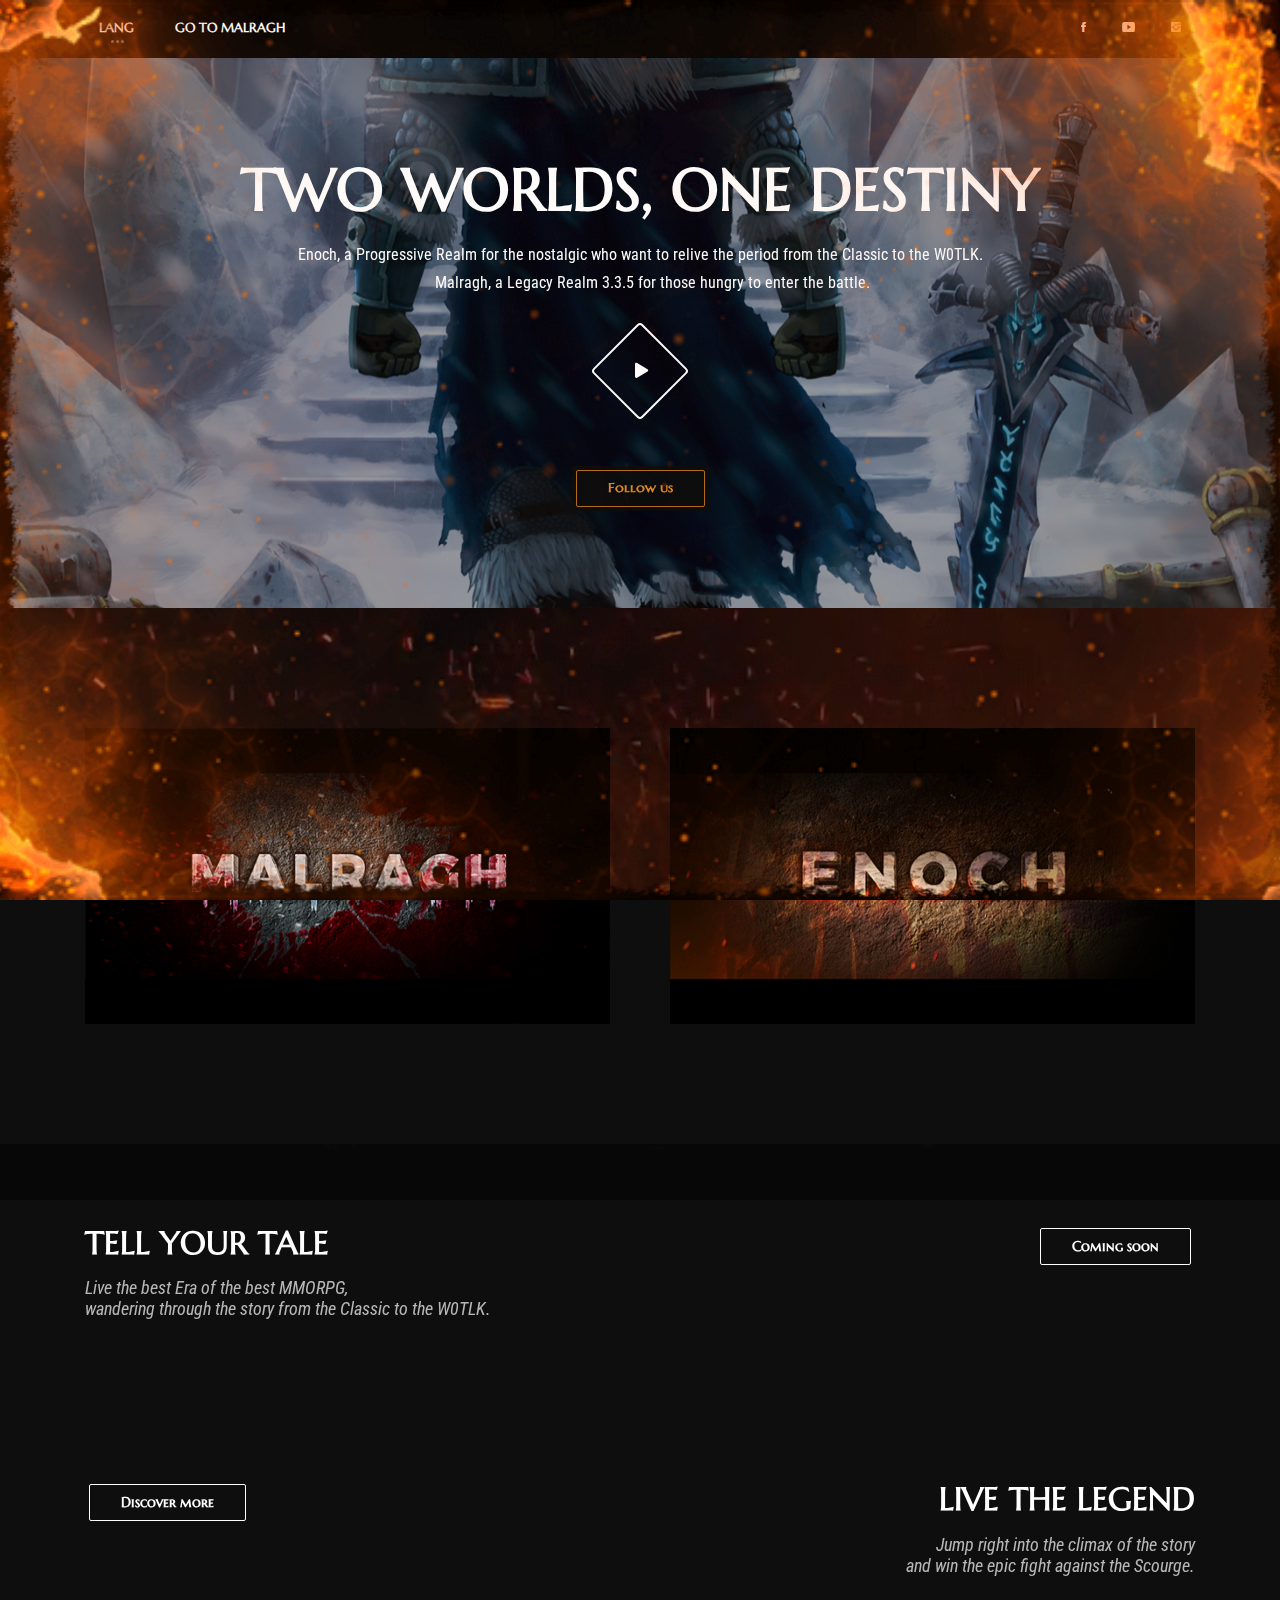
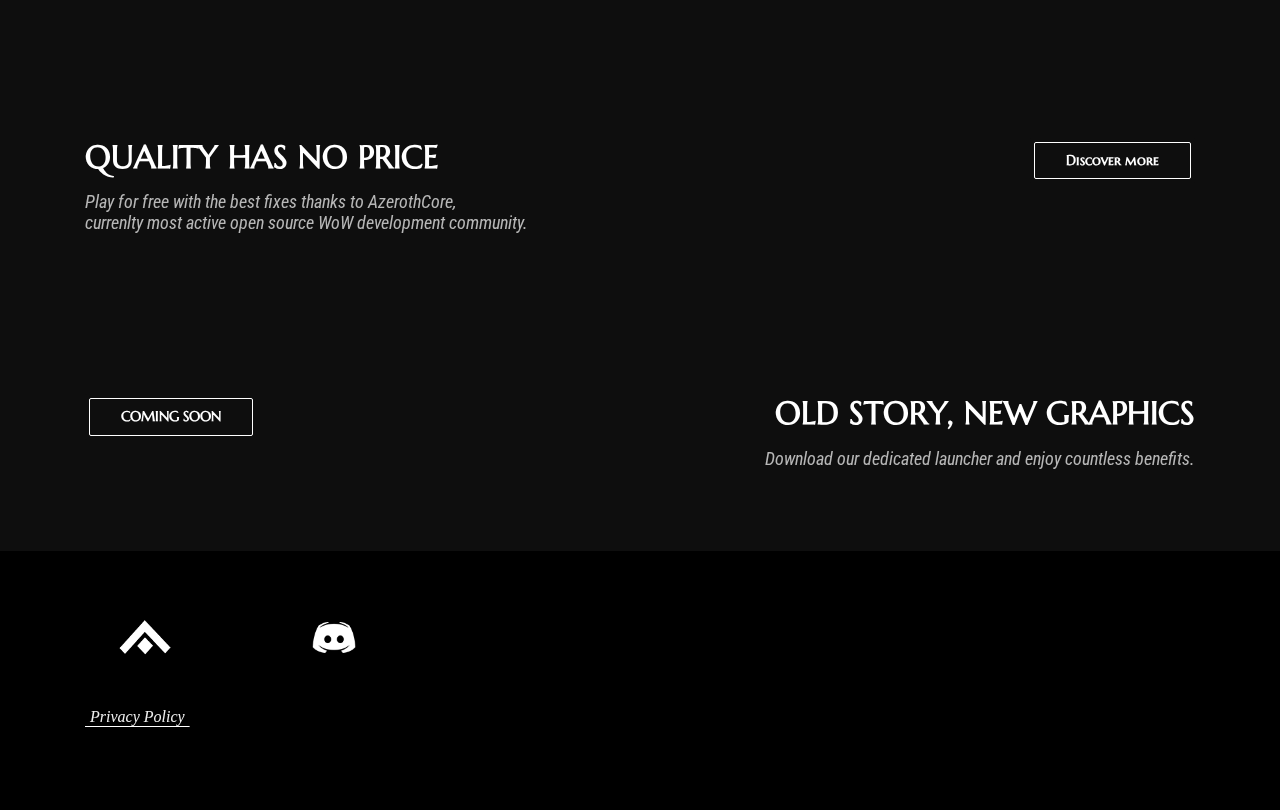
==== index.html @ ee82baf5 "Update index.html" ====
<!DOCTYPE html>


<html lang="en">
<head>
    <meta charset="utf-8">
    <meta http-equiv="X-UA-Compatible" content="IE=edge">
    <meta name="viewport" content="width=device-width, initial-scale=1">
    <meta name="description" content="">
    <meta name="author" content="_nK">
    <title>Maelstrom | Server</title>
    <link rel="icon" type="image/png" href="assets/images/favicon.png">

    <!-- START: Styles -->

    <!-- Google Fonts -->
    <link href="https://fonts.googleapis.com/css?family=Roboto+Condensed:300i,400,400i,700%7cMarcellus+SC" rel="stylesheet">

    <!-- Bootstrap -->
    <link rel="stylesheet" href="assets/vendor/bootstrap/dist/css/bootstrap.min.css">

    <!-- FontAwesome -->
    <script defer src="assets/vendor/fontawesome-free/js/all.js"></script>
    <script defer src="assets/vendor/fontawesome-free/js/v4-shims.js"></script>

    <!-- IonIcons -->
    <link rel="stylesheet" href="assets/vendor/ionicons/css/ionicons.min.css">

    <!-- Revolution Slider -->
    <link rel="stylesheet" href="assets/vendor/revolution/css/settings.css">
    <link rel="stylesheet" href="assets/vendor/revolution/css/layers.css">
    <link rel="stylesheet" href="assets/vendor/revolution/css/navigation.css">

    <!-- Flickity -->
    <link rel="stylesheet" href="assets/vendor/flickity/dist/flickity.min.css">

    <!-- Photoswipe -->
    <link rel="stylesheet" href="assets/vendor/photoswipe/dist/photoswipe.css">
    <link rel="stylesheet" href="assets/vendor/photoswipe/dist/default-skin/default-skin.css">

    <!-- DateTimePicker -->
    <link rel="stylesheet" href="assets/vendor/jquery-datetimepicker/build/jquery.datetimepicker.min.css">

    <!-- Summernote -->
    <link rel="stylesheet" href="assets/vendor/summernote/dist/summernote-bs4.css">

    <!-- GODLIKE -->
    <link rel="stylesheet" href="assets/css/godlike.css">

    <!-- Custom Styles -->
    <link rel="stylesheet" href="assets/css/custom.css">

    <!-- END: Styles -->

    <!-- jQuery -->
    <script src="assets/vendor/jquery/dist/jquery.min.js"></script>


</head>


<!--
    Additional Classes:
        .nk-page-boxed
-->
<body>
    <!-- START: Page Preloader -->
<div class="nk-preloader">
    <!--
         Preloader animation
         data-close-... data used for closing preloader
         data-open-...  data used for opening preloader
    -->
    <div class="nk-preloader-bg"
         style="background-color: #000;"
         data-close-frames="23"
         data-close-speed="1.2"
         data-close-sprites="./assets/images/preloader-bg.png"
         data-open-frames="23"
         data-open-speed="1.2"
         data-open-sprites="./assets/images/preloader-bg-bw.png">
    </div>

    <div class="nk-preloader-content">
        <div>
            <div class="nk-preloader-animation"></div>
        </div>
    </div>

    <div class="nk-preloader-skip">Skip</div>
</div>

<div class="nk-page-background op-5" data-video="https://vimeo.com/320018250" data-video-loop="true" data-video-mute="true" data-video-volume="0" data-video-start-time="0" data-video-end-time="0" data-video-pause-on-page-leave="true" style="background-image: url('assets/images/page-background.jpg');"></div>


<div class="nk-page-background-audio d-none" data-audio="assets/mp3/purpleplanetmusic-desolation.mp3" data-audio-volume="100" data-audio-autoplay="true" data-audio-loop="true" data-audio-pause-on-page-leave="true"></div>
<!-- END: Page Background -->



<!-- START: Page Border -->
<div class="nk-page-border">
    <div class="nk-page-border-t"></div>
    <div class="nk-page-border-r"></div>
    <div class="nk-page-border-b"></div>
    <div class="nk-page-border-l"></div>
</div>
<!-- END: Page Border -->







<!--
    Additional Classes:
        .nk-header-opaque
-->
<header class="nk-header nk-header-opaque">



<!--
    START: Top Contacts

    Additional Classes:
        .nk-contacts-top-light
-->
<div class="nk-contacts-top">
    <div class="container">
        <div class="nk-contacts-left">
            <div class="nk-navbar">
                <ul class="nk-nav">
                    <li class="nk-drop-item">
                        <a href="#">LANG</a>
                        <ul class="dropdown">
                            <li><a href="index.html">ENG</a></li>
                            <li><a href="indexita.html">ITA</a></li>

                        </ul>
                    </li>
                    <li>
                        <li><a href="https://www.maelstrom-server.net">GO TO MALRAGH</a></li>
                    </li>
                </ul>
            </div>
        </div>
        <div class="nk-contacts-right">
            <div class="nk-navbar">
                <ul class="nk-nav">
                    <li><a href="https://www.facebook.com/MaelstromServer/" target="_blank"><span class="ion-social-facebook"></span></a></li>
                    <li><a href=" https://www.youtube.com/channel/UCAdlsifQtJxBDAQW_4pKDVQ
" target="_blank"><span class="ion-social-youtube"></span></a></li>
                    <li><a href="https://www.instagram.com/maelstrom_server/" target="_blank"><span class="ion-social-instagram"></span></a></li>
                </ul>
            </div>
        </div>
    </div>
</div>
<!-- END: Top Contacts -->



    <!--
        START: Navbar

        Additional Classes:
            .nk-navbar-sticky
            .nk-navbar-transparent
            .nk-navbar-autohide
            .nk-navbar-light
            .nk-navbar-no-link-effect
    -->


</header>





<div id="nk-nav-mobile" class="nk-navbar nk-navbar-side nk-navbar-left-side nk-navbar-overlay-content d-lg-none">
    <div class="nano">
        <div class="nano-content">
            <a href="index.html" class="nk-nav-logo">
                <img src="assets/images/logo.svg" alt="" width="90">
            </a>
            <div class="nk-navbar-mobile-content">
                <ul class="nk-nav">
                    <!-- Here will be inserted menu from [data-mobile-menu="#nk-nav-mobile"] -->
                </ul>
            </div>
        </div>
    </div>
</div>
<!-- END: Navbar Mobile -->



    <div class="nk-main">


<!-- START: Header Title -->
<!--
    Additional Classes:
        .nk-header-title-sm
        .nk-header-title-md
        .nk-header-title-lg
        .nk-header-title-xl
        .nk-header-title-full
        .nk-header-title-parallax
        .nk-header-title-parallax-opacity
        .nk-header-title-boxed
-->
<div class="nk-header-title nk-header-title-md nk-header-title-parallax nk-header-title-parallax-opacity">
    <div class="bg-image op-6">
        <img src="assets/images/image-1.jpg" alt="" class="jarallax-img">
    </div>
    <div class="nk-header-table">
        <div class="nk-header-table-cell">
            <div class="container">




                    <div class="nk-header-text">

    <h1 class="nk-title display-3">TWO WORLDS, ONE DESTINY</h1>

    <div>

      Enoch, a Progressive Realm for the nostalgic who want to relive the period from the Classic to the W0TLK. <br>
      Malragh, a Legacy Realm 3.3.5 for those hungry to enter the battle.    </div>

      <div class="nk-gap-2"></div>

          <a class="nk-video-fullscreen-toggle" href="https://www.youtube.com/watch?v=EmkPgJ071i0">
              <span class="nk-video-icon"><i class="fa fa-play pl-5"></i></span>
          </a>



    </div>

    <div class="nk-gap-3"></div>
    <a href="https://discord.gg/VMFpprN " target="_blank" class="nk-btn nk-btn-lg nk-btn-color-main-1 link-effect-4">
        <span>Follow us</span>
    </a>


                    </div>


            </div>
        </div>
    </div>

</div>
<!-- END: Header Title -->





    <!-- START: Demos -->
    <div class="container" id="demos">
        <div class="nk-gap-6"></div>
        <div class="row vertical-gap lg-gap">
            <div class="col-md-6">
                <div class="nk-image-box-1-a nk-no-effect">
                    <img src="assets/images/demo-main.jpg" alt="Malragh Realm">
                    <div class="nk-image-box-overlay nk-image-box-center">
                        <div>
                            <h1 class="nk-image-box-title h1">Malragh</h1>
                            <h4 class="nk-image-box-title h4"><i>" Finish the fight "</i></h4>

                            <p> <u> End Content | W0TLK </u></p>

                            <p> <b> REVIVE THE LEGEND </b>,
Enjoy the story and end the epic battle against the Scourge </p>
                        </div>
                    </div>
                </div>
            </div>
            <div class="col-md-6">
                <div class="nk-image-box-1-a nk-no-effect">
                    <img src="assets/images/demo-game-promo.jpg" alt="Enoch Realm">
                    <div class="nk-image-box-overlay nk-image-box-center">
                        <div>
                            <h1 class="nk-image-box-title h1">Enoch</h1>
                            <h4 class="nk-image-box-title h4"><i>" Begin your journey "</i></h4>
                            <p> <u> Progressive </u></p>


                            <p> Relive the best Era of the best MMORPG by retracing the story from Classic to W0TLK. </p>
                        </div>
                    </div>
                </div>
            </div>
        </div>
        <div class="nk-gap-6"></div>
    </div>
    <!-- END: Demos -->

    <!-- START: CTA 1 -->
    <div class="nk-box text-center text-white bg-dark-1">
        <div class="bg-image bg-image-parallax op-5">
            <img src="assets/images/enoch.jpg" alt="Enoch" class="jarallax-img">
        </div>
        <div class="nk-gap-4"></div>
        <div class="container">
            <div class="row">
                <div class="col-md-8 text-md-left">
                    <h2 class="nk-title">TELL YOUR TALE</h2>
                    <h3 class="nk-sub-title mb-0 text-white op-7">Live the best Era of the best MMORPG, <br> wandering through the story from the Classic to the W0TLK.</h3>
                </div>
                <div class="col-md-4 text-md-right">
                    <div class="nk-gap-2 d-md-none"></div>
                    <a href="#!" class="nk-btn nk-btn-lg">
                        <span>Coming soon</span>
                    </a>
                </div>
            </div>
        </div>
        <div class="nk-gap-4"></div>
    </div>
    <!-- END: CTA 1 -->

    <!-- START: CTA 1 -->
    <div class="nk-box text-center text-white bg-dark-1">
        <div class="bg-image bg-image-parallax op-5">
            <img src="assets/images/malragh.jpg" alt="" class="jarallax-img">
        </div>

        <div class="nk-gap-4"></div>

        <div class="container">

            <div class="row">
              <div class="col-md-4 text-md-left">
                  <div class="nk-gap-2 d-md-none"></div>
                  <a href="https://www.maelstrom-server.net" class="nk-btn nk-btn-lg">
                      <span>Discover more</span>
                  </a> </div>

                <div class="col-md-8 text-md-right">
                    <h2 class="nk-title">LIVE THE LEGEND
</h2>
                    <h3 class="nk-sub-title mb-0 text-white op-7">Jump right into the climax of the story <br> and win the epic fight against the Scourge.
</h3>
                </div>
                <div class="col-md-4 text-md-left">
                    <div class="nk-gap-2 d-md-none"></div>

                </div>
            </div>
        </div>
        <div class="nk-gap-4"></div>
    </div>
    <!-- END: CTA 1 -->
    <!-- START: CTA 1 -->
    <div class="nk-box text-center text-white bg-dark-1">
        <div class="bg-image bg-image-parallax op-5">
            <img src="assets/images/ac.jpg" alt="" class="jarallax-img">
        </div>
        <div class="nk-gap-4"></div>
        <div class="container">
            <div class="row">
                <div class="col-md-8 text-md-left">
                    <h2 class="nk-title">QUALITY HAS NO PRICE
</h2>
                    <h3 class="nk-sub-title mb-0 text-white op-7">Play for free with the best fixes thanks to AzerothCore, <br> currenlty most active open source WoW development community.</h3>

                </div>
                <div class="col-md-4 text-md-right">
                    <div class="nk-gap-2 d-md-none"></div>
                    <a href="https://www.azerothcore.org/" target="_blank" class="nk-btn nk-btn-lg">
                        <span>Discover more</span>
                    </a>
                </div>
            </div>
        </div>
        <div class="nk-gap-4"></div>
    </div>
    <!-- END: CTA 1 -->

    <!-- START: CTA 1 -->
    <div class="nk-box text-center text-white bg-dark-1">
        <div class="bg-image bg-image-parallax op-5">
            <img src="assets/images/dressil.jpg" alt="" class="jarallax-img">
        </div>

        <div class="nk-gap-4"></div>

        <div class="container">

            <div class="row">
              <div class="col-md-4 text-md-left">
                  <div class="nk-gap-2 d-md-none"></div>
                  <a href="#!" class="nk-btn nk-btn-lg">
                      <span>COMING SOON</span>
                  </a> </div>

                <div class="col-md-8 text-md-right">
                    <h2 class="nk-title">OLD STORY, NEW GRAPHICS
</h2>
                    <h3 class="nk-sub-title mb-0 text-white op-7">Download our dedicated launcher and enjoy countless benefits.
</h3>

                </div>
                <div class="col-md-4 text-md-left">
                    <div class="nk-gap-2 d-md-none"></div>


                </div>
            </div>
        </div>
        <div class="nk-gap-4"></div>
    </div>
    <!-- END: CTA 1 -->






            <!-- START: Footer -->
<!--
    Additional Classes:
        .nk-footer-parallax
        .nk-footer-parallax-opacity
-->
<footer class="nk-footer nk-footer-parallax nk-footer-parallax-opacity">



    <div class="container">
        <div class="nk-gap-2"></div>
        <div class="nk-footer-logos">
            <a href="http://www.azerothcore.org/" target="_blank"><img class="nk-img" src="assets/images/footer-logo-godlike.png" alt="" width="120"></a>
            <a href="https://discord.gg/VMFpprN " target="_blank"><img class="nk-img" src="assets/images/footer-logo-nk-team.png" alt="" width="150"></a>
                        
</div>
        <div class="nk-gap"></div>


        <div class="nk-footer-links">
             <a href="https://azerothshard.org/privacy-and-policy/" target="_blank" class="link-effect">Privacy Policy </a>
        </div>


        <div class="nk-gap-4"></div>
    </div>
        
</footer>
<!-- END: Footer -->
















<!-- START: Scripts -->

<!-- Object Fit Polyfill -->
<script src="assets/vendor/object-fit-images/dist/ofi.min.js"></script>

<!-- GSAP -->
<script src="assets/vendor/gsap/src/minified/TweenMax.min.js"></script>
<script src="assets/vendor/gsap/src/minified/plugins/ScrollToPlugin.min.js"></script>

<!-- Popper -->
<script src="assets/vendor/popper.js/dist/umd/popper.min.js"></script>

<!-- Bootstrap -->
<script src="assets/vendor/bootstrap/dist/js/bootstrap.min.js"></script>

<!-- Sticky Kit -->
<script src="assets/vendor/sticky-kit/dist/sticky-kit.min.js"></script>

<!-- Jarallax -->
<script src="assets/vendor/jarallax/dist/jarallax.min.js"></script>
<script src="assets/vendor/jarallax/dist/jarallax-video.min.js"></script>

<!-- imagesLoaded -->
<script src="assets/vendor/imagesloaded/imagesloaded.pkgd.min.js"></script>

<!-- Flickity -->
<script src="assets/vendor/flickity/dist/flickity.pkgd.min.js"></script>

<!-- Isotope -->
<script src="assets/vendor/isotope-layout/dist/isotope.pkgd.min.js"></script>

<!-- Photoswipe -->
<script src="assets/vendor/photoswipe/dist/photoswipe.min.js"></script>
<script src="assets/vendor/photoswipe/dist/photoswipe-ui-default.min.js"></script>

<!-- Typed.js -->
<script src="assets/vendor/typed.js/lib/typed.min.js"></script>

<!-- Jquery Validation -->
<script src="assets/vendor/jquery-validation/dist/jquery.validate.min.js"></script>

<!-- Jquery Countdown + Moment -->
<script src="assets/vendor/jquery-countdown/dist/jquery.countdown.min.js"></script>
<script src="assets/vendor/moment/min/moment.min.js"></script>
<script src="assets/vendor/moment-timezone/builds/moment-timezone-with-data.min.js"></script>

<!-- Hammer.js -->
<script src="assets/vendor/hammerjs/hammer.min.js"></script>

<!-- NanoSroller -->
<script src="assets/vendor/nanoscroller/bin/javascripts/jquery.nanoscroller.js"></script>

<!-- SoundManager2 -->
<script src="assets/vendor/soundmanager2/script/soundmanager2-nodebug-jsmin.js"></script>

<!-- DateTimePicker -->
<script src="assets/vendor/jquery-datetimepicker/build/jquery.datetimepicker.full.min.js"></script>

<!-- Revolution Slider -->
<script src="assets/vendor/revolution/js/jquery.themepunch.tools.min.js"></script>
<script src="assets/vendor/revolution/js/jquery.themepunch.revolution.min.js"></script>
<script src="assets/vendor/revolution/js/extensions/revolution.extension.video.min.js"></script>
<script src="assets/vendor/revolution/js/extensions/revolution.extension.carousel.min.js"></script>
<script src="assets/vendor/revolution/js/extensions/revolution.extension.navigation.min.js"></script>

<!-- Keymaster -->
<script src="assets/vendor/keymaster/keymaster.js"></script>

<!-- Summernote -->
<script src="assets/vendor/summernote/dist/summernote-bs4.min.js"></script>

<!-- GODLIKE -->
<script src="assets/js/godlike.min.js"></script>
<script src="assets/js/godlike-init.js"></script>
<!-- END: Scripts -->



    <script type="text/javascript">

        var tpj=jQuery;
        var revapi50;
        tpj(document).ready(function() {
            if(tpj("#rev_slider_50_1").revolution == undefined){
                revslider_showDoubleJqueryError("#rev_slider_50_1");
            }else{
                revapi50 = tpj("#rev_slider_50_1").show().revolution({
                    sliderType:"carousel",
                    jsFileLocation:"assets/vendor/revolution/js/",
                    sliderLayout:"auto",
                    dottedOverlay:"none",
                    delay:9000,
                    navigation: {
                        keyboardNavigation:"off",
                        keyboard_direction: "horizontal",
                        onHoverStop:"off",
                    },
                    carousel: {
                        maxRotation: 8,
                        vary_rotation: "off",
                        minScale: 20,
                        vary_scale: "off",
                        horizontal_align: "center",
                        vertical_align: "center",
                        fadeout: "off",
                        vary_fade: "off",
                        maxVisibleItems: 3,
                        infinity: "on",
                        space: -90,
                        stretch: "off"
                    },
                    responsiveLevels:[1240,1024,778,480],
                    gridwidth:[800,600,400,320],
                    gridheight:[600,400,320,280],
                    lazyType:"none",
                    shadow:0,
                    spinner:"off",
                    stopLoop:"on",
                    stopAfterLoops:0,
                    stopAtSlide:0,
                    shuffle:"off",
                    autoHeight:"off",
                    fullScreenAlignForce:"off",
                    fullScreenOffsetContainer: "",
                    fullScreenOffset: "",
                    disableProgressBar:"on",
                    hideThumbsOnMobile:"off",
                    hideSliderAtLimit:0,
                    hideCaptionAtLimit:0,
                    hideAllCaptionAtLilmit:0,
                    debugMode:false,
                    fallbacks: {
                        simplifyAll:"off",
                        nextSlideOnWindowFocus:"off",
                        disableFocusListener:false,
                    }
                });
            }
        });
    </script>

</body>
</html>
---- assets/vendor/revolution/css/settings.css ----
/*-----------------------------------------------------------------------------

-	Revolution Slider 5.0 Default Style Settings -

Screen Stylesheet

version:   	5.0.0
date:      	29/10/15
author:		themepunch
email:     	info@themepunch.com
website:   	http://www.themepunch.com
-----------------------------------------------------------------------------*/



.rtl {	direction: rtl;}
@font-face {
  font-family: 'revicons';
  src: url('../fonts/revicons/revicons.eot?5510888');
  src: url('../fonts/revicons/revicons.eot?5510888#iefix') format('embedded-opentype'),
       url('../fonts/revicons/revicons.woff?5510888') format('woff'),
       url('../fonts/revicons/revicons.ttf?5510888') format('truetype'),
       url('../fonts/revicons/revicons.svg?5510888#revicons') format('svg');
  font-weight: normal;
  font-style: normal;
}

 [class^="revicon-"]:before, [class*=" revicon-"]:before {
  font-family: "revicons";
  font-style: normal;
  font-weight: normal;
  speak: none;
  display: inline-block;
  text-decoration: inherit;
  width: 1em;
  margin-right: .2em;
  text-align: center; 

  /* For safety - reset parent styles, that can break glyph codes*/
  font-variant: normal;
  text-transform: none;

  /* fix buttons height, for twitter bootstrap */
  line-height: 1em;

  /* Animation center compensation - margins should be symmetric */
  /* remove if not needed */
  margin-left: .2em;

  /* you can be more comfortable with increased icons size */
  /* font-size: 120%; */

  /* Uncomment for 3D effect */
  /* text-shadow: 1px 1px 1px rgba(127, 127, 127, 0.3); */
}

.revicon-search-1:before { content: '\e802'; } /* '' */
.revicon-pencil-1:before { content: '\e831'; } /* '' */
.revicon-picture-1:before { content: '\e803'; } /* '' */
.revicon-cancel:before { content: '\e80a'; } /* '' */
.revicon-info-circled:before { content: '\e80f'; } /* '' */
.revicon-trash:before { content: '\e801'; } /* '' */
.revicon-left-dir:before { content: '\e817'; } /* '' */
.revicon-right-dir:before { content: '\e818'; } /* '' */
.revicon-down-open:before { content: '\e83b'; } /* '' */
.revicon-left-open:before { content: '\e819'; } /* '' */
.revicon-right-open:before { content: '\e81a'; } /* '' */
.revicon-angle-left:before { content: '\e820'; } /* '' */
.revicon-angle-right:before { content: '\e81d'; } /* '' */
.revicon-left-big:before { content: '\e81f'; } /* '' */
.revicon-right-big:before { content: '\e81e'; } /* '' */
.revicon-magic:before { content: '\e807'; } /* '' */
.revicon-picture:before { content: '\e800'; } /* '' */
.revicon-export:before { content: '\e80b'; } /* '' */
.revicon-cog:before { content: '\e832'; } /* '' */
.revicon-login:before { content: '\e833'; } /* '' */
.revicon-logout:before { content: '\e834'; } /* '' */
.revicon-video:before { content: '\e805'; } /* '' */
.revicon-arrow-combo:before { content: '\e827'; } /* '' */
.revicon-left-open-1:before { content: '\e82a'; } /* '' */
.revicon-right-open-1:before { content: '\e82b'; } /* '' */
.revicon-left-open-mini:before { content: '\e822'; } /* '' */
.revicon-right-open-mini:before { content: '\e823'; } /* '' */
.revicon-left-open-big:before { content: '\e824'; } /* '' */
.revicon-right-open-big:before { content: '\e825'; } /* '' */
.revicon-left:before { content: '\e836'; } /* '' */
.revicon-right:before { content: '\e826'; } /* '' */
.revicon-ccw:before { content: '\e808'; } /* '' */
.revicon-arrows-ccw:before { content: '\e806'; } /* '' */
.revicon-palette:before { content: '\e829'; } /* '' */
.revicon-list-add:before { content: '\e80c'; } /* '' */
.revicon-doc:before { content: '\e809'; } /* '' */
.revicon-left-open-outline:before { content: '\e82e'; } /* '' */
.revicon-left-open-2:before { content: '\e82c'; } /* '' */
.revicon-right-open-outline:before { content: '\e82f'; } /* '' */
.revicon-right-open-2:before { content: '\e82d'; } /* '' */
.revicon-equalizer:before { content: '\e83a'; } /* '' */
.revicon-layers-alt:before { content: '\e804'; } /* '' */
.revicon-popup:before { content: '\e828'; } /* '' */

							

/******************************
	-	BASIC STYLES		-
******************************/

.rev_slider_wrapper{
	position:relative;
	z-index: 0;
}


.rev_slider{
	position:relative;
	overflow:visible;
}

.tp-overflow-hidden { overflow:hidden;}

.tp-simpleresponsive img,
.rev_slider img{
	max-width:none !important;
	-moz-transition: none;
	-webkit-transition: none;
	-o-transition: none;
	transition: none;
	margin:0px;
	padding:0px;
	border-width:0px;
	border:none;
}

.rev_slider .no-slides-text{
	font-weight:bold;
	text-align:center;
	padding-top:80px;
}

.rev_slider >ul,
.rev_slider_wrapper >ul,
.tp-revslider-mainul >li,
.rev_slider >ul >li,
.rev_slider >ul >li:before,
.tp-revslider-mainul >li:before,
.tp-simpleresponsive >ul,
.tp-simpleresponsive >ul >li,
.tp-simpleresponsive >ul >li:before,
.tp-revslider-mainul >li,
.tp-simpleresponsive >ul >li{
	list-style:none !important;
	position:absolute;	
	margin:0px !important;
	padding:0px !important;
	overflow-x: visible;
	overflow-y: visible;
	list-style-type: none !important;
	background-image:none;
	background-position:0px 0px;
	text-indent: 0em;
	top:0px;left:0px;
}


.tp-revslider-mainul >li,
.rev_slider >ul >li,
.rev_slider >ul >li:before,
.tp-revslider-mainul >li:before,
.tp-simpleresponsive >ul >li,
.tp-simpleresponsive >ul >li:before,
.tp-revslider-mainul >li,
.tp-simpleresponsive >ul >li { 
	visibility:hidden; 
}

.tp-revslider-slidesli,
.tp-revslider-mainul	{	
	padding:0 !important; 
	margin:0 !important; 
	list-style:none !important;
}

.rev_slider li.tp-revslider-slidesli {
    position: absolute !important;
}


.tp-caption .rs-untoggled-content { display:block;}
.tp-caption .rs-toggled-content { display:none;}

.rs-toggle-content-active.tp-caption .rs-toggled-content { display:block;}
.rs-toggle-content-active.tp-caption .rs-untoggled-content { display:none;}

.rev_slider .tp-caption,
.rev_slider .caption 	{ 
	position:relative;  
	visibility:hidden; 
	white-space: nowrap;
	display: block;
}


.rev_slider .tp-mask-wrap .tp-caption,
.rev_slider .tp-mask-wrap *:last-child,
.wpb_text_column .rev_slider .tp-mask-wrap .tp-caption,
.wpb_text_column .rev_slider .tp-mask-wrap *:last-child{
	margin-bottom:0;

}

.tp-svg-layer svg {	width:100%; height:100%;position: relative;vertical-align: top}

	
/* CAROUSEL FUNCTIONS */
.tp-carousel-wrapper {
	cursor:url(openhand.cur), move;
}
.tp-carousel-wrapper.dragged {
	cursor:url(closedhand.cur), move;
}

/* ADDED FOR SLIDELINK MANAGEMENT */
.tp-caption {
	z-index:1
}

.tp_inner_padding {	
	box-sizing:border-box;	
	-webkit-box-sizing:border-box;
	-moz-box-sizing:border-box;
	max-height:none !important;	
}


.tp-caption {	
	-moz-user-select: none;
	-khtml-user-select: none;
	-webkit-user-select: none;
	-o-user-select: none;	
	position:absolute;
	-webkit-font-smoothing: antialiased !important;
}

.tp-caption.tp-layer-selectable {
	-moz-user-select: all;
	-khtml-user-select: all;
	-webkit-user-select: all;
	-o-user-select: all;	
}

.tp-forcenotvisible,
.tp-hide-revslider,
.tp-caption.tp-hidden-caption {	
	visibility:hidden !important; 
	display:none !important
}

.rev_slider embed,
.rev_slider iframe,
.rev_slider object,
.rev_slider audio,
.rev_slider video {
	max-width: none !important
}






/**********************************************
	-	FULLSCREEN AND FULLWIDHT CONTAINERS	-
**********************************************/
.rev_slider_wrapper	{	width:100%;}

.fullscreen-container {	
	position:relative;
	padding:0;
}


.fullwidthbanner-container{
	position:relative;
	padding:0;
	overflow:hidden;
}

.fullwidthbanner-container .fullwidthabanner{
	width:100%;
	position:relative;
}



/*********************************
	-	SPECIAL TP CAPTIONS -
**********************************/

.tp-static-layers				{	
	position:absolute; z-index:101; top:0px;left:0px;
	/*pointer-events:none;*/

}


.tp-caption .frontcorner		{
	width: 0;
	height: 0;
	border-left: 40px solid transparent;
	border-right: 0px solid transparent;
	border-top: 40px solid #00A8FF;
	position: absolute;left:-40px;top:0px;
}

.tp-caption .backcorner		{
	width: 0;
	height: 0;
	border-left: 0px solid transparent;
	border-right: 40px solid transparent;
	border-bottom: 40px solid #00A8FF;
	position: absolute;right:0px;top:0px;
}

.tp-caption .frontcornertop		{
	width: 0;
	height: 0;
	border-left: 40px solid transparent;
	border-right: 0px solid transparent;
	border-bottom: 40px solid #00A8FF;
	position: absolute;left:-40px;top:0px;
}

.tp-caption .backcornertop		{
	width: 0;
	height: 0;
	border-left: 0px solid transparent;
	border-right: 40px solid transparent;
	border-top: 40px solid #00A8FF;
	position: absolute;right:0px;top:0px;
}
									
.tp-layer-inner-rotation {	
	position: relative !important;
}		


/***********************************************
	-	SPECIAL ALTERNATIVE IMAGE SETTINGS	-
***********************************************/

img.tp-slider-alternative-image	{	
	width:100%; height:auto;
}


/******************************
	-	IE8 HACKS	-
*******************************/
.noFilterClass {
	filter:none !important;
}


/********************************
	-	FULLSCREEN VIDEO	-
*********************************/

.rs-background-video-layer 		{	position: absolute;top:0px;left:0px; width:100%;height:100%;visibility: hidden;z-index: 0;}

.tp-caption.coverscreenvideo	{	width:100%;height:100%;top:0px;left:0px;position:absolute;}
.caption.fullscreenvideo,
.tp-caption.fullscreenvideo		{	left:0px; top:0px; position:absolute;width:100%;height:100%}

.caption.fullscreenvideo iframe,
.caption.fullscreenvideo audio,
.caption.fullscreenvideo video,
.tp-caption.fullscreenvideo iframe,
.tp-caption.fullscreenvideo iframe audio,
.tp-caption.fullscreenvideo iframe video	{ width:100% !important; height:100% !important; display: none}

.fullcoveredvideo audio,
.fullscreenvideo audio
.fullcoveredvideo video,
.fullscreenvideo video				{	background: #000}

.fullcoveredvideo .tp-poster		{	background-position: center center;background-size: cover;width:100%;height:100%;top:0px;left:0px}


.videoisplaying .html5vid .tp-poster	{	display: none}

.tp-video-play-button					{	
	background:#000;
	background:rgba(0,0,0,0.3);										
	border-radius:5px;-moz-border-radius:5px;-webkit-border-radius:5px;
	position: absolute;
	top: 50%;
	left: 50%;										
	color: #FFF;
	z-index: 3;
	margin-top: -25px;
	margin-left: -25px;
	line-height: 50px !important;
	text-align: center;
	cursor: pointer;
	width: 50px;
	height:50px;
	box-sizing: border-box;
	-moz-box-sizing: border-box;	
	display: inline-block;	
	vertical-align: top;
	z-index: 4;
	opacity: 0;
	-webkit-transition:opacity 300ms ease-out !important;
	-moz-transition:opacity 300ms ease-out !important;
	-o-transition:opacity 300ms ease-out !important;
	transition:opacity 300ms ease-out !important;				
}

.tp-hiddenaudio,
.tp-audio-html5 .tp-video-play-button { display:none !important;}
.tp-caption .html5vid					{	width:100% !important; height:100% !important;}									
.tp-video-play-button i 				{	width:50px;height:50px; display:inline-block; text-align: center; vertical-align: top; line-height: 50px !important; font-size: 40px !important;}									
.tp-caption:hover .tp-video-play-button	{	opacity: 1;}
.tp-caption .tp-revstop					{	display:none; border-left:5px solid #fff !important; border-right:5px solid #fff !important;margin-top:15px !important;line-height: 20px !important;vertical-align: top; font-size:25px !important;}
.videoisplaying .revicon-right-dir		{	display:none}
.videoisplaying .tp-revstop				{	display:inline-block}

.videoisplaying  .tp-video-play-button			{	display:none}
.tp-caption:hover .tp-video-play-button 		{ 	display:block}

.fullcoveredvideo .tp-video-play-button			{	display:none !important}


.fullscreenvideo .fullscreenvideo audio 		{	object-fit:contain !important;}
.fullscreenvideo .fullscreenvideo video 		{	object-fit:contain !important;}

.fullscreenvideo .fullcoveredvideo audio 		{	object-fit:cover !important;}
.fullscreenvideo .fullcoveredvideo video 		{	object-fit:cover !important;}

.tp-video-controls {
	position: absolute;
	bottom: 0;
	left: 0;
	right: 0;
	padding: 5px;
	opacity: 0;
	-webkit-transition: opacity .3s;
	-moz-transition: opacity .3s;
	-o-transition: opacity .3s;
	-ms-transition: opacity .3s;
	transition: opacity .3s;
	background-image: linear-gradient(to bottom, rgb(0,0,0) 13%, rgb(50,50,50) 100%);
	background-image: -o-linear-gradient(bottom, rgb(0,0,0) 13%, rgb(50,50,50) 100%);
	background-image: -moz-linear-gradient(bottom, rgb(0,0,0) 13%, rgb(50,50,50) 100%);
	background-image: -webkit-linear-gradient(bottom, rgb(0,0,0) 13%, rgb(50,50,50) 100%);
	background-image: -ms-linear-gradient(bottom, rgb(0,0,0) 13%, rgb(50,50,50) 100%);
	background-image: -webkit-gradient(linear,left bottom,left top,color-stop(0.13, rgb(0,0,0)),color-stop(1, rgb(50,50,50)));	
	display:table;max-width:100%; overflow:hidden;box-sizing:border-box;-moz-box-sizing:border-box;-webkit-box-sizing:border-box;
}

.tp-caption:hover .tp-video-controls {	opacity: .9;}

.tp-video-button {
	background: rgba(0,0,0,.5);
	border: 0;
	color: #EEE;
	-webkit-border-radius: 3px;
	-moz-border-radius: 3px;
	-o-border-radius: 3px;
	border-radius: 3px;
	cursor:pointer;
	line-height:12px;
	font-size:12px;
	color:#fff;
	padding:0px;
	margin:0px;
	outline: none;
	}
.tp-video-button:hover 				{	cursor: pointer;}


.tp-video-button-wrap,
.tp-video-seek-bar-wrap,
.tp-video-vol-bar-wrap 				{ 	padding:0px 5px;display:table-cell; vertical-align: middle;}

.tp-video-seek-bar-wrap				{	width:80%}
.tp-video-vol-bar-wrap				{	width:20%}

.tp-volume-bar,
.tp-seek-bar						{	width:100%; cursor: pointer;  outline:none; line-height:12px;margin:0; padding:0;}


.rs-fullvideo-cover					{	width:100%;height:100%;top:0px;left:0px;position: absolute; background:transparent;z-index:5;}


.rs-background-video-layer video::-webkit-media-controls { display:none !important;}
.rs-background-video-layer audio::-webkit-media-controls { display:none !important;}

.tp-audio-html5 .tp-video-controls {	opacity: 1 !important; visibility: visible !important}

/********************************
	-	DOTTED OVERLAYS	-
*********************************/
.tp-dottedoverlay						{	background-repeat:repeat;width:100%;height:100%;position:absolute;top:0px;left:0px;z-index:3}
.tp-dottedoverlay.twoxtwo				{	background:url(../assets/gridtile.png)}
.tp-dottedoverlay.twoxtwowhite			{	background:url(../assets/gridtile_white.png)}
.tp-dottedoverlay.threexthree			{	background:url(../assets/gridtile_3x3.png)}
.tp-dottedoverlay.threexthreewhite		{	background:url(../assets/gridtile_3x3_white.png)}


/******************************
	-	SHADOWS		-
******************************/

.tp-shadowcover	{	width:100%;height:100%;top:0px;left:0px;background: #fff;position: absolute; z-index: -1;}
.tp-shadow1 {
	-webkit-box-shadow: 0 10px 6px -6px rgba(0,0,0,0.8);
	   -moz-box-shadow: 0 10px 6px -6px rgba(0,0,0,0.8);
	        box-shadow: 0 10px 6px -6px rgba(0,0,0,0.8);
}

.tp-shadow2:before, .tp-shadow2:after,
.tp-shadow3:before, .tp-shadow4:after
{
  z-index: -2;
  position: absolute;
  content: "";
  bottom: 10px;
  left: 10px;
  width: 50%;
  top: 85%;
  max-width:300px;
  background: transparent;
  -webkit-box-shadow: 0 15px 10px rgba(0,0,0,0.8);
  -moz-box-shadow: 0 15px 10px rgba(0,0,0,0.8);
  box-shadow: 0 15px 10px rgba(0,0,0,0.8);
  -webkit-transform: rotate(-3deg);
  -moz-transform: rotate(-3deg);
  -o-transform: rotate(-3deg);
  -ms-transform: rotate(-3deg);
  transform: rotate(-3deg);
}

.tp-shadow2:after,
.tp-shadow4:after
{
  -webkit-transform: rotate(3deg);
  -moz-transform: rotate(3deg);
  -o-transform: rotate(3deg);
  -ms-transform: rotate(3deg);
  transform: rotate(3deg);
  right: 10px;
  left: auto;
}

.tp-shadow5
{
  	position:relative;       
    -webkit-box-shadow:0 1px 4px rgba(0, 0, 0, 0.3), 0 0 40px rgba(0, 0, 0, 0.1) inset;
       -moz-box-shadow:0 1px 4px rgba(0, 0, 0, 0.3), 0 0 40px rgba(0, 0, 0, 0.1) inset;
            box-shadow:0 1px 4px rgba(0, 0, 0, 0.3), 0 0 40px rgba(0, 0, 0, 0.1) inset;
}
.tp-shadow5:before, .tp-shadow5:after
{
	content:"";
    position:absolute; 
    z-index:-2;
    -webkit-box-shadow:0 0 25px 0px rgba(0,0,0,0.6);
    -moz-box-shadow:0 0 25px 0px  rgba(0,0,0,0.6);
    box-shadow:0 0 25px 0px  rgba(0,0,0,0.6);
    top:30%;
    bottom:0;
    left:20px;
    right:20px;
    -moz-border-radius:100px / 20px;
    border-radius:100px / 20px;
}

/******************************
	-	BUTTONS	-
*******************************/

.tp-button{
	padding:6px 13px 5px;
	border-radius: 3px;
	-moz-border-radius: 3px;
	-webkit-border-radius: 3px;
	height:30px;
	cursor:pointer;
	color:#fff !important; text-shadow:0px 1px 1px rgba(0, 0, 0, 0.6) !important; font-size:15px; line-height:45px !important;
	font-family: arial, sans-serif; font-weight: bold; letter-spacing: -1px;
	text-decoration:none;
}

.tp-button.big	{	color:#fff; text-shadow:0px 1px 1px rgba(0, 0, 0, 0.6); font-weight:bold; padding:9px 20px; font-size:19px;  line-height:57px !important; }


.purchase:hover,
.tp-button:hover,
.tp-button.big:hover {	background-position:bottom, 15px 11px}

	
/*	BUTTON COLORS	*/

.tp-button.green, .tp-button:hover.green,
.purchase.green, .purchase:hover.green			{ background-color:#21a117; -webkit-box-shadow:  0px 3px 0px 0px #104d0b;        -moz-box-shadow:   0px 3px 0px 0px #104d0b;        box-shadow:   0px 3px 0px 0px #104d0b;  }

.tp-button.blue, .tp-button:hover.blue,
.purchase.blue, .purchase:hover.blue			{ background-color:#1d78cb; -webkit-box-shadow:  0px 3px 0px 0px #0f3e68;        -moz-box-shadow:   0px 3px 0px 0px #0f3e68;        box-shadow:   0px 3px 0px 0px #0f3e68}

.tp-button.red, .tp-button:hover.red,
.purchase.red, .purchase:hover.red				{ background-color:#cb1d1d; -webkit-box-shadow:  0px 3px 0px 0px #7c1212;        -moz-box-shadow:   0px 3px 0px 0px #7c1212;        box-shadow:   0px 3px 0px 0px #7c1212}

.tp-button.orange, .tp-button:hover.orange,
.purchase.orange, .purchase:hover.orange		{ background-color:#ff7700; -webkit-box-shadow:  0px 3px 0px 0px #a34c00;        -moz-box-shadow:   0px 3px 0px 0px #a34c00;        box-shadow:   0px 3px 0px 0px #a34c00}

.tp-button.darkgrey,.tp-button.grey,
.tp-button:hover.darkgrey,.tp-button:hover.grey,
.purchase.darkgrey, .purchase:hover.darkgrey	{ background-color:#555; -webkit-box-shadow:  0px 3px 0px 0px #222;        -moz-box-shadow:   0px 3px 0px 0px #222;        box-shadow:   0px 3px 0px 0px #222}

.tp-button.lightgrey, .tp-button:hover.lightgrey,
.purchase.lightgrey, .purchase:hover.lightgrey	{ background-color:#888; -webkit-box-shadow:  0px 3px 0px 0px #555;        -moz-box-shadow:   0px 3px 0px 0px #555;        box-shadow:   0px 3px 0px 0px #555}



/* TP BUTTONS DESKTOP SIZE */

.rev-btn,
.rev-btn:visited						{ 	outline:none !important; box-shadow:none !important; text-decoration: none !important; line-height: 44px; font-size: 17px; font-weight: 500; padding: 12px 35px; box-sizing:border-box;-moz-box-sizing:border-box;-webkit-box-sizing:border-box;  font-family: "Roboto", sans-serif;  cursor: pointer;}

.rev-btn.rev-uppercase,
.rev-btn.rev-uppercase:visited			{ 	text-transform: uppercase; letter-spacing: 1px; font-size: 15px; font-weight: 900; }

.rev-btn.rev-withicon i					{ 	font-size: 15px; font-weight: normal; position: relative; top: 0px; -webkit-transition: all 0.2s ease-out !important; -moz-transition: all 0.2s ease-out !important; -o-transition: all 0.2s ease-out !important; -ms-transition: all 0.2s ease-out !important; margin-left:10px !important;}

.rev-btn.rev-hiddenicon i				{ 	font-size: 15px; font-weight: normal; position: relative; top: 0px; -webkit-transition: all 0.2s ease-out !important; -moz-transition: all 0.2s ease-out !important; -o-transition: all 0.2s ease-out !important; -ms-transition: all 0.2s ease-out !important; opacity: 0; margin-left:0px !important; width:0px !important;  }
.rev-btn.rev-hiddenicon:hover i			{   opacity: 1 !important; margin-left:10px !important; width:auto !important;}

/* REV BUTTONS MEDIUM */
.rev-btn.rev-medium,
.rev-btn.rev-medium:visited				{	 line-height: 36px; font-size: 14px; padding: 10px 30px; }

.rev-btn.rev-medium.rev-withicon i		{ 	font-size: 14px; top: 0px; }

.rev-btn.rev-medium.rev-hiddenicon i	{ 	font-size: 14px; top: 0px; }


/* REV BUTTONS SMALL */
.rev-btn.rev-small,
.rev-btn.rev-small:visited				{	line-height: 28px; font-size: 12px; padding: 7px 20px; }

.rev-btn.rev-small.rev-withicon i		{	font-size: 12px; top: 0px; }

.rev-btn.rev-small.rev-hiddenicon i		{ 	font-size: 12px; top: 0px; }


/* ROUNDING OPTIONS */
.rev-maxround 							{ 	-webkit-border-radius: 30px; -moz-border-radius: 30px; border-radius: 30px; }
.rev-minround 							{ 	-webkit-border-radius: 3px; -moz-border-radius: 3px; border-radius: 3px; }	


/* BURGER BUTTON */
.rev-burger {
  position: relative;
  width: 60px;
  height: 60px;
  box-sizing: border-box;
  padding: 22px 0 0 14px;
  border-radius: 50%;
  border: 1px solid rgba(51,51,51,0.25);
  tap-highlight-color: transparent;
  cursor: pointer;
}
.rev-burger span {
  display: block;
  width: 30px;
  height: 3px;
  background: #333;
  transition: .7s;
  pointer-events: none;
  transform-style: flat !important;
}
.rev-burger span:nth-child(2) {
  margin: 3px 0;
}

#dialog_addbutton .rev-burger:hover :first-child,
.open .rev-burger :first-child,
.open.rev-burger :first-child {
  transform: translateY(6px) rotate(-45deg);
  -webkit-transform: translateY(6px) rotate(-45deg);
}
#dialog_addbutton .rev-burger:hover :nth-child(2),
.open .rev-burger :nth-child(2),
.open.rev-burger :nth-child(2) {
  transform: rotate(-45deg);
  -webkit-transform: rotate(-45deg);
  opacity: 0;
}
#dialog_addbutton .rev-burger:hover :last-child,
.open .rev-burger :last-child,
.open.rev-burger :last-child {
  transform: translateY(-6px) rotate(-135deg);
  -webkit-transform: translateY(-6px) rotate(-135deg);
}

.rev-burger.revb-white {
  border: 2px solid rgba(255,255,255,0.2);
}
.rev-burger.revb-white span {
  background: #fff;
}
.rev-burger.revb-whitenoborder {
  border: 0;
}
.rev-burger.revb-whitenoborder span {
  background: #fff;
}
.rev-burger.revb-darknoborder {
  border: 0;
}
.rev-burger.revb-darknoborder span {
  background: #333;
}

.rev-burger.revb-whitefull {
  background: #fff;
  border:none;
}

.rev-burger.revb-whitefull span {
	background:#333;
}

.rev-burger.revb-darkfull {
  background: #333;
  border:none;
}

.rev-burger.revb-darkfull span {
	background:#fff;
}


/* SCROLL DOWN BUTTON */
@-webkit-keyframes rev-ani-mouse {
	0% { opacity: 1;top: 29%;}
	15% {opacity: 1;top: 50%;}
	50% { opacity: 0;top: 50%;}
	100% { opacity: 0;top: 29%;}
}
@-moz-keyframes rev-ani-mouse {
	0% {opacity: 1;top: 29%;}
	15% {opacity: 1;top: 50%;}
	50% {opacity: 0;top: 50%;}
	100% {opacity: 0;top: 29%;}
}
@keyframes rev-ani-mouse {
	0% {opacity: 1;top: 29%;}
	15% {opacity: 1;top: 50%;}
	50% {opacity: 0;top: 50%;}
	100% {opacity: 0;top: 29%;}
}
.rev-scroll-btn {
	display: inline-block;
	position: relative;
	left: 0;
	right: 0;
	text-align: center;
	cursor: pointer;
	width:35px;
	height:55px;
	-webkit-box-sizing: border-box;
	-moz-box-sizing: border-box;
	box-sizing: border-box;
	border: 3px solid white;
	border-radius: 23px;
}
.rev-scroll-btn > * {
	display: inline-block;
	line-height: 18px;
	font-size: 13px;
	font-weight: normal;
	color: #7f8c8d;
	color: #ffffff;
	font-family: "proxima-nova", "Helvetica Neue", Helvetica, Arial, sans-serif;
	letter-spacing: 2px;
}
.rev-scroll-btn > *:hover,
.rev-scroll-btn > *:focus,
.rev-scroll-btn > *.active {
	color: #ffffff;
}
.rev-scroll-btn > *:hover,
.rev-scroll-btn > *:focus,
.rev-scroll-btn > *:active,
.rev-scroll-btn > *.active {
	filter: alpha(opacity=80);
}

.rev-scroll-btn.revs-fullwhite  {
	background:#fff;
}

.rev-scroll-btn.revs-fullwhite span {
	background: #333;	
}

.rev-scroll-btn.revs-fulldark  {
	background:#333;
	border:none;
}

.rev-scroll-btn.revs-fulldark  span {
	background: #fff;	
}

.rev-scroll-btn span {
	position: absolute;
	display: block;
	top: 29%;
	left: 50%;
	width: 8px;
	height: 8px;
	margin: -4px 0 0 -4px;
	background: white;
	border-radius: 50%;
	-webkit-animation: rev-ani-mouse 2.5s linear infinite;
	-moz-animation: rev-ani-mouse 2.5s linear infinite;
	animation: rev-ani-mouse 2.5s linear infinite;
}

.rev-scroll-btn.revs-dark {
	border-color:#333;
}
.rev-scroll-btn.revs-dark span {
	background: #333;	
}

.rev-control-btn {
	position: relative;
	display: inline-block;
	z-index: 5;	
	color: #FFF;  
	font-size: 20px;
	line-height: 60px;
	font-weight: 400;
	font-style: normal;
	font-family: Raleway;	
	text-decoration: none;
	text-align: center;
	background-color: #000;	
	border-radius: 50px;	
	text-shadow: none;
	background-color: rgba(0, 0, 0, 0.50);
	width:60px;
	height:60px;
	box-sizing: border-box;
	cursor: pointer;
}

.rev-cbutton-dark-sr	{	
	border-radius: 3px;		
}

.rev-cbutton-light	{	
	color: #333;  	
	background-color: rgba(255,255,255, 0.75);	
}

.rev-cbutton-light-sr	{		
	color: #333;  	
	border-radius: 3px;		
	background-color: rgba(255,255,255, 0.75);
}


.rev-sbutton {	
	line-height: 37px;	
	width:37px;
	height:37px;	
}

.rev-sbutton-blue	{	
	background-color: #3B5998
}
.rev-sbutton-lightblue	{	
	background-color: #00A0D1;
}
.rev-sbutton-red	{	
	background-color: #DD4B39;
}




/************************************
-	TP BANNER TIMER		-
*************************************/
.tp-bannertimer								{	visibility: hidden; width:100%; height:5px; /*background:url(../assets/timer.png);*/ background: #fff; background: rgba(0,0,0,0.15); position:absolute; z-index:200; top:0px}
.tp-bannertimer.tp-bottom					{	top:auto; bottom:0px !important;height:5px}


/*********************************************
-	BASIC SETTINGS FOR THE BANNER	-
***********************************************/

 .tp-simpleresponsive img {
	-moz-user-select: none;
    -khtml-user-select: none;
    -webkit-user-select: none;
    -o-user-select: none;
}

.tp-caption img {
	background: transparent;
	-ms-filter: "progid:DXImageTransform.Microsoft.gradient(startColorstr=#00FFFFFF,endColorstr=#00FFFFFF)";
	filter: progid:DXImageTransform.Microsoft.gradient(startColorstr=#00FFFFFF,endColorstr=#00FFFFFF);
	zoom: 1;
}



/*  CAPTION SLIDELINK   **/
.caption.slidelink a div,
.tp-caption.slidelink a div {	width:3000px; height:1500px;  background:url(../assets/coloredbg.png) repeat}
.tp-caption.slidelink a span{	background:url(../assets/coloredbg.png) repeat}
.tp-shape {	width:100%;height:100%;}



/*********************************************
-	WOOCOMMERCE STYLES	-
***********************************************/

.tp-caption .rs-starring				{	display: inline-block}
.tp-caption .rs-starring .star-rating	{	float: none;}

.tp-caption .rs-starring .star-rating {
	color: #FFC321 !important;
	display: inline-block;
    vertical-align: top;
}

.tp-caption .rs-starring .star-rating, 
.tp-caption .rs-starring-page .star-rating {	
	position: relative;
	height: 1em;
	
	width: 5.4em;
	font-family: star;
}

.tp-caption  .rs-starring .star-rating:before, 
.tp-caption  .rs-starring-page .star-rating:before {
	content: "\73\73\73\73\73";
	color: #E0DADF;
	float: left;
	top: 0;
	left: 0;
	position: absolute;
}

.tp-caption .rs-starring .star-rating span {
	overflow: hidden;
	float: left;
	top: 0;
	left: 0;
	position: absolute;
	padding-top: 1.5em;
	font-size: 1em !important;
}

.tp-caption .rs-starring .star-rating span:before,
.tp-caption .rs-starring .star-rating span:before {
	content: "\53\53\53\53\53";
	top: 0;
	position: absolute;
	left: 0;
}

.tp-caption .rs-starring .star-rating {
	color: #FFC321 !important;
}


.tp-caption .rs-starring .star-rating, 
.tp-caption .rs-starring-page .star-rating {
	
	font-size: 1em !important;
	font-family: star;
}


/******************************
	-	LOADER FORMS	-
********************************/

.tp-loader 	{
	top:50%; left:50%;
	z-index:10000;
	position:absolute;
}

.tp-loader.spinner0 {
	width: 40px;
	height: 40px;
	background-color: #fff;
	background:url(../assets/loader.gif) no-repeat center center;
	box-shadow: 0px 0px 20px 0px rgba(0,0,0,0.15);
	-webkit-box-shadow: 0px 0px 20px 0px rgba(0,0,0,0.15);
	margin-top:-20px;
	margin-left:-20px;
	-webkit-animation: tp-rotateplane 1.2s infinite ease-in-out;
	animation: tp-rotateplane 1.2s infinite ease-in-out;
	border-radius: 3px;
	-moz-border-radius: 3px;
	-webkit-border-radius: 3px;
}


.tp-loader.spinner1 {
	width: 40px;
	height: 40px;
	background-color: #fff;
	box-shadow: 0px 0px 20px 0px rgba(0,0,0,0.15);
	-webkit-box-shadow: 0px 0px 20px 0px rgba(0,0,0,0.15);
	margin-top:-20px;
	margin-left:-20px;
	-webkit-animation: tp-rotateplane 1.2s infinite ease-in-out;
	animation: tp-rotateplane 1.2s infinite ease-in-out;
	border-radius: 3px;
	-moz-border-radius: 3px;
	-webkit-border-radius: 3px;
}



.tp-loader.spinner5 	{	
	background:url(../assets/loader.gif) no-repeat 10px 10px;
	background-color:#fff;
	margin:-22px -22px;
	width:44px;height:44px;
	border-radius: 3px;
	-moz-border-radius: 3px;
	-webkit-border-radius: 3px;
}


@-webkit-keyframes tp-rotateplane {
  0% { -webkit-transform: perspective(120px) }
  50% { -webkit-transform: perspective(120px) rotateY(180deg) }
  100% { -webkit-transform: perspective(120px) rotateY(180deg)  rotateX(180deg) }
}

@keyframes tp-rotateplane {
  0% { transform: perspective(120px) rotateX(0deg) rotateY(0deg);} 
  50% { transform: perspective(120px) rotateX(-180.1deg) rotateY(0deg);} 
  100% { transform: perspective(120px) rotateX(-180deg) rotateY(-179.9deg);}
}


.tp-loader.spinner2 {
	width: 40px;
	height: 40px;
	margin-top:-20px;margin-left:-20px;
	background-color: #ff0000;
	box-shadow: 0px 0px 20px 0px rgba(0,0,0,0.15);
	-webkit-box-shadow: 0px 0px 20px 0px rgba(0,0,0,0.15);
	border-radius: 100%;
	-webkit-animation: tp-scaleout 1.0s infinite ease-in-out;
	animation: tp-scaleout 1.0s infinite ease-in-out;
}

@-webkit-keyframes tp-scaleout {
  0% { -webkit-transform: scale(0.0) }
  100% {-webkit-transform: scale(1.0); opacity: 0;}
}

@keyframes tp-scaleout {
  0% {transform: scale(0.0);-webkit-transform: scale(0.0);} 
  100% {transform: scale(1.0);-webkit-transform: scale(1.0);opacity: 0;}
}


.tp-loader.spinner3 {
  margin: -9px 0px 0px -35px;
  width: 70px;
  text-align: center;
}

.tp-loader.spinner3 .bounce1,
.tp-loader.spinner3 .bounce2,
.tp-loader.spinner3 .bounce3 {
  width: 18px;
  height: 18px;
  background-color: #fff;
  box-shadow: 0px 0px 20px 0px rgba(0,0,0,0.15);
  -webkit-box-shadow: 0px 0px 20px 0px rgba(0,0,0,0.15);
  border-radius: 100%;
  display: inline-block;
  -webkit-animation: tp-bouncedelay 1.4s infinite ease-in-out;
  animation: tp-bouncedelay 1.4s infinite ease-in-out;
  /* Prevent first frame from flickering when animation starts */
  -webkit-animation-fill-mode: both;
  animation-fill-mode: both;
}

.tp-loader.spinner3 .bounce1 {
  -webkit-animation-delay: -0.32s;
  animation-delay: -0.32s;
}

.tp-loader.spinner3 .bounce2 {
  -webkit-animation-delay: -0.16s;
  animation-delay: -0.16s;
}

@-webkit-keyframes tp-bouncedelay {
  0%, 80%, 100% { -webkit-transform: scale(0.0) }
  40% { -webkit-transform: scale(1.0) }
}

@keyframes tp-bouncedelay {
  0%, 80%, 100% {transform: scale(0.0);} 
  40% {transform: scale(1.0);}
}




.tp-loader.spinner4 {
  margin: -20px 0px 0px -20px;
  width: 40px;
  height: 40px;
  text-align: center;
  -webkit-animation: tp-rotate 2.0s infinite linear;
  animation: tp-rotate 2.0s infinite linear;
}

.tp-loader.spinner4 .dot1,
.tp-loader.spinner4 .dot2 {
  width: 60%;
  height: 60%;
  display: inline-block;
  position: absolute;
  top: 0;
  background-color: #fff;
  border-radius: 100%;
  -webkit-animation: tp-bounce 2.0s infinite ease-in-out;
  animation: tp-bounce 2.0s infinite ease-in-out;
  box-shadow: 0px 0px 20px 0px rgba(0,0,0,0.15);
  -webkit-box-shadow: 0px 0px 20px 0px rgba(0,0,0,0.15);
}

.tp-loader.spinner4 .dot2 {
  top: auto;
  bottom: 0px;
  -webkit-animation-delay: -1.0s;
  animation-delay: -1.0s;
}

@-webkit-keyframes tp-rotate { 100% { -webkit-transform: rotate(360deg) }}
@keyframes tp-rotate { 100% { transform: rotate(360deg); -webkit-transform: rotate(360deg) }}

@-webkit-keyframes tp-bounce {
  0%, 100% { -webkit-transform: scale(0.0) }
  50% { -webkit-transform: scale(1.0) }
}

@keyframes tp-bounce {
  0%, 100% {transform: scale(0.0);} 
  50% { transform: scale(1.0);}
}



/***********************************************
	-  STANDARD NAVIGATION SETTINGS 
***********************************************/


.tp-thumbs.navbar,
.tp-bullets.navbar,
.tp-tabs.navbar					{	border:none; min-height: 0; margin:0; border-radius: 0; -moz-border-radius:0; -webkit-border-radius:0;}

.tp-tabs,
.tp-thumbs,
.tp-bullets						{	position:absolute; display:block; z-index:1000; top:0px; left:0px;}

.tp-tab,
.tp-thumb 						{	cursor: pointer; position:absolute;opacity:0.5;  box-sizing: border-box;-moz-box-sizing: border-box;-webkit-box-sizing: border-box;}

.tp-arr-imgholder,
.tp-videoposter,
.tp-thumb-image,
.tp-tab-image					{	background-position: center center; background-size:cover;width:100%;height:100%; display:block; position:absolute;top:0px;left:0px;}

.tp-tab:hover,
.tp-tab.selected,
.tp-thumb:hover,
.tp-thumb.selected				{	opacity:1;}

.tp-tab-mask,
.tp-thumb-mask 					{	box-sizing:border-box !important; -webkit-box-sizing:border-box !important; -moz-box-sizing:border-box !important}

.tp-tabs,
.tp-thumbs						{	box-sizing:content-box !important; -webkit-box-sizing:content-box !important; -moz-box-sizing: content-box !important}

.tp-bullet 						{	width:15px;height:15px; position:absolute; background:#fff; background:rgba(255,255,255,0.3); cursor: pointer;}
.tp-bullet.selected,
.tp-bullet:hover				{	background:#fff;}

.tp-bannertimer					{	background:#000; background:rgba(0,0,0,0.15); height:5px;}


.tparrows						{	cursor:pointer; background:#000; background:rgba(0,0,0,0.5); width:40px;height:40px;position:absolute; display:block; z-index:1000; }
.tparrows:hover 				{	background:#000;}
.tparrows:before				{	font-family: "revicons"; font-size:15px; color:#fff; display:block; line-height: 40px; text-align: center;}
.tparrows.tp-leftarrow:before	{	content: '\e824'; }
.tparrows.tp-rightarrow:before	{	content: '\e825'; }



/***************************
	- KEN BURNS FIXES -
***************************/

body.rtl .tp-kbimg {left: 0 !important}



/***************************
	- 3D SHADOW MODE -
***************************/

.dddwrappershadow { box-shadow:0 45px 100px rgba(0, 0, 0, 0.4);}

/*******************
	- DEBUG MODE -
*******************/

.hglayerinfo				   {	  position: fixed;
  bottom: 0px;
  left: 0px;
  color: #FFF;
  font-size: 12px;
  line-height: 20px;
  font-weight: 600;
  background: rgba(0, 0, 0, 0.75);
  padding: 5px 10px;
  z-index: 2000;
  white-space: normal;}
.hginfo 					   { 	position:absolute;top:-2px;left:-2px;color:#e74c3c;font-size:12px;font-weight:600; background:#000;padding:2px 5px;}
.indebugmode .tp-caption:hover { 	border:1px dashed #c0392b !important;}
.helpgrid 					   { 	border:2px dashed #c0392b;position:absolute;top:0px;left:0px;z-index:0 }
#revsliderlogloglog				{	padding:15px;color:#fff;position:fixed; top:0px;left:0px;width:200px;height:150px;background:rgba(0,0,0,0.7); z-index:100000; font-size:10px; overflow:scroll;}
---- assets/vendor/revolution/css/layers.css ----
/*-----------------------------------------------------------------------------

-	Revolution Slider 5.0 Layer Style Settings -

Screen Stylesheet

version:   	5.0.0
date:      	18/03/15
author:		themepunch
email:     	info@themepunch.com
website:   	http://www.themepunch.com
-----------------------------------------------------------------------------*/

.tp-caption.Twitter-Content a,.tp-caption.Twitter-Content a:visited
{
	color:#0084B4!important;
}

.tp-caption.Twitter-Content a:hover
{
	color:#0084B4!important;
	text-decoration:underline!important;
}

.tp-caption.medium_grey,.medium_grey
{
	background-color:#888;
	border-style:none;
	border-width:0;
	color:#fff;
	font-family:Arial;
	font-size:20px;
	font-weight:700;
	line-height:20px;
	margin:0;
	padding:2px 4px;
	position:absolute;
	text-shadow:0 2px 5px rgba(0,0,0,0.5);
	white-space:nowrap;
}

.tp-caption.small_text,.small_text
{
	border-style:none;
	border-width:0;
	color:#fff;
	font-family:Arial;
	font-size:14px;
	font-weight:700;
	line-height:20px;
	margin:0;
	position:absolute;
	text-shadow:0 2px 5px rgba(0,0,0,0.5);
	white-space:nowrap;
}

.tp-caption.medium_text,.medium_text
{
	border-style:none;
	border-width:0;
	color:#fff;
	font-family:Arial;
	font-size:20px;
	font-weight:700;
	line-height:20px;
	margin:0;
	position:absolute;
	text-shadow:0 2px 5px rgba(0,0,0,0.5);
	white-space:nowrap;
}

.tp-caption.large_text,.large_text
{
	border-style:none;
	border-width:0;
	color:#fff;
	font-family:Arial;
	font-size:40px;
	font-weight:700;
	line-height:40px;
	margin:0;
	position:absolute;
	text-shadow:0 2px 5px rgba(0,0,0,0.5);
	white-space:nowrap;
}

.tp-caption.very_large_text,.very_large_text
{
	border-style:none;
	border-width:0;
	color:#fff;
	font-family:Arial;
	font-size:60px;
	font-weight:700;
	letter-spacing:-2px;
	line-height:60px;
	margin:0;
	position:absolute;
	text-shadow:0 2px 5px rgba(0,0,0,0.5);
	white-space:nowrap;
}

.tp-caption.very_big_white,.very_big_white
{
	background-color:#000;
	border-style:none;
	border-width:0;
	color:#fff;
	font-family:Arial;
	font-size:60px;
	font-weight:800;
	line-height:60px;
	margin:0;
	padding:1px 4px 0;
	position:absolute;
	text-shadow:none;
	white-space:nowrap;
}

.tp-caption.very_big_black,.very_big_black
{
	background-color:#fff;
	border-style:none;
	border-width:0;
	color:#000;
	font-family:Arial;
	font-size:60px;
	font-weight:700;
	line-height:60px;
	margin:0;
	padding:1px 4px 0;
	position:absolute;
	text-shadow:none;
	white-space:nowrap;
}

.tp-caption.modern_medium_fat,.modern_medium_fat
{
	border-style:none;
	border-width:0;
	color:#000;
	font-family:"Open Sans", sans-serif;
	font-size:24px;
	font-weight:800;
	line-height:20px;
	margin:0;
	position:absolute;
	text-shadow:none;
	white-space:nowrap;
}

.tp-caption.modern_medium_fat_white,.modern_medium_fat_white
{
	border-style:none;
	border-width:0;
	color:#fff;
	font-family:"Open Sans", sans-serif;
	font-size:24px;
	font-weight:800;
	line-height:20px;
	margin:0;
	position:absolute;
	text-shadow:none;
	white-space:nowrap;
}

.tp-caption.modern_medium_light,.modern_medium_light
{
	border-style:none;
	border-width:0;
	color:#000;
	font-family:"Open Sans", sans-serif;
	font-size:24px;
	font-weight:300;
	line-height:20px;
	margin:0;
	position:absolute;
	text-shadow:none;
	white-space:nowrap;
}

.tp-caption.modern_big_bluebg,.modern_big_bluebg
{
	background-color:#4e5b6c;
	border-style:none;
	border-width:0;
	color:#fff;
	font-family:"Open Sans", sans-serif;
	font-size:30px;
	font-weight:800;
	letter-spacing:0;
	line-height:36px;
	margin:0;
	padding:3px 10px;
	position:absolute;
	text-shadow:none;
}

.tp-caption.modern_big_redbg,.modern_big_redbg
{
	background-color:#de543e;
	border-style:none;
	border-width:0;
	color:#fff;
	font-family:"Open Sans", sans-serif;
	font-size:30px;
	font-weight:300;
	letter-spacing:0;
	line-height:36px;
	margin:0;
	padding:1px 10px 3px;
	position:absolute;
	text-shadow:none;
}

.tp-caption.modern_small_text_dark,.modern_small_text_dark
{
	border-style:none;
	border-width:0;
	color:#555;
	font-family:Arial;
	font-size:14px;
	line-height:22px;
	margin:0;
	position:absolute;
	text-shadow:none;
	white-space:nowrap;
}

.tp-caption.boxshadow,.boxshadow
{
	-moz-box-shadow:0 0 20px rgba(0,0,0,0.5);
	-webkit-box-shadow:0 0 20px rgba(0,0,0,0.5);
	box-shadow:0 0 20px rgba(0,0,0,0.5);
}

.tp-caption.black,.black
{
	color:#000;
	text-shadow:none;
}

.tp-caption.noshadow,.noshadow
{
	text-shadow:none;
}

.tp-caption.thinheadline_dark,.thinheadline_dark
{
	background-color:transparent;
	color:rgba(0,0,0,0.85);
	font-family:"Open Sans";
	font-size:30px;
	font-weight:300;
	line-height:30px;
	position:absolute;
	text-shadow:none;
}

.tp-caption.thintext_dark,.thintext_dark
{
	background-color:transparent;
	color:rgba(0,0,0,0.85);
	font-family:"Open Sans";
	font-size:16px;
	font-weight:300;
	line-height:26px;
	position:absolute;
	text-shadow:none;
}

.tp-caption.largeblackbg,.largeblackbg
{
	-moz-border-radius:0;
	-webkit-border-radius:0;
	background-color:#000;
	border-radius:0;
	color:#fff;
	font-family:"Open Sans";
	font-size:50px;
	font-weight:300;
	line-height:70px;
	padding:0 20px;
	position:absolute;
	text-shadow:none;
}

.tp-caption.largepinkbg,.largepinkbg
{
	-moz-border-radius:0;
	-webkit-border-radius:0;
	background-color:#db4360;
	border-radius:0;
	color:#fff;
	font-family:"Open Sans";
	font-size:50px;
	font-weight:300;
	line-height:70px;
	padding:0 20px;
	position:absolute;
	text-shadow:none;
}

.tp-caption.largewhitebg,.largewhitebg
{
	-moz-border-radius:0;
	-webkit-border-radius:0;
	background-color:#fff;
	border-radius:0;
	color:#000;
	font-family:"Open Sans";
	font-size:50px;
	font-weight:300;
	line-height:70px;
	padding:0 20px;
	position:absolute;
	text-shadow:none;
}

.tp-caption.largegreenbg,.largegreenbg
{
	-moz-border-radius:0;
	-webkit-border-radius:0;
	background-color:#67ae73;
	border-radius:0;
	color:#fff;
	font-family:"Open Sans";
	font-size:50px;
	font-weight:300;
	line-height:70px;
	padding:0 20px;
	position:absolute;
	text-shadow:none;
}

.tp-caption.excerpt,.excerpt
{
	background-color:rgba(0,0,0,1);
	border-color:#fff;
	border-style:none;
	border-width:0;
	color:#fff;
	font-family:Arial;
	font-size:36px;
	font-weight:700;
	height:auto;
	letter-spacing:-1.5px;
	line-height:36px;
	margin:0;
	padding:1px 4px 0;
	text-decoration:none;
	text-shadow:none;
	white-space:normal!important;
	width:150px;
}

.tp-caption.large_bold_grey,.large_bold_grey
{
	background-color:transparent;
	border-color:#ffd658;
	border-style:none;
	border-width:0;
	color:#666;
	font-family:"Open Sans";
	font-size:60px;
	font-weight:800;
	line-height:60px;
	margin:0;
	padding:1px 4px 0;
	text-decoration:none;
	text-shadow:none;
}

.tp-caption.medium_thin_grey,.medium_thin_grey
{
	background-color:transparent;
	border-color:#ffd658;
	border-style:none;
	border-width:0;
	color:#666;
	font-family:"Open Sans";
	font-size:34px;
	font-weight:300;
	line-height:30px;
	margin:0;
	padding:1px 4px 0;
	text-decoration:none;
	text-shadow:none;
}

.tp-caption.small_thin_grey,.small_thin_grey
{
	background-color:transparent;
	border-color:#ffd658;
	border-style:none;
	border-width:0;
	color:#757575;
	font-family:"Open Sans";
	font-size:18px;
	font-weight:300;
	line-height:26px;
	margin:0;
	padding:1px 4px 0;
	text-decoration:none;
	text-shadow:none;
}

.tp-caption.lightgrey_divider,.lightgrey_divider
{
	background-color:rgba(235,235,235,1);
	background-position:initial initial;
	background-repeat:initial initial;
	border-color:#222;
	border-style:none;
	border-width:0;
	height:3px;
	text-decoration:none;
	width:370px;
}

.tp-caption.large_bold_darkblue,.large_bold_darkblue
{
	background-color:transparent;
	border-color:#ffd658;
	border-style:none;
	border-width:0;
	color:#34495e;
	font-family:"Open Sans";
	font-size:58px;
	font-weight:800;
	line-height:60px;
	text-decoration:none;
}

.tp-caption.medium_bg_darkblue,.medium_bg_darkblue
{
	background-color:#34495e;
	border-color:#ffd658;
	border-style:none;
	border-width:0;
	color:#fff;
	font-family:"Open Sans";
	font-size:20px;
	font-weight:800;
	line-height:20px;
	padding:10px;
	text-decoration:none;
}

.tp-caption.medium_bold_red,.medium_bold_red
{
	background-color:transparent;
	border-color:#ffd658;
	border-style:none;
	border-width:0;
	color:#e33a0c;
	font-family:"Open Sans";
	font-size:24px;
	font-weight:800;
	line-height:30px;
	padding:0;
	text-decoration:none;
}

.tp-caption.medium_light_red,.medium_light_red
{
	background-color:transparent;
	border-color:#ffd658;
	border-style:none;
	border-width:0;
	color:#e33a0c;
	font-family:"Open Sans";
	font-size:21px;
	font-weight:300;
	line-height:26px;
	padding:0;
	text-decoration:none;
}

.tp-caption.medium_bg_red,.medium_bg_red
{
	background-color:#e33a0c;
	border-color:#ffd658;
	border-style:none;
	border-width:0;
	color:#fff;
	font-family:"Open Sans";
	font-size:20px;
	font-weight:800;
	line-height:20px;
	padding:10px;
	text-decoration:none;
}

.tp-caption.medium_bold_orange,.medium_bold_orange
{
	background-color:transparent;
	border-color:#ffd658;
	border-style:none;
	border-width:0;
	color:#f39c12;
	font-family:"Open Sans";
	font-size:24px;
	font-weight:800;
	line-height:30px;
	text-decoration:none;
}

.tp-caption.medium_bg_orange,.medium_bg_orange
{
	background-color:#f39c12;
	border-color:#ffd658;
	border-style:none;
	border-width:0;
	color:#fff;
	font-family:"Open Sans";
	font-size:20px;
	font-weight:800;
	line-height:20px;
	padding:10px;
	text-decoration:none;
}

.tp-caption.grassfloor,.grassfloor
{
	background-color:rgba(160,179,151,1);
	border-color:#222;
	border-style:none;
	border-width:0;
	height:150px;
	text-decoration:none;
	width:4000px;
}

.tp-caption.large_bold_white,.large_bold_white
{
	background-color:transparent;
	border-color:#ffd658;
	border-style:none;
	border-width:0;
	color:#fff;
	font-family:"Open Sans";
	font-size:58px;
	font-weight:800;
	line-height:60px;
	text-decoration:none;
}

.tp-caption.medium_light_white,.medium_light_white
{
	background-color:transparent;
	border-color:#ffd658;
	border-style:none;
	border-width:0;
	color:#fff;
	font-family:"Open Sans";
	font-size:30px;
	font-weight:300;
	line-height:36px;
	padding:0;
	text-decoration:none;
}

.tp-caption.mediumlarge_light_white,.mediumlarge_light_white
{
	background-color:transparent;
	border-color:#ffd658;
	border-style:none;
	border-width:0;
	color:#fff;
	font-family:"Open Sans";
	font-size:34px;
	font-weight:300;
	line-height:40px;
	padding:0;
	text-decoration:none;
}

.tp-caption.mediumlarge_light_white_center,.mediumlarge_light_white_center
{
	background-color:transparent;
	border-color:#ffd658;
	border-style:none;
	border-width:0;
	color:#fff;
	font-family:"Open Sans";
	font-size:34px;
	font-weight:300;
	line-height:40px;
	padding:0;
	text-align:center;
	text-decoration:none;
}

.tp-caption.medium_bg_asbestos,.medium_bg_asbestos
{
	background-color:#7f8c8d;
	border-color:#ffd658;
	border-style:none;
	border-width:0;
	color:#fff;
	font-family:"Open Sans";
	font-size:20px;
	font-weight:800;
	line-height:20px;
	padding:10px;
	text-decoration:none;
}

.tp-caption.medium_light_black,.medium_light_black
{
	background-color:transparent;
	border-color:#ffd658;
	border-style:none;
	border-width:0;
	color:#000;
	font-family:"Open Sans";
	font-size:30px;
	font-weight:300;
	line-height:36px;
	padding:0;
	text-decoration:none;
}

.tp-caption.large_bold_black,.large_bold_black
{
	background-color:transparent;
	border-color:#ffd658;
	border-style:none;
	border-width:0;
	color:#000;
	font-family:"Open Sans";
	font-size:58px;
	font-weight:800;
	line-height:60px;
	text-decoration:none;
}

.tp-caption.mediumlarge_light_darkblue,.mediumlarge_light_darkblue
{
	background-color:transparent;
	border-color:#ffd658;
	border-style:none;
	border-width:0;
	color:#34495e;
	font-family:"Open Sans";
	font-size:34px;
	font-weight:300;
	line-height:40px;
	padding:0;
	text-decoration:none;
}

.tp-caption.small_light_white,.small_light_white
{
	background-color:transparent;
	border-color:#ffd658;
	border-style:none;
	border-width:0;
	color:#fff;
	font-family:"Open Sans";
	font-size:17px;
	font-weight:300;
	line-height:28px;
	padding:0;
	text-decoration:none;
}

.tp-caption.roundedimage,.roundedimage
{
	border-color:#222;
	border-style:none;
	border-width:0;
}

.tp-caption.large_bg_black,.large_bg_black
{
	background-color:#000;
	border-color:#ffd658;
	border-style:none;
	border-width:0;
	color:#fff;
	font-family:"Open Sans";
	font-size:40px;
	font-weight:800;
	line-height:40px;
	padding:10px 20px 15px;
	text-decoration:none;
}

.tp-caption.mediumwhitebg,.mediumwhitebg
{
	background-color:#fff;
	border-color:#000;
	border-style:none;
	border-width:0;
	color:#000;
	font-family:"Open Sans";
	font-size:30px;
	font-weight:300;
	line-height:30px;
	padding:5px 15px 10px;
	text-decoration:none;
	text-shadow:none;
}

.tp-caption.maincaption,.maincaption
{
	background-color:transparent;
	border-color:#000;
	border-style:none;
	border-width:0;
	color:#212a40;
	font-family:roboto;
	font-size:33px;
	font-weight:500;
	line-height:43px;
	text-decoration:none;
	text-shadow:none;
}

.tp-caption.miami_title_60px,.miami_title_60px
{
	background-color:transparent;
	border-color:#000;
	border-style:none;
	border-width:0;
	color:#fff;
	font-family:"Source Sans Pro";
	font-size:60px;
	font-weight:700;
	letter-spacing:1px;
	line-height:60px;
	text-decoration:none;
	text-shadow:none;
}

.tp-caption.miami_subtitle,.miami_subtitle
{
	background-color:transparent;
	border-color:#000;
	border-style:none;
	border-width:0;
	color:rgba(255,255,255,0.65);
	font-family:"Source Sans Pro";
	font-size:17px;
	font-weight:400;
	letter-spacing:2px;
	line-height:24px;
	text-decoration:none;
	text-shadow:none;
}

.tp-caption.divideline30px,.divideline30px
{
	background:#fff;
	background-color:#fff;
	border-color:#222;
	border-style:none;
	border-width:0;
	height:2px;
	min-width:30px;
	text-decoration:none;
}

.tp-caption.Miami_nostyle,.Miami_nostyle
{
	border-color:#222;
	border-style:none;
	border-width:0;
}

.tp-caption.miami_content_light,.miami_content_light
{
	background-color:transparent;
	border-color:#000;
	border-style:none;
	border-width:0;
	color:#fff;
	font-family:"Source Sans Pro";
	font-size:22px;
	font-weight:400;
	letter-spacing:0;
	line-height:28px;
	text-decoration:none;
	text-shadow:none;
}

.tp-caption.miami_title_60px_dark,.miami_title_60px_dark
{
	background-color:transparent;
	border-color:#000;
	border-style:none;
	border-width:0;
	color:#333;
	font-family:"Source Sans Pro";
	font-size:60px;
	font-weight:700;
	letter-spacing:1px;
	line-height:60px;
	text-decoration:none;
	text-shadow:none;
}

.tp-caption.miami_content_dark,.miami_content_dark
{
	background-color:transparent;
	border-color:#000;
	border-style:none;
	border-width:0;
	color:#666;
	font-family:"Source Sans Pro";
	font-size:22px;
	font-weight:400;
	letter-spacing:0;
	line-height:28px;
	text-decoration:none;
	text-shadow:none;
}

.tp-caption.divideline30px_dark,.divideline30px_dark
{
	background-color:#333;
	border-color:#222;
	border-style:none;
	border-width:0;
	height:2px;
	min-width:30px;
	text-decoration:none;
}

.tp-caption.ellipse70px,.ellipse70px
{
	background-color:rgba(0,0,0,0.14902);
	border-color:#222;
	border-radius:50px 50px 50px 50px;
	border-style:none;
	border-width:0;
	cursor:pointer;
	line-height:1px;
	min-height:70px;
	min-width:70px;
	text-decoration:none;
}

.tp-caption.arrowicon,.arrowicon
{
	border-color:#222;
	border-style:none;
	border-width:0;
	line-height:1px;
}

.tp-caption.MarkerDisplay,.MarkerDisplay
{
	background-color:transparent;
	border-color:#000;
	border-radius:0 0 0 0;
	border-style:none;
	border-width:0;
	font-family:Permanent Marker;
	font-style:normal;
	padding:0;
	text-decoration:none;
	text-shadow:none;
}

.tp-caption.Restaurant-Display,.Restaurant-Display
{
	background-color:transparent;
	border-color:transparent;
	border-radius:0 0 0 0;
	border-style:none;
	border-width:0;
	color:#fff;
	font-family:Roboto;
	font-size:120px;
	font-style:normal;
	font-weight:700;
	line-height:120px;
	padding:0;
	text-decoration:none;
}

.tp-caption.Restaurant-Cursive,.Restaurant-Cursive
{
	background-color:transparent;
	border-color:transparent;
	border-radius:0 0 0 0;
	border-style:none;
	border-width:0;
	color:#fff;
	font-family:Nothing you could do;
	font-size:30px;
	font-style:normal;
	font-weight:400;
	letter-spacing:2px;
	line-height:30px;
	padding:0;
	text-decoration:none;
}

.tp-caption.Restaurant-ScrollDownText,.Restaurant-ScrollDownText
{
	background-color:transparent;
	border-color:transparent;
	border-radius:0 0 0 0;
	border-style:none;
	border-width:0;
	color:#fff;
	font-family:Roboto;
	font-size:17px;
	font-style:normal;
	font-weight:400;
	letter-spacing:2px;
	line-height:17px;
	padding:0;
	text-decoration:none;
}

.tp-caption.Restaurant-Description,.Restaurant-Description
{
	background-color:transparent;
	border-color:transparent;
	border-radius:0 0 0 0;
	border-style:none;
	border-width:0;
	color:#fff;
	font-family:Roboto;
	font-size:20px;
	font-style:normal;
	font-weight:300;
	letter-spacing:3px;
	line-height:30px;
	padding:0;
	text-decoration:none;
}

.tp-caption.Restaurant-Price,.Restaurant-Price
{
	background-color:transparent;
	border-color:transparent;
	border-radius:0 0 0 0;
	border-style:none;
	border-width:0;
	color:#fff;
	font-family:Roboto;
	font-size:30px;
	font-style:normal;
	font-weight:300;
	letter-spacing:3px;
	line-height:30px;
	padding:0;
	text-decoration:none;
}

.tp-caption.Restaurant-Menuitem,.Restaurant-Menuitem
{
	background-color:rgba(0,0,0,1.00);
	border-color:transparent;
	border-radius:0 0 0 0;
	border-style:none;
	border-width:0;
	color:rgba(255,255,255,1.00);
	font-family:Roboto;
	font-size:17px;
	font-style:normal;
	font-weight:400;
	letter-spacing:2px;
	line-height:17px;
	padding:10px 30px;
	text-align:left;
	text-decoration:none;
}

.tp-caption.Furniture-LogoText,.Furniture-LogoText
{
	background-color:transparent;
	border-color:transparent;
	border-radius:0 0 0 0;
	border-style:none;
	border-width:0;
	color:rgba(230,207,163,1.00);
	font-family:Raleway;
	font-size:160px;
	font-style:normal;
	font-weight:300;
	line-height:150px;
	padding:0;
	text-decoration:none;
	text-shadow:none;
}

.tp-caption.Furniture-Plus,.Furniture-Plus
{
	background-color:rgba(255,255,255,1.00);
	border-color:transparent;
	border-radius:30px 30px 30px 30px;
	border-style:none;
	border-width:0;
	box-shadow:rgba(0,0,0,0.1) 0 1px 3px;
	color:rgba(230,207,163,1.00);
	font-family:Raleway;
	font-size:20px;
	font-style:normal;
	font-weight:400;
	line-height:20px;
	padding:6px 7px 4px;
	text-decoration:none;
	text-shadow:none;
}

.tp-caption.Furniture-Title,.Furniture-Title
{
	background-color:transparent;
	border-color:transparent;
	border-radius:0 0 0 0;
	border-style:none;
	border-width:0;
	color:rgba(0,0,0,1.00);
	font-family:Raleway;
	font-size:20px;
	font-style:normal;
	font-weight:700;
	letter-spacing:3px;
	line-height:20px;
	padding:0;
	text-decoration:none;
	text-shadow:none;
}

.tp-caption.Furniture-Subtitle,.Furniture-Subtitle
{
	background-color:transparent;
	border-color:transparent;
	border-radius:0 0 0 0;
	border-style:none;
	border-width:0;
	color:rgba(0,0,0,1.00);
	font-family:Raleway;
	font-size:17px;
	font-style:normal;
	font-weight:300;
	line-height:20px;
	padding:0;
	text-decoration:none;
	text-shadow:none;
}

.tp-caption.Gym-Display,.Gym-Display
{
	background-color:transparent;
	border-color:transparent;
	border-radius:0 0 0 0;
	border-style:none;
	border-width:0;
	color:rgba(255,255,255,1.00);
	font-family:Raleway;
	font-size:80px;
	font-style:normal;
	font-weight:900;
	line-height:70px;
	padding:0;
	text-decoration:none;
}

.tp-caption.Gym-Subline,.Gym-Subline
{
	background-color:transparent;
	border-color:transparent;
	border-radius:0 0 0 0;
	border-style:none;
	border-width:0;
	color:rgba(255,255,255,1.00);
	font-family:Raleway;
	font-size:30px;
	font-style:normal;
	font-weight:100;
	letter-spacing:5px;
	line-height:30px;
	padding:0;
	text-decoration:none;
}

.tp-caption.Gym-SmallText,.Gym-SmallText
{
	background-color:transparent;
	border-color:transparent;
	border-radius:0 0 0 0;
	border-style:none;
	border-width:0;
	color:rgba(255,255,255,1.00);
	font-family:Raleway;
	font-size:17px;
	font-style:normal;
	font-weight:300;
	line-height:22;
	padding:0;
	text-decoration:none;
	text-shadow:none;
}

.tp-caption.Fashion-SmallText,.Fashion-SmallText
{
	background-color:transparent;
	border-color:transparent;
	border-radius:0 0 0 0;
	border-style:none;
	border-width:0;
	color:rgba(255,255,255,1.00);
	font-family:Raleway;
	font-size:12px;
	font-style:normal;
	font-weight:600;
	letter-spacing:2px;
	line-height:20px;
	padding:0;
	text-decoration:none;
}

.tp-caption.Fashion-BigDisplay,.Fashion-BigDisplay
{
	background-color:transparent;
	border-color:transparent;
	border-radius:0 0 0 0;
	border-style:none;
	border-width:0;
	color:rgba(0,0,0,1.00);
	font-family:Raleway;
	font-size:60px;
	font-style:normal;
	font-weight:900;
	letter-spacing:2px;
	line-height:60px;
	padding:0;
	text-decoration:none;
}

.tp-caption.Fashion-TextBlock,.Fashion-TextBlock
{
	background-color:transparent;
	border-color:transparent;
	border-radius:0 0 0 0;
	border-style:none;
	border-width:0;
	color:rgba(0,0,0,1.00);
	font-family:Raleway;
	font-size:20px;
	font-style:normal;
	font-weight:400;
	letter-spacing:2px;
	line-height:40px;
	padding:0;
	text-decoration:none;
}

.tp-caption.Sports-Display,.Sports-Display
{
	background-color:transparent;
	border-color:transparent;
	border-radius:0 0 0 0;
	border-style:none;
	border-width:0;
	color:rgba(255,255,255,1.00);
	font-family:Raleway;
	font-size:130px;
	font-style:normal;
	font-weight:100;
	letter-spacing:13px;
	line-height:130px;
	padding:0;
	text-decoration:none;
}

.tp-caption.Sports-DisplayFat,.Sports-DisplayFat
{
	background-color:transparent;
	border-color:transparent;
	border-radius:0 0 0 0;
	border-style:none;
	border-width:0;
	color:rgba(255,255,255,1.00);
	font-family:Raleway;
	font-size:130px;
	font-style:normal;
	font-weight:900;
	line-height:130px;
	padding:0;
	text-decoration:none;
}

.tp-caption.Sports-Subline,.Sports-Subline
{
	background-color:transparent;
	border-color:transparent;
	border-radius:0 0 0 0;
	border-style:none;
	border-width:0;
	color:rgba(0,0,0,1.00);
	font-family:Raleway;
	font-size:32px;
	font-style:normal;
	font-weight:400;
	letter-spacing:4px;
	line-height:32px;
	padding:0;
	text-decoration:none;
}

.tp-caption.Instagram-Caption,.Instagram-Caption
{
	background-color:transparent;
	border-color:transparent;
	border-radius:0 0 0 0;
	border-style:none;
	border-width:0;
	color:rgba(255,255,255,1.00);
	font-family:Roboto;
	font-size:20px;
	font-style:normal;
	font-weight:900;
	line-height:20px;
	padding:0;
	text-decoration:none;
}

.tp-caption.News-Title,.News-Title
{
	background-color:transparent;
	border-color:transparent;
	border-radius:0 0 0 0;
	border-style:none;
	border-width:0;
	color:rgba(255,255,255,1.00);
	font-family:Roboto Slab;
	font-size:70px;
	font-style:normal;
	font-weight:400;
	line-height:60px;
	padding:0;
	text-decoration:none;
}

.tp-caption.News-Subtitle,.News-Subtitle
{
	background-color:rgba(255,255,255,0);
	border-color:transparent;
	border-radius:0 0 0 0;
	border-style:none;
	border-width:0;
	color:rgba(255,255,255,1.00);
	font-family:Roboto Slab;
	font-size:15px;
	font-style:normal;
	font-weight:300;
	line-height:24px;
	padding:0;
	text-decoration:none;
}

.tp-caption.News-Subtitle:hover,.News-Subtitle:hover
{
	background-color:rgba(255,255,255,0);
	border-color:transparent;
	border-radius:0 0 0 0;
	border-style:solid;
	border-width:0;
	color:rgba(255,255,255,0.65);
	text-decoration:none;
}

.tp-caption.Photography-Display,.Photography-Display
{
	background-color:transparent;
	border-color:transparent;
	border-radius:0 0 0 0;
	border-style:none;
	border-width:0;
	color:rgba(255,255,255,1.00);
	font-family:Raleway;
	font-size:80px;
	font-style:normal;
	font-weight:100;
	letter-spacing:5px;
	line-height:70px;
	padding:0;
	text-decoration:none;
}

.tp-caption.Photography-Subline,.Photography-Subline
{
	background-color:transparent;
	border-color:transparent;
	border-radius:0 0 0 0;
	border-style:none;
	border-width:0;
	color:rgba(119,119,119,1.00);
	font-family:Raleway;
	font-size:20px;
	font-style:normal;
	font-weight:300;
	letter-spacing:3px;
	line-height:30px;
	padding:0;
	text-decoration:none;
}

.tp-caption.Photography-ImageHover,.Photography-ImageHover
{
	background-color:transparent;
	border-color:rgba(255,255,255,0);
	border-radius:0 0 0 0;
	border-style:none;
	border-width:0;
	color:rgba(255,255,255,1.00);
	font-size:20px;
	font-style:normal;
	font-weight:400;
	line-height:22;
	padding:0;
	text-decoration:none;
}

.tp-caption.Photography-ImageHover:hover,.Photography-ImageHover:hover
{
	background-color:transparent;
	border-color:transparent;
	border-radius:0 0 0 0;
	border-style:none;
	border-width:0;
	color:rgba(255,255,255,1.00);
	text-decoration:none;
}

.tp-caption.Photography-Menuitem,.Photography-Menuitem
{
	background-color:rgba(0,0,0,0.65);
	border-color:transparent;
	border-radius:0 0 0 0;
	border-style:none;
	border-width:0;
	color:rgba(255,255,255,1.00);
	font-family:Raleway;
	font-size:20px;
	font-style:normal;
	font-weight:300;
	letter-spacing:2px;
	line-height:20px;
	padding:3px 5px 3px 8px;
	text-decoration:none;
}

.tp-caption.Photography-Menuitem:hover,.Photography-Menuitem:hover
{
	background-color:rgba(0,255,222,0.65);
	border-color:transparent;
	border-radius:0 0 0 0;
	border-style:none;
	border-width:0;
	color:rgba(255,255,255,1.00);
	text-decoration:none;
}

.tp-caption.Photography-Textblock,.Photography-Textblock
{
	background-color:transparent;
	border-color:transparent;
	border-radius:0 0 0 0;
	border-style:none;
	border-width:0;
	color:rgba(255,255,255,1.00);
	font-family:Raleway;
	font-size:17px;
	font-style:normal;
	font-weight:300;
	letter-spacing:2px;
	line-height:30px;
	padding:0;
	text-decoration:none;
}

.tp-caption.Photography-Subline-2,.Photography-Subline-2
{
	background-color:transparent;
	border-color:transparent;
	border-radius:0 0 0 0;
	border-style:none;
	border-width:0;
	color:rgba(255,255,255,0.35);
	font-family:Raleway;
	font-size:20px;
	font-style:normal;
	font-weight:300;
	letter-spacing:3px;
	line-height:30px;
	padding:0;
	text-decoration:none;
}

.tp-caption.Photography-ImageHover2,.Photography-ImageHover2
{
	background-color:transparent;
	border-color:rgba(255,255,255,0);
	border-radius:0 0 0 0;
	border-style:none;
	border-width:0;
	color:rgba(255,255,255,1.00);
	font-family:Arial;
	font-size:20px;
	font-style:normal;
	font-weight:400;
	line-height:22;
	padding:0;
	text-decoration:none;
}

.tp-caption.Photography-ImageHover2:hover,.Photography-ImageHover2:hover
{
	background-color:transparent;
	border-color:transparent;
	border-radius:0 0 0 0;
	border-style:none;
	border-width:0;
	color:rgba(255,255,255,1.00);
	text-decoration:none;
}

.tp-caption.WebProduct-Title,.WebProduct-Title
{
	background-color:transparent;
	border-color:transparent;
	border-radius:0 0 0 0;
	border-style:none;
	border-width:0;
	color:rgba(51,51,51,1.00);
	font-family:Raleway;
	font-size:90px;
	font-style:normal;
	font-weight:100;
	line-height:90px;
	padding:0;
	text-decoration:none;
}

.tp-caption.WebProduct-SubTitle,.WebProduct-SubTitle
{
	background-color:transparent;
	border-color:transparent;
	border-radius:0 0 0 0;
	border-style:none;
	border-width:0;
	color:rgba(153,153,153,1.00);
	font-family:Raleway;
	font-size:15px;
	font-style:normal;
	font-weight:400;
	line-height:20px;
	padding:0;
	text-decoration:none;
}

.tp-caption.WebProduct-Content,.WebProduct-Content
{
	background-color:transparent;
	border-color:transparent;
	border-radius:0 0 0 0;
	border-style:none;
	border-width:0;
	color:rgba(153,153,153,1.00);
	font-family:Raleway;
	font-size:16px;
	font-style:normal;
	font-weight:600;
	line-height:24px;
	padding:0;
	text-decoration:none;
}

.tp-caption.WebProduct-Menuitem,.WebProduct-Menuitem
{
	background-color:rgba(51,51,51,1.00);
	border-color:transparent;
	border-radius:0 0 0 0;
	border-style:none;
	border-width:0;
	color:rgba(255,255,255,1.00);
	font-family:Raleway;
	font-size:15px;
	font-style:normal;
	font-weight:500;
	letter-spacing:2px;
	line-height:20px;
	padding:3px 5px 3px 8px;
	text-align:left;
	text-decoration:none;
}

.tp-caption.WebProduct-Menuitem:hover,.WebProduct-Menuitem:hover
{
	background-color:rgba(255,255,255,1.00);
	border-color:transparent;
	border-radius:0 0 0 0;
	border-style:none;
	border-width:0;
	color:rgba(153,153,153,1.00);
	text-decoration:none;
}

.tp-caption.WebProduct-Title-Light,.WebProduct-Title-Light
{
	background-color:transparent;
	border-color:transparent;
	border-radius:0 0 0 0;
	border-style:none;
	border-width:0;
	color:rgba(255,255,255,1.00);
	font-family:Raleway;
	font-size:90px;
	font-style:normal;
	font-weight:100;
	line-height:90px;
	padding:0;
	text-align:left;
	text-decoration:none;
}

.tp-caption.WebProduct-SubTitle-Light,.WebProduct-SubTitle-Light
{
	background-color:transparent;
	border-color:transparent;
	border-radius:0 0 0 0;
	border-style:none;
	border-width:0;
	color:rgba(255,255,255,0.35);
	font-family:Raleway;
	font-size:15px;
	font-style:normal;
	font-weight:400;
	line-height:20px;
	padding:0;
	text-align:left;
	text-decoration:none;
}

.tp-caption.WebProduct-Content-Light,.WebProduct-Content-Light
{
	background-color:transparent;
	border-color:transparent;
	border-radius:0 0 0 0;
	border-style:none;
	border-width:0;
	color:rgba(255,255,255,0.65);
	font-family:Raleway;
	font-size:16px;
	font-style:normal;
	font-weight:600;
	line-height:24px;
	padding:0;
	text-align:left;
	text-decoration:none;
}

.tp-caption.FatRounded,.FatRounded
{
	background-color:rgba(0,0,0,0.50);
	border-color:rgba(211,211,211,1.00);
	border-radius:50px 50px 50px 50px;
	border-style:none;
	border-width:0;
	color:rgba(255,255,255,1.00);
	font-family:Raleway;
	font-size:30px;
	font-style:normal;
	font-weight:900;
	line-height:30px;
	padding:20px 22px 20px 25px;
	text-align:left;
	text-decoration:none;
	text-shadow:none;
}

.tp-caption.FatRounded:hover,.FatRounded:hover
{
	background-color:rgba(0,0,0,1.00);
	border-color:rgba(211,211,211,1.00);
	border-radius:50px 50px 50px 50px;
	border-style:none;
	border-width:0;
	color:rgba(255,255,255,1.00);
	text-decoration:none;
}

.tp-caption.NotGeneric-Title,.NotGeneric-Title
{
	background-color:transparent;
	border-color:transparent;
	border-radius:0 0 0 0;
	border-style:none;
	border-width:0;
	color:rgba(255,255,255,1.00);
	font-family:Raleway;
	font-size:70px;
	font-style:normal;
	font-weight:800;
	line-height:70px;
	padding:10px 0;
	text-decoration:none;
}

.tp-caption.NotGeneric-SubTitle,.NotGeneric-SubTitle
{
	background-color:transparent;
	border-color:transparent;
	border-radius:0 0 0 0;
	border-style:none;
	border-width:0;
	color:rgba(255,255,255,1.00);
	font-family:Raleway;
	font-size:13px;
	font-style:normal;
	font-weight:500;
	letter-spacing:4px;
	line-height:20px;
	padding:0;
	text-align:left;
	text-decoration:none;
}

.tp-caption.NotGeneric-CallToAction,.NotGeneric-CallToAction
{
	background-color:rgba(0,0,0,0);
	border-color:rgba(255,255,255,0.50);
	border-radius:0 0 0 0;
	border-style:solid;
	border-width:1px;
	color:rgba(255,255,255,1.00);
	font-family:Raleway;
	font-size:14px;
	font-style:normal;
	font-weight:500;
	letter-spacing:3px;
	line-height:14px;
	padding:10px 30px;
	text-align:left;
	text-decoration:none;
}

.tp-caption.NotGeneric-CallToAction:hover,.NotGeneric-CallToAction:hover
{
	background-color:transparent;
	border-color:rgba(255,255,255,1.00);
	border-radius:0 0 0 0;
	border-style:solid;
	border-width:1px;
	color:rgba(255,255,255,1.00);
	text-decoration:none;
}

.tp-caption.NotGeneric-Icon,.NotGeneric-Icon
{
	background-color:rgba(0,0,0,0);
	border-color:rgba(255,255,255,0);
	border-radius:0 0 0 0;
	border-style:solid;
	border-width:0;
	color:rgba(255,255,255,1.00);
	font-family:Raleway;
	font-size:30px;
	font-style:normal;
	font-weight:400;
	letter-spacing:3px;
	line-height:30px;
	padding:0;
	text-align:left;
	text-decoration:none;
}

.tp-caption.NotGeneric-Menuitem,.NotGeneric-Menuitem
{
	background-color:rgba(0,0,0,0);
	border-color:rgba(255,255,255,0.15);
	border-radius:0 0 0 0;
	border-style:solid;
	border-width:1px;
	color:rgba(255,255,255,1.00);
	font-family:Raleway;
	font-size:14px;
	font-style:normal;
	font-weight:500;
	letter-spacing:3px;
	line-height:14px;
	padding:27px 30px;
	text-align:left;
	text-decoration:none;
}

.tp-caption.NotGeneric-Menuitem:hover,.NotGeneric-Menuitem:hover
{
	background-color:rgba(0,0,0,0);
	border-color:rgba(255,255,255,1.00);
	border-radius:0 0 0 0;
	border-style:solid;
	border-width:1px;
	color:rgba(255,255,255,1.00);
	text-decoration:none;
}

.tp-caption.MarkerStyle,.MarkerStyle
{
	background-color:transparent;
	border-color:transparent;
	border-radius:0 0 0 0;
	border-style:none;
	border-width:0;
	color:rgba(255,255,255,1.00);
	font-family:"Permanent Marker";
	font-size:17px;
	font-style:normal;
	font-weight:100;
	line-height:30px;
	padding:0;
	text-align:left;
	text-decoration:none;
}

.tp-caption.Gym-Menuitem,.Gym-Menuitem
{
	background-color:rgba(0,0,0,1.00);
	border-color:rgba(255,255,255,0);
	border-radius:3px 3px 3px 3px;
	border-style:solid;
	border-width:2px;
	color:rgba(255,255,255,1.00);
	font-family:Raleway;
	font-size:20px;
	font-style:normal;
	font-weight:300;
	letter-spacing:2px;
	line-height:20px;
	padding:3px 5px 3px 8px;
	text-align:left;
	text-decoration:none;
}

.tp-caption.Gym-Menuitem:hover,.Gym-Menuitem:hover
{
	background-color:rgba(0,0,0,1.00);
	border-color:rgba(255,255,255,0.25);
	border-radius:3px 3px 3px 3px;
	border-style:solid;
	border-width:2px;
	color:rgba(255,255,255,1.00);
	text-decoration:none;
}

.tp-caption.Newspaper-Button,.Newspaper-Button
{
	background-color:rgba(255,255,255,0);
	border-color:rgba(255,255,255,0.25);
	border-radius:0 0 0 0;
	border-style:solid;
	border-width:1px;
	color:rgba(255,255,255,1.00);
	font-family:Roboto;
	font-size:13px;
	font-style:normal;
	font-weight:700;
	letter-spacing:2px;
	line-height:17px;
	padding:12px 35px;
	text-align:left;
	text-decoration:none;
}

.tp-caption.Newspaper-Button:hover,.Newspaper-Button:hover
{
	background-color:rgba(255,255,255,1.00);
	border-color:rgba(255,255,255,1.00);
	border-radius:0 0 0 0;
	border-style:solid;
	border-width:1px;
	color:rgba(0,0,0,1.00);
	text-decoration:none;
}

.tp-caption.Newspaper-Subtitle,.Newspaper-Subtitle
{
	background-color:transparent;
	border-color:transparent;
	border-radius:0 0 0 0;
	border-style:none;
	border-width:0;
	color:rgba(168,216,238,1.00);
	font-family:Roboto;
	font-size:15px;
	font-style:normal;
	font-weight:900;
	line-height:20px;
	padding:0;
	text-align:left;
	text-decoration:none;
}

.tp-caption.Newspaper-Title,.Newspaper-Title
{
	background-color:transparent;
	border-color:transparent;
	border-radius:0 0 0 0;
	border-style:none;
	border-width:0;
	color:rgba(255,255,255,1.00);
	font-family:"Roboto Slab";
	font-size:50px;
	font-style:normal;
	font-weight:400;
	line-height:55px;
	padding:0 0 10px;
	text-align:left;
	text-decoration:none;
}

.tp-caption.Newspaper-Title-Centered,.Newspaper-Title-Centered
{
	background-color:transparent;
	border-color:transparent;
	border-radius:0 0 0 0;
	border-style:none;
	border-width:0;
	color:rgba(255,255,255,1.00);
	font-family:"Roboto Slab";
	font-size:50px;
	font-style:normal;
	font-weight:400;
	line-height:55px;
	padding:0 0 10px;
	text-align:center;
	text-decoration:none;
}

.tp-caption.Hero-Button,.Hero-Button
{
	background-color:rgba(0,0,0,0);
	border-color:rgba(255,255,255,0.50);
	border-radius:0 0 0 0;
	border-style:solid;
	border-width:1px;
	color:rgba(255,255,255,1.00);
	font-family:Raleway;
	font-size:14px;
	font-style:normal;
	font-weight:500;
	letter-spacing:3px;
	line-height:14px;
	padding:10px 30px;
	text-align:left;
	text-decoration:none;
}

.tp-caption.Hero-Button:hover,.Hero-Button:hover
{
	background-color:rgba(255,255,255,1.00);
	border-color:rgba(255,255,255,1.00);
	border-radius:0 0 0 0;
	border-style:solid;
	border-width:1px;
	color:rgba(0,0,0,1.00);
	text-decoration:none;
}

.tp-caption.Video-Title,.Video-Title
{
	background-color:rgba(0,0,0,1.00);
	border-color:transparent;
	border-radius:0 0 0 0;
	border-style:none;
	border-width:0;
	color:rgba(255,255,255,1.00);
	font-family:Raleway;
	font-size:30px;
	font-style:normal;
	font-weight:900;
	line-height:30px;
	padding:5px;
	text-align:left;
	text-decoration:none;
}

.tp-caption.Video-SubTitle,.Video-SubTitle
{
	background-color:rgba(0,0,0,0.35);
	border-color:transparent;
	border-radius:0 0 0 0;
	border-style:none;
	border-width:0;
	color:rgba(255,255,255,1.00);
	font-family:Raleway;
	font-size:12px;
	font-style:normal;
	font-weight:600;
	letter-spacing:2px;
	line-height:12px;
	padding:5px;
	text-align:left;
	text-decoration:none;
}

.tp-caption.NotGeneric-Button,.NotGeneric-Button
{
	background-color:rgba(0,0,0,0);
	border-color:rgba(255,255,255,0.50);
	border-radius:0 0 0 0;
	border-style:solid;
	border-width:1px;
	color:rgba(255,255,255,1.00);
	font-family:Raleway;
	font-size:14px;
	font-style:normal;
	font-weight:500;
	letter-spacing:3px;
	line-height:14px;
	padding:10px 30px;
	text-align:left;
	text-decoration:none;
}

.tp-caption.NotGeneric-Button:hover,.NotGeneric-Button:hover
{
	background-color:transparent;
	border-color:rgba(255,255,255,1.00);
	border-radius:0 0 0 0;
	border-style:solid;
	border-width:1px;
	color:rgba(255,255,255,1.00);
	text-decoration:none;
}

.tp-caption.NotGeneric-BigButton,.NotGeneric-BigButton
{
	background-color:rgba(0,0,0,0);
	border-color:rgba(255,255,255,0.15);
	border-radius:0 0 0 0;
	border-style:solid;
	border-width:1px;
	color:rgba(255,255,255,1.00);
	font-family:Raleway;
	font-size:14px;
	font-style:normal;
	font-weight:500;
	letter-spacing:3px;
	line-height:14px;
	padding:27px 30px;
	text-align:left;
	text-decoration:none;
}

.tp-caption.NotGeneric-BigButton:hover,.NotGeneric-BigButton:hover
{
	background-color:rgba(0,0,0,0);
	border-color:rgba(255,255,255,1.00);
	border-radius:0 0 0 0;
	border-style:solid;
	border-width:1px;
	color:rgba(255,255,255,1.00);
	text-decoration:none;
}

.tp-caption.WebProduct-Button,.WebProduct-Button
{
	background-color:rgba(51,51,51,1.00);
	border-color:rgba(0,0,0,1.00);
	border-radius:0 0 0 0;
	border-style:none;
	border-width:2px;
	color:rgba(255,255,255,1.00);
	font-family:Raleway;
	font-size:16px;
	font-style:normal;
	font-weight:600;
	letter-spacing:1px;
	line-height:48px;
	padding:0 40px;
	text-align:left;
	text-decoration:none;
}

.tp-caption.WebProduct-Button:hover,.WebProduct-Button:hover
{
	background-color:rgba(255,255,255,1.00);
	border-color:rgba(0,0,0,1.00);
	border-radius:0 0 0 0;
	border-style:none;
	border-width:2px;
	color:rgba(51,51,51,1.00);
	text-decoration:none;
}

.tp-caption.Restaurant-Button,.Restaurant-Button
{
	background-color:rgba(10,10,10,0);
	border-color:rgba(255,255,255,0.50);
	border-radius:0 0 0 0;
	border-style:solid;
	border-width:2px;
	color:rgba(255,255,255,1.00);
	font-family:Roboto;
	font-size:17px;
	font-style:normal;
	font-weight:500;
	letter-spacing:3px;
	line-height:17px;
	padding:12px 35px;
	text-align:left;
	text-decoration:none;
}

.tp-caption.Restaurant-Button:hover,.Restaurant-Button:hover
{
	background-color:rgba(0,0,0,0);
	border-color:rgba(255,224,129,1.00);
	border-radius:0 0 0 0;
	border-style:solid;
	border-width:2px;
	color:rgba(255,255,255,1.00);
	text-decoration:none;
}

.tp-caption.Gym-Button,.Gym-Button
{
	background-color:rgba(139,192,39,1.00);
	border-color:rgba(0,0,0,0);
	border-radius:30px 30px 30px 30px;
	border-style:solid;
	border-width:0;
	color:rgba(255,255,255,1.00);
	font-family:Raleway;
	font-size:15px;
	font-style:normal;
	font-weight:600;
	letter-spacing:1px;
	line-height:15px;
	padding:13px 35px;
	text-align:left;
	text-decoration:none;
}

.tp-caption.Gym-Button:hover,.Gym-Button:hover
{
	background-color:rgba(114,168,0,1.00);
	border-color:rgba(0,0,0,0);
	border-radius:30px 30px 30px 30px;
	border-style:solid;
	border-width:0;
	color:rgba(255,255,255,1.00);
	text-decoration:none;
}

.tp-caption.Gym-Button-Light,.Gym-Button-Light
{
	background-color:transparent;
	border-color:rgba(255,255,255,0.25);
	border-radius:30px 30px 30px 30px;
	border-style:solid;
	border-width:2px;
	color:rgba(255,255,255,1.00);
	font-family:Raleway;
	font-size:15px;
	font-style:normal;
	font-weight:600;
	line-height:15px;
	padding:12px 35px;
	text-align:left;
	text-decoration:none;
}

.tp-caption.Gym-Button-Light:hover,.Gym-Button-Light:hover
{
	background-color:rgba(114,168,0,0);
	border-color:rgba(139,192,39,1.00);
	border-radius:30px 30px 30px 30px;
	border-style:solid;
	border-width:2px;
	color:rgba(255,255,255,1.00);
	text-decoration:none;
}

.tp-caption.Sports-Button-Light,.Sports-Button-Light
{
	background-color:rgba(0,0,0,0);
	border-color:rgba(255,255,255,0.50);
	border-radius:0 0 0 0;
	border-style:solid;
	border-width:2px;
	color:rgba(255,255,255,1.00);
	font-family:Raleway;
	font-size:17px;
	font-style:normal;
	font-weight:600;
	letter-spacing:2px;
	line-height:17px;
	padding:12px 35px;
	text-align:left;
	text-decoration:none;
}

.tp-caption.Sports-Button-Light:hover,.Sports-Button-Light:hover
{
	background-color:rgba(0,0,0,0);
	border-color:rgba(255,255,255,1.00);
	border-radius:0 0 0 0;
	border-style:solid;
	border-width:2px;
	color:rgba(255,255,255,1.00);
	text-decoration:none;
}

.tp-caption.Sports-Button-Red,.Sports-Button-Red
{
	background-color:rgba(219,28,34,1.00);
	border-color:rgba(219,28,34,0);
	border-radius:0 0 0 0;
	border-style:solid;
	border-width:2px;
	color:rgba(255,255,255,1.00);
	font-family:Raleway;
	font-size:17px;
	font-style:normal;
	font-weight:600;
	letter-spacing:2px;
	line-height:17px;
	padding:12px 35px;
	text-align:left;
	text-decoration:none;
}

.tp-caption.Sports-Button-Red:hover,.Sports-Button-Red:hover
{
	background-color:rgba(0,0,0,1.00);
	border-color:rgba(0,0,0,1.00);
	border-radius:0 0 0 0;
	border-style:solid;
	border-width:2px;
	color:rgba(255,255,255,1.00);
	text-decoration:none;
}

.tp-caption.Photography-Button,.Photography-Button
{
	background-color:rgba(0,0,0,0);
	border-color:rgba(255,255,255,0.25);
	border-radius:30px 30px 30px 30px;
	border-style:solid;
	border-width:1px;
	color:rgba(255,255,255,1.00);
	font-family:Raleway;
	font-size:15px;
	font-style:normal;
	font-weight:600;
	letter-spacing:1px;
	line-height:15px;
	padding:13px 35px;
	text-align:left;
	text-decoration:none;
}

.tp-caption.Photography-Button:hover,.Photography-Button:hover
{
	background-color:rgba(0,0,0,0);
	border-color:rgba(255,255,255,1.00);
	border-radius:30px 30px 30px 30px;
	border-style:solid;
	border-width:1px;
	color:rgba(255,255,255,1.00);
	text-decoration:none;
}

.tp-caption.Newspaper-Button-2,.Newspaper-Button-2
{
	background-color:rgba(0,0,0,0);
	border-color:rgba(255,255,255,0.50);
	border-radius:3px 3px 3px 3px;
	border-style:solid;
	border-width:2px;
	color:rgba(255,255,255,1.00);
	font-family:Roboto;
	font-size:15px;
	font-style:normal;
	font-weight:900;
	line-height:15px;
	padding:10px 30px;
	text-align:left;
	text-decoration:none;
}

.tp-caption.Newspaper-Button-2:hover,.Newspaper-Button-2:hover
{
	background-color:rgba(0,0,0,0);
	border-color:rgba(255,255,255,1.00);
	border-radius:3px 3px 3px 3px;
	border-style:solid;
	border-width:2px;
	color:rgba(255,255,255,1.00);
	text-decoration:none;
}

.tp-caption.Feature-Tour,.Feature-Tour
{
	background-color:rgba(139,192,39,1.00);
	border-color:rgba(0,0,0,0);
	border-radius:30px 30px 30px 30px;
	border-style:solid;
	border-width:0;
	color:rgba(255,255,255,1.00);
	font-family:Roboto;
	font-size:17px;
	font-style:normal;
	font-weight:700;
	line-height:17px;
	padding:17px 35px;
	text-align:left;
	text-decoration:none;
}

.tp-caption.Feature-Tour:hover,.Feature-Tour:hover
{
	background-color:rgba(114,168,0,1.00);
	border-color:rgba(0,0,0,0);
	border-radius:30px 30px 30px 30px;
	border-style:solid;
	border-width:0;
	color:rgba(255,255,255,1.00);
	text-decoration:none;
}

.tp-caption.Feature-Examples,.Feature-Examples
{
	background-color:transparent;
	border-color:rgba(33,42,64,0.15);
	border-radius:30px 30px 30px 30px;
	border-style:solid;
	border-width:2px;
	color:rgba(33,42,64,0.50);
	font-family:Roboto;
	font-size:17px;
	font-style:normal;
	font-weight:700;
	line-height:17px;
	padding:15px 35px;
	text-align:left;
	text-decoration:none;
}

.tp-caption.Feature-Examples:hover,.Feature-Examples:hover
{
	background-color:transparent;
	border-color:rgba(139,192,39,1.00);
	border-radius:30px 30px 30px 30px;
	border-style:solid;
	border-width:2px;
	color:rgba(139,192,39,1.00);
	text-decoration:none;
}

.tp-caption.subcaption,.subcaption
{
	background-color:transparent;
	border-color:rgba(0,0,0,1.00);
	border-radius:0 0 0 0;
	border-style:none;
	border-width:0;
	color:rgba(111,124,130,1.00);
	font-family:roboto;
	font-size:19px;
	font-style:normal;
	font-weight:400;
	line-height:24px;
	padding:0;
	text-align:left;
	text-decoration:none;
	text-shadow:none;
}

.tp-caption.menutab,.menutab
{
	background-color:transparent;
	border-color:rgba(0,0,0,1.00);
	border-radius:0 0 0 0;
	border-style:none;
	border-width:0;
	color:rgba(41,46,49,1.00);
	font-family:roboto;
	font-size:25px;
	font-style:normal;
	font-weight:300;
	line-height:30px;
	padding:0;
	text-align:left;
	text-decoration:none;
	text-shadow:none;
}

.tp-caption.menutab:hover,.menutab:hover
{
	background-color:transparent;
	border-color:transparent;
	border-radius:0 0 0 0;
	border-style:none;
	border-width:0;
	color:rgba(213,0,0,1.00);
	text-decoration:none;
}

.tp-caption.maincontent,.maincontent
{
	background-color:transparent;
	border-color:rgba(0,0,0,1.00);
	border-radius:0 0 0 0;
	border-style:none;
	border-width:0;
	color:rgba(41,46,49,1.00);
	font-family:roboto;
	font-size:21px;
	font-style:normal;
	font-weight:300;
	line-height:26px;
	padding:0;
	text-align:left;
	text-decoration:none;
	text-shadow:none;
}

.tp-caption.minitext,.minitext
{
	background-color:transparent;
	border-color:rgba(0,0,0,1.00);
	border-radius:0 0 0 0;
	border-style:none;
	border-width:0;
	color:rgba(185,186,187,1.00);
	font-family:roboto;
	font-size:15px;
	font-style:normal;
	font-weight:400;
	line-height:20px;
	padding:0;
	text-align:left;
	text-decoration:none;
	text-shadow:none;
}

.tp-caption.Feature-Buy,.Feature-Buy
{
	background-color:rgba(0,154,238,1.00);
	border-color:rgba(0,0,0,0);
	border-radius:30px 30px 30px 30px;
	border-style:solid;
	border-width:0;
	color:rgba(255,255,255,1.00);
	font-family:Roboto;
	font-size:17px;
	font-style:normal;
	font-weight:700;
	line-height:17px;
	padding:17px 35px;
	text-align:left;
	text-decoration:none;
}

.tp-caption.Feature-Buy:hover,.Feature-Buy:hover
{
	background-color:rgba(0,133,214,1.00);
	border-color:rgba(0,0,0,0);
	border-radius:30px 30px 30px 30px;
	border-style:solid;
	border-width:0;
	color:rgba(255,255,255,1.00);
	text-decoration:none;
}

.tp-caption.Feature-Examples-Light,.Feature-Examples-Light
{
	background-color:transparent;
	border-color:rgba(255,255,255,0.15);
	border-radius:30px 30px 30px 30px;
	border-style:solid;
	border-width:2px;
	color:rgba(255,255,255,1.00);
	font-family:Roboto;
	font-size:17px;
	font-style:normal;
	font-weight:700;
	line-height:17px;
	padding:15px 35px;
	text-align:left;
	text-decoration:none;
}

.tp-caption.Feature-Examples-Light:hover,.Feature-Examples-Light:hover
{
	background-color:transparent;
	border-color:rgba(255,255,255,1.00);
	border-radius:30px 30px 30px 30px;
	border-style:solid;
	border-width:2px;
	color:rgba(255,255,255,1.00);
	text-decoration:none;
}

.tp-caption.Facebook-Likes,.Facebook-Likes
{
	background-color:rgba(59,89,153,1.00);
	border-color:transparent;
	border-radius:0 0 0 0;
	border-style:none;
	border-width:0;
	color:rgba(255,255,255,1.00);
	font-family:Roboto;
	font-size:15px;
	font-style:normal;
	font-weight:500;
	line-height:22px;
	padding:5px 15px;
	text-align:left;
	text-decoration:none;
}

.tp-caption.Twitter-Favorites,.Twitter-Favorites
{
	background-color:rgba(255,255,255,0);
	border-color:transparent;
	border-radius:0 0 0 0;
	border-style:none;
	border-width:0;
	color:rgba(136,153,166,1.00);
	font-family:Roboto;
	font-size:15px;
	font-style:normal;
	font-weight:500;
	line-height:22px;
	padding:0;
	text-align:left;
	text-decoration:none;
}

.tp-caption.Twitter-Link,.Twitter-Link
{
	background-color:rgba(255,255,255,1.00);
	border-color:transparent;
	border-radius:30px 30px 30px 30px;
	border-style:none;
	border-width:0;
	color:rgba(135,153,165,1.00);
	font-family:Roboto;
	font-size:15px;
	font-style:normal;
	font-weight:500;
	line-height:15px;
	padding:11px 11px 9px;
	text-align:left;
	text-decoration:none;
}

.tp-caption.Twitter-Link:hover,.Twitter-Link:hover
{
	background-color:rgba(0,132,180,1.00);
	border-color:transparent;
	border-radius:30px 30px 30px 30px;
	border-style:none;
	border-width:0;
	color:rgba(255,255,255,1.00);
	text-decoration:none;
}

.tp-caption.Twitter-Retweet,.Twitter-Retweet
{
	background-color:rgba(255,255,255,0);
	border-color:transparent;
	border-radius:0 0 0 0;
	border-style:none;
	border-width:0;
	color:rgba(136,153,166,1.00);
	font-family:Roboto;
	font-size:15px;
	font-style:normal;
	font-weight:500;
	line-height:22px;
	padding:0;
	text-align:left;
	text-decoration:none;
}

.tp-caption.Twitter-Content,.Twitter-Content
{
	background-color:rgba(255,255,255,1.00);
	border-color:transparent;
	border-radius:0 0 0 0;
	border-style:none;
	border-width:0;
	color:rgba(41,47,51,1.00);
	font-family:Roboto;
	font-size:20px;
	font-style:normal;
	font-weight:500;
	line-height:28px;
	padding:30px 30px 70px;
	text-align:left;
	text-decoration:none;
}

.revtp-searchform input[type="text"],
.revtp-searchform input[type="email"],
.revtp-form input[type="text"],
.revtp-form input[type="email"]{ 	
	font-family: "Arial", sans-serif;
    font-size: 15px;
    color: #000;
    background-color: #fff;
    line-height: 46px;
    padding: 0 20px;
    cursor: text;
    border: 0;
    width: 400px;
    margin-bottom: 0px;
    -webkit-transition: background-color 0.5s;
    -moz-transition: background-color 0.5s;
    -o-transition: background-color 0.5s;
    -ms-transition: background-color 0.5s;
    transition: background-color 0.5s;
    -webkit-border-radius: 0px;
    -moz-border-radius: 0px;
    border-radius: 0px;
}


.tp-caption.BigBold-Title,
.BigBold-Title {
    color: rgba(255, 255, 255, 1.00);
    font-size: 110px;
    line-height: 100px;
    font-weight: 800;
    font-style: normal;
    font-family: Raleway;
    padding: 10px 0px 10px 0;
    text-decoration: none;
    background-color: transparent;
    border-color: transparent;
    border-style: none;
    border-width: 0px;
    border-radius: 0 0 0 0px;
    text-align: left
}
.tp-caption.BigBold-SubTitle,
.BigBold-SubTitle {
    color: rgba(255, 255, 255, 0.50);
    font-size: 15px;
    line-height: 24px;
    font-weight: 500;
    font-style: normal;
    font-family: Raleway;
    padding: 0 0 0 0px;
    text-decoration: none;
    background-color: transparent;
    border-color: transparent;
    border-style: none;
    border-width: 0px;
    border-radius: 0 0 0 0px;
    text-align: left;
    letter-spacing: 1px
}
.tp-caption.BigBold-Button,
.BigBold-Button {
    color: rgba(255, 255, 255, 1.00);
    font-size: 13px;
    line-height: 13px;
    font-weight: 500;
    font-style: normal;
    font-family: Raleway;
    padding: 15px 50px 15px 50px;
    text-decoration: none;
    background-color: rgba(0, 0, 0, 0);
    border-color: rgba(255, 255, 255, 0.50);
    border-style: solid;
    border-width: 1px;
    border-radius: 0px 0px 0px 0px;
    text-align: left;
    letter-spacing: 1px
}
.tp-caption.BigBold-Button:hover,
.BigBold-Button:hover {
    color: rgba(255, 255, 255, 1.00);
    text-decoration: none;
    background-color: transparent;
    border-color: rgba(255, 255, 255, 1.00);
    border-style: solid;
    border-width: 1px;
    border-radius: 0px 0px 0px 0px
}
.tp-caption.FoodCarousel-Content,
.FoodCarousel-Content {
    color: rgba(41, 46, 49, 1.00);
    font-size: 17px;
    line-height: 28px;
    font-weight: 500;
    font-style: normal;
    font-family: Raleway;
    padding: 30px 30px 30px 30px;
    text-decoration: none;
    background-color: rgba(255, 255, 255, 1.00);
    border-color: rgba(41, 46, 49, 1.00);
    border-style: solid;
    border-width: 1px;
    border-radius: 0 0 0 0px;
    text-align: left
}
.tp-caption.FoodCarousel-Button,
.FoodCarousel-Button {
    color: rgba(41, 46, 49, 1.00);
    font-size: 13px;
    line-height: 13px;
    font-weight: 700;
    font-style: normal;
    font-family: Raleway;
    padding: 15px 70px 15px 50px;
    text-decoration: none;
    background-color: rgba(255, 255, 255, 1.00);
    border-color: rgba(41, 46, 49, 1.00);
    border-style: solid;
    border-width: 1px;
    border-radius: 0px 0px 0px 0px;
    text-align: left;
    letter-spacing: 1px
}
.tp-caption.FoodCarousel-Button:hover,
.FoodCarousel-Button:hover {
    color: rgba(255, 255, 255, 1.00);
    text-decoration: none;
    background-color: rgba(41, 46, 49, 1.00);
    border-color: rgba(41, 46, 49, 1.00);
    border-style: solid;
    border-width: 1px;
    border-radius: 0px 0px 0px 0px
}
.tp-caption.FoodCarousel-CloseButton,
.FoodCarousel-CloseButton {
    color: rgba(41, 46, 49, 1.00);
    font-size: 20px;
    line-height: 20px;
    font-weight: 700;
    font-style: normal;
    font-family: Raleway;
    padding: 14px 14px 14px 16px;
    text-decoration: none;
    background-color: rgba(0, 0, 0, 0);
    border-color: rgba(41, 46, 49, 0);
    border-style: solid;
    border-width: 1px;
    border-radius: 30px 30px 30px 30px;
    text-align: left;
    letter-spacing: 1px
}
.tp-caption.FoodCarousel-CloseButton:hover,
.FoodCarousel-CloseButton:hover {
    color: rgba(255, 255, 255, 1.00);
    text-decoration: none;
    background-color: rgba(41, 46, 49, 1.00);
    border-color: rgba(41, 46, 49, 0);
    border-style: solid;
    border-width: 1px;
    border-radius: 30px 30px 30px 30px
}
.tp-caption.Video-SubTitle,
.Video-SubTitle {
    color: rgba(255, 255, 255, 1.00);
    font-size: 12px;
    line-height: 12px;
    font-weight: 600;
    font-style: normal;
    font-family: Raleway;
    padding: 5px 5px 5px 5px;
    text-decoration: none;
    background-color: rgba(0, 0, 0, 0.35);
    border-color: transparent;
    border-style: none;
    border-width: 0px;
    border-radius: 0 0 0 0px;
    letter-spacing: 2px;
    text-align: left
}
.tp-caption.Video-Title,
.Video-Title {
    color: rgba(255, 255, 255, 1.00);
    font-size: 30px;
    line-height: 30px;
    font-weight: 900;
    font-style: normal;
    font-family: Raleway;
    padding: 5px 5px 5px 5px;
    text-decoration: none;
    background-color: rgba(0, 0, 0, 1.00);
    border-color: transparent;
    border-style: none;
    border-width: 0px;
    border-radius: 0 0 0 0px;
    text-align: left
}
.tp-caption.Travel-BigCaption,
.Travel-BigCaption {
    color: rgba(255, 255, 255, 1.00);
    font-size: 50px;
    line-height: 50px;
    font-weight: 400;
    font-style: normal;
    font-family: Roboto;
    padding: 0 0 0 0px;
    text-decoration: none;
    background-color: transparent;
    border-color: transparent;
    border-style: none;
    border-width: 0px;
    border-radius: 0 0 0 0px;
    text-align: left
}
.tp-caption.Travel-SmallCaption,
.Travel-SmallCaption {
    color: rgba(255, 255, 255, 1.00);
    font-size: 25px;
    line-height: 30px;
    font-weight: 300;
    font-style: normal;
    font-family: Roboto;
    padding: 0 0 0 0px;
    text-decoration: none;
    background-color: transparent;
    border-color: transparent;
    border-style: none;
    border-width: 0px;
    border-radius: 0 0 0 0px;
    text-align: left
}
.tp-caption.Travel-CallToAction,
.Travel-CallToAction {
    color: rgba(255, 255, 255, 1.00);
    font-size: 25px;
    line-height: 25px;
    font-weight: 500;
    font-style: normal;
    font-family: Roboto;
    padding: 12px 20px 12px 20px;
    text-decoration: none;
    background-color: rgba(255, 255, 255, 0.05);
    border-color: rgba(255, 255, 255, 1.00);
    border-style: solid;
    border-width: 2px;
    border-radius: 5px 5px 5px 5px;
    text-align: left;
    letter-spacing: 1px
}
.tp-caption.Travel-CallToAction:hover,
.Travel-CallToAction:hover {
    color: rgba(255, 255, 255, 1.00);
    text-decoration: none;
    background-color: rgba(255, 255, 255, 0.15);
    border-color: rgba(255, 255, 255, 1.00);
    border-style: solid;
    border-width: 2px;
    border-radius: 5px 5px 5px 5px
}


.tp-caption.RotatingWords-TitleWhite,
.RotatingWords-TitleWhite {
    color: rgba(255, 255, 255, 1.00);
    font-size: 70px;
    line-height: 70px;
    font-weight: 800;
    font-style: normal;
    font-family: Raleway;
    padding: 0px 0px 0px 0;
    text-decoration: none;
    background-color: transparent;
    border-color: transparent;
    border-style: none;
    border-width: 0px;
    border-radius: 0 0 0 0px;
    text-align: left
}
.tp-caption.RotatingWords-Button,
.RotatingWords-Button {
    color: rgba(255, 255, 255, 1.00);
    font-size: 20px;
    line-height: 20px;
    font-weight: 700;
    font-style: normal;
    font-family: Raleway;
    padding: 20px 50px 20px 50px;
    text-decoration: none;
    background-color: rgba(0, 0, 0, 0);
    border-color: rgba(255, 255, 255, 0.15);
    border-style: solid;
    border-width: 2px;
    border-radius: 0px 0px 0px 0px;
    text-align: left;
    letter-spacing: 3px
}
.tp-caption.RotatingWords-Button:hover,
.RotatingWords-Button:hover {
    color: rgba(255, 255, 255, 1.00);
    text-decoration: none;
    background-color: transparent;
    border-color: rgba(255, 255, 255, 1.00);
    border-style: solid;
    border-width: 2px;
    border-radius: 0px 0px 0px 0px
}
.tp-caption.RotatingWords-SmallText,
.RotatingWords-SmallText {
    color: rgba(255, 255, 255, 1.00);
    font-size: 14px;
    line-height: 20px;
    font-weight: 400;
    font-style: normal;
    font-family: Raleway;
    padding: 0 0 0 0px;
    text-decoration: none;
    background-color: transparent;
    border-color: transparent;
    border-style: none;
    border-width: 0px;
    border-radius: 0 0 0 0px;
    text-align: left;
    text-shadow: none
}




.tp-caption.ContentZoom-SmallTitle,
.ContentZoom-SmallTitle {
    color: rgba(41, 46, 49, 1.00);
    font-size: 33px;
    line-height: 45px;
    font-weight: 600;
    font-style: normal;
    font-family: Raleway;
    padding: 0 0 0 0px;
    text-decoration: none;
    background-color: transparent;
    border-color: transparent;
    border-style: none;
    border-width: 0px;
    border-radius: 0 0 0 0px;
    text-align: left
}
.tp-caption.ContentZoom-SmallSubtitle,
.ContentZoom-SmallSubtitle {
    color: rgba(111, 124, 130, 1.00);
    font-size: 16px;
    line-height: 24px;
    font-weight: 600;
    font-style: normal;
    font-family: Raleway;
    padding: 0 0 0 0px;
    text-decoration: none;
    background-color: transparent;
    border-color: transparent;
    border-style: none;
    border-width: 0px;
    border-radius: 0 0 0 0px;
    text-align: left
}
.tp-caption.ContentZoom-SmallIcon,
.ContentZoom-SmallIcon {
    color: rgba(41, 46, 49, 1.00);
    font-size: 20px;
    line-height: 20px;
    font-weight: 400;
    font-style: normal;
    font-family: Raleway;
    padding: 10px 10px 10px 10px;
    text-decoration: none;
    background-color: transparent;
    border-color: transparent;
    border-style: none;
    border-width: 0px;
    border-radius: 0 0 0 0px;
    text-align: left
}
.tp-caption.ContentZoom-SmallIcon:hover,
.ContentZoom-SmallIcon:hover {
    color: rgba(111, 124, 130, 1.00);
    text-decoration: none;
    background-color: transparent;
    border-color: transparent;
    border-style: none;
    border-width: 0px;
    border-radius: 0 0 0 0px
}
.tp-caption.ContentZoom-DetailTitle,
.ContentZoom-DetailTitle {
    color: rgba(41, 46, 49, 1.00);
    font-size: 70px;
    line-height: 70px;
    font-weight: 500;
    font-style: normal;
    font-family: Raleway;
    padding: 0 0 0 0px;
    text-decoration: none;
    background-color: transparent;
    border-color: transparent;
    border-style: none;
    border-width: 0px;
    border-radius: 0 0 0 0px;
    text-align: left
}
.tp-caption.ContentZoom-DetailSubTitle,
.ContentZoom-DetailSubTitle {
    color: rgba(111, 124, 130, 1.00);
    font-size: 25px;
    line-height: 25px;
    font-weight: 500;
    font-style: normal;
    font-family: Raleway;
    padding: 0 0 0 0px;
    text-decoration: none;
    background-color: transparent;
    border-color: transparent;
    border-style: none;
    border-width: 0px;
    border-radius: 0 0 0 0px;
    text-align: left
}
.tp-caption.ContentZoom-DetailContent,
.ContentZoom-DetailContent {
    color: rgba(111, 124, 130, 1.00);
    font-size: 17px;
    line-height: 28px;
    font-weight: 500;
    font-style: normal;
    font-family: Raleway;
    padding: 0 0 0 0px;
    text-decoration: none;
    background-color: transparent;
    border-color: transparent;
    border-style: none;
    border-width: 0px;
    border-radius: 0 0 0 0px;
    text-align: left
}
.tp-caption.ContentZoom-Button,
.ContentZoom-Button {
    color: rgba(41, 46, 49, 1.00);
    font-size: 13px;
    line-height: 13px;
    font-weight: 700;
    font-style: normal;
    font-family: Raleway;
    padding: 15px 50px 15px 50px;
    text-decoration: none;
    background-color: rgba(0, 0, 0, 0);
    border-color: rgba(41, 46, 49, 0.50);
    border-style: solid;
    border-width: 1px;
    border-radius: 0px 0px 0px 0px;
    text-align: left;
    letter-spacing: 1px
}
.tp-caption.ContentZoom-Button:hover,
.ContentZoom-Button:hover {
    color: rgba(255, 255, 255, 1.00);
    text-decoration: none;
    background-color: rgba(41, 46, 49, 1.00);
    border-color: rgba(41, 46, 49, 1.00);
    border-style: solid;
    border-width: 1px;
    border-radius: 0px 0px 0px 0px
}
.tp-caption.ContentZoom-ButtonClose,
.ContentZoom-ButtonClose {
    color: rgba(41, 46, 49, 1.00);
    font-size: 13px;
    line-height: 13px;
    font-weight: 700;
    font-style: normal;
    font-family: Raleway;
    padding: 14px 14px 14px 16px;
    text-decoration: none;
    background-color: rgba(0, 0, 0, 0);
    border-color: rgba(41, 46, 49, 0.50);
    border-style: solid;
    border-width: 1px;
    border-radius: 30px 30px 30px 30px;
    text-align: left;
    letter-spacing: 1px
}
.tp-caption.ContentZoom-ButtonClose:hover,
.ContentZoom-ButtonClose:hover {
    color: rgba(255, 255, 255, 1.00);
    text-decoration: none;
    background-color: rgba(41, 46, 49, 1.00);
    border-color: rgba(41, 46, 49, 1.00);
    border-style: solid;
    border-width: 1px;
    border-radius: 30px 30px 30px 30px
}
.tp-caption.Newspaper-Title,
.Newspaper-Title {
    color: rgba(255, 255, 255, 1.00);
    font-size: 50px;
    line-height: 55px;
    font-weight: 400;
    font-style: normal;
    font-family: "Roboto Slab";
    padding: 0 0 10px 0;
    text-decoration: none;
    background-color: transparent;
    border-color: transparent;
    border-style: none;
    border-width: 0px;
    border-radius: 0 0 0 0px;
    text-align: left
}
.tp-caption.Newspaper-Subtitle,
.Newspaper-Subtitle {
    color: rgba(168, 216, 238, 1.00);
    font-size: 15px;
    line-height: 20px;
    font-weight: 900;
    font-style: normal;
    font-family: Roboto;
    padding: 0 0 0 0px;
    text-decoration: none;
    background-color: transparent;
    border-color: transparent;
    border-style: none;
    border-width: 0px;
    border-radius: 0 0 0 0px;
    text-align: left
}
.tp-caption.Newspaper-Button,
.Newspaper-Button {
    color: rgba(255, 255, 255, 1.00);
    font-size: 13px;
    line-height: 17px;
    font-weight: 700;
    font-style: normal;
    font-family: Roboto;
    padding: 12px 35px 12px 35px;
    text-decoration: none;
    background-color: rgba(255, 255, 255, 0);
    border-color: rgba(255, 255, 255, 0.25);
    border-style: solid;
    border-width: 1px;
    border-radius: 0px 0px 0px 0px;
    letter-spacing: 2px;
    text-align: left
}
.tp-caption.Newspaper-Button:hover,
.Newspaper-Button:hover {
    color: rgba(0, 0, 0, 1.00);
    text-decoration: none;
    background-color: rgba(255, 255, 255, 1.00);
    border-color: rgba(255, 255, 255, 1.00);
    border-style: solid;
    border-width: 1px;
    border-radius: 0px 0px 0px 0px
}
.tp-caption.rtwhitemedium,
.rtwhitemedium {
    font-size: 22px;
    line-height: 26px;
    color: rgb(255, 255, 255);
    text-decoration: none;
    background-color: transparent;
    border-width: 0px;
    border-color: rgb(0, 0, 0);
    border-style: none;
    text-shadow: none
}

@media only screen and (max-width: 767px) {
	.revtp-searchform input[type="text"],
	.revtp-searchform input[type="email"],
	.revtp-form input[type="text"],
	.revtp-form input[type="email"] { width: 200px !important; }
}

.revtp-searchform input[type="submit"],
.revtp-form input[type="submit"] {	
	font-family: "Arial", sans-serif;
    line-height: 46px;
    letter-spacing: 1px;
    text-transform: uppercase;
    font-size: 15px;
    font-weight: 700;
    padding: 0 20px;
    border: 0;
    background: #009aee;
    color: #fff;
    -webkit-border-radius: 0px;
    -moz-border-radius: 0px;
    border-radius: 0px;
}

.tp-caption.Twitter-Content a,
    .tp-caption.Twitter-Content a:visited {
        color: #0084B4 !important
    }
    .tp-caption.Twitter-Content a:hover {
        color: #0084B4 !important;
        text-decoration: underline !important
    }
    .tp-caption.Concept-Title,
    .Concept-Title {
        color: rgba(255, 255, 255, 1.00);
        font-size: 70px;
        line-height: 70px;
        font-weight: 700;
        font-style: normal;
        font-family: Roboto Condensed;
        padding: 0px 0px 10px 0px;
        text-decoration: none;
        text-align: left;
        background-color: transparent;
        border-color: transparent;
        border-style: none;
        border-width: 0px;
        border-radius: 0px 0px 0px 0px;
        letter-spacing: 5px
    }
    .tp-caption.Concept-SubTitle,
    .Concept-SubTitle {
        color: rgba(255, 255, 255, 0.65);
        font-size: 25px;
        line-height: 25px;
        font-weight: 700;
        font-style: italic;
        font-family: Playfair Display;
        padding: 0px 0px 10px 0px;
        text-decoration: none;
        text-align: left;
        background-color: transparent;
        border-color: transparent;
        border-style: none;
        border-width: 0px;
        border-radius: 0px 0px 0px 0px
    }
    .tp-caption.Concept-Content,
    .Concept-Content {
        color: rgba(255, 255, 255, 1.00);
        font-size: 20px;
        line-height: 30px;
        font-weight: 400;
        font-style: normal;
        font-family: Roboto Condensed;
        padding: 0px 0px 0px 0px;
        text-decoration: none;
        text-align: center;
        background-color: rgba(0, 0, 0, 0);
        border-color: rgba(255, 255, 255, 1.00);
        border-style: none;
        border-width: 2px;
        border-radius: 0px 0px 0px 0px
    }
    .tp-caption.Concept-MoreBtn,
    .Concept-MoreBtn {
        color: rgba(255, 255, 255, 1.00);
        font-size: 30px;
        line-height: 30px;
        font-weight: 300;
        font-style: normal;
        font-family: Roboto;
        padding: 10px 8px 7px 10px;
        text-decoration: none;
        text-align: left;
        background-color: transparent;
        border-color: rgba(255, 255, 255, 0);
        border-style: solid;
        border-width: 0px;
        border-radius: 50px 50px 50px 50px;
        letter-spacing: 1px;
        text-align: left
    }
    .tp-caption.Concept-MoreBtn:hover,
    .Concept-MoreBtn:hover {
        color: rgba(255, 255, 255, 1.00);
        text-decoration: none;
        background-color: rgba(255, 255, 255, 0.15);
        border-color: rgba(255, 255, 255, 0);
        border-style: solid;
        border-width: 0px;
        border-radius: 50px 50px 50px 50px
    }
    .tp-caption.Concept-LessBtn,
    .Concept-LessBtn {
        color: rgba(255, 255, 255, 1.00);
        font-size: 30px;
        line-height: 30px;
        font-weight: 300;
        font-style: normal;
        font-family: Roboto;
        padding: 10px 8px 7px 10px;
        text-decoration: none;
        text-align: left;
        background-color: rgba(0, 0, 0, 1.00);
        border-color: rgba(255, 255, 255, 0);
        border-style: solid;
        border-width: 0px;
        border-radius: 50px 50px 50px 50px;
        letter-spacing: 1px;
        text-align: left
    }
    .tp-caption.Concept-LessBtn:hover,
    .Concept-LessBtn:hover {
        color: rgba(0, 0, 0, 1.00);
        text-decoration: none;
        background-color: rgba(255, 255, 255, 1.00);
        border-color: rgba(255, 255, 255, 0);
        border-style: solid;
        border-width: 0px;
        border-radius: 50px 50px 50px 50px
    }
    .tp-caption.Concept-SubTitle-Dark,
    .Concept-SubTitle-Dark {
        color: rgba(0, 0, 0, 0.65);
        font-size: 25px;
        line-height: 25px;
        font-weight: 700;
        font-style: italic;
        font-family: Playfair Display;
        padding: 0px 0px 10px 0px;
        text-decoration: none;
        text-align: left;
        background-color: transparent;
        border-color: transparent;
        border-style: none;
        border-width: 0px;
        border-radius: 0px 0px 0px 0px
    }
    .tp-caption.Concept-Title-Dark,
    .Concept-Title-Dark {
        color: rgba(0, 0, 0, 1.00);
        font-size: 70px;
        line-height: 70px;
        font-weight: 700;
        font-style: normal;
        font-family: Roboto Condensed;
        padding: 0px 0px 10px 0px;
        text-decoration: none;
        text-align: center;
        background-color: transparent;
        border-color: transparent;
        border-style: none;
        border-width: 0px;
        border-radius: 0px 0px 0px 0px;
        letter-spacing: 5px
    }
    .tp-caption.Concept-MoreBtn-Dark,
    .Concept-MoreBtn-Dark {
        color: rgba(0, 0, 0, 1.00);
        font-size: 30px;
        line-height: 30px;
        font-weight: 300;
        font-style: normal;
        font-family: Roboto;
        padding: 10px 8px 7px 10px;
        text-decoration: none;
        text-align: left;
        background-color: transparent;
        border-color: rgba(255, 255, 255, 0);
        border-style: solid;
        border-width: 0px;
        border-radius: 50px 50px 50px 50px;
        letter-spacing: 1px;
        text-align: left
    }
    .tp-caption.Concept-MoreBtn-Dark:hover,
    .Concept-MoreBtn-Dark:hover {
        color: rgba(255, 255, 255, 1.00);
        text-decoration: none;
        background-color: rgba(0, 0, 0, 1.00);
        border-color: rgba(255, 255, 255, 0);
        border-style: solid;
        border-width: 0px;
        border-radius: 50px 50px 50px 50px
    }
    .tp-caption.Concept-Content-Dark,
    .Concept-Content-Dark {
        color: rgba(0, 0, 0, 1.00);
        font-size: 20px;
        line-height: 30px;
        font-weight: 400;
        font-style: normal;
        font-family: Roboto Condensed;
        padding: 0px 0px 0px 0px;
        text-decoration: none;
        text-align: center;
        background-color: rgba(0, 0, 0, 0);
        border-color: rgba(255, 255, 255, 1.00);
        border-style: none;
        border-width: 2px;
        border-radius: 0px 0px 0px 0px
    }
    .tp-caption.Concept-Notice,
    .Concept-Notice {
        color: rgba(255, 255, 255, 1.00);
        font-size: 15px;
        line-height: 15px;
        font-weight: 400;
        font-style: normal;
        font-family: Roboto Condensed;
        padding: 0px 0px 0px 0px;
        text-decoration: none;
        text-align: center;
        background-color: rgba(0, 0, 0, 0);
        border-color: rgba(255, 255, 255, 1.00);
        border-style: none;
        border-width: 2px;
        border-radius: 0px 0px 0px 0px;
        letter-spacing: 2px
    }
    .tp-caption.Concept-Content a,
    .tp-caption.Concept-Content a:visited {
        color: #fff !important;
        border-bottom: 1px solid #fff !important;
        font-weight: 700 !important;
    }
    .tp-caption.Concept-Content a:hover {
        border-bottom: 1px solid transparent !important;
    }
    .tp-caption.Concept-Content-Dark a,
    .tp-caption.Concept-Content-Dark a:visited {
        color: #000 !important;
        border-bottom: 1px solid #000 !important;
        font-weight: 700 !important;
    }
    .tp-caption.Concept-Content-Dark a:hover {
        border-bottom: 1px solid transparent !important;
    }

    .tp-caption.Twitter-Content a,
    .tp-caption.Twitter-Content a:visited {
        color: #0084B4 !important
    }
    .tp-caption.Twitter-Content a:hover {
        color: #0084B4 !important;
        text-decoration: underline !important
    }
    .tp-caption.Creative-Title,
    .Creative-Title {
        color: rgba(255, 255, 255, 1.00);
        font-size: 70px;
        line-height: 70px;
        font-weight: 400;
        font-style: normal;
        font-family: Playfair Display;
        padding: 0px 0px 0px 0px;
        text-decoration: none;
        text-align: center;
        background-color: transparent;
        border-color: transparent;
        border-style: none;
        border-width: 0px;
        border-radius: 0px 0px 0px 0px
    }
    .tp-caption.Creative-SubTitle,
    .Creative-SubTitle {
        color: rgba(205, 176, 131, 1.00);
        font-size: 14px;
        line-height: 14px;
        font-weight: 400;
        font-style: normal;
        font-family: Lato;
        padding: 0px 0px 0px 0px;
        text-decoration: none;
        text-align: center;
        background-color: transparent;
        border-color: transparent;
        border-style: none;
        border-width: 0px;
        border-radius: 0px 0px 0px 0px;
        letter-spacing: 2px
    }
    .tp-caption.Creative-Button,
    .Creative-Button {
        color: rgba(205, 176, 131, 1.00);
        font-size: 13px;
        line-height: 13px;
        font-weight: 400;
        font-style: normal;
        font-family: Lato;
        padding: 15px 50px 15px 50px;
        text-decoration: none;
        text-align: left;
        background-color: rgba(0, 0, 0, 0);
        border-color: rgba(205, 176, 131, 0.25);
        border-style: solid;
        border-width: 1px;
        border-radius: 0px 0px 0px 0px;
        letter-spacing: 2px
    }
    .tp-caption.Creative-Button:hover,
    .Creative-Button:hover {
        color: rgba(205, 176, 131, 1.00);
        text-decoration: none;
        background-color: rgba(0, 0, 0, 0);
        border-color: rgba(205, 176, 131, 1.00);
        border-style: solid;
        border-width: 1px;
        border-radius: 0px 0px 0px 0px
    }

.tp-caption.subcaption,
    .subcaption {
        color: rgba(111, 124, 130, 1.00);
        font-size: 19px;
        line-height: 24px;
        font-weight: 400;
        font-style: normal;
        font-family: roboto;
        padding: 0 0 0 0px;
        text-decoration: none;
        background-color: transparent;
        border-color: rgba(0, 0, 0, 1.00);
        border-style: none;
        border-width: 0px;
        border-radius: 0 0 0 0px;
        text-shadow: none;
        text-align: left
    }
    .tp-caption.RedDot,
    .RedDot {
        color: rgba(0, 0, 0, 1.00);        
        font-weight: 400;
        font-style: normal;        
        padding: 0px 0px 0px 0px;
        text-decoration: none;
        text-align: left;
        background-color: rgba(213, 0, 0, 1.00);
        border-color: rgba(255, 255, 255, 1.00);
        border-style: solid;
        border-width: 5px;
        border-radius: 50px 50px 50px 50px
    }
    .tp-caption.RedDot:hover,
    .RedDot:hover {
        color: rgba(0, 0, 0, 1.00);
        text-decoration: none;
        background-color: rgba(255, 255, 255, 0.75);
        border-color: rgba(213, 0, 0, 1.00);
        border-style: solid;
        border-width: 5px;
        border-radius: 50px 50px 50px 50px
    }

    .tp-caption.SlidingOverlays-Title,
    .SlidingOverlays-Title {
        color: rgba(255, 255, 255, 1.00);
        font-size: 50px;
        line-height: 50px;
        font-weight: 400;
        font-style: normal;
        font-family: Playfair Display;
        padding: 0px 0px 0px 0px;
        text-decoration: none;
        text-align: left;
        background-color: transparent;
        border-color: transparent;
        border-style: none;
        border-width: 0px;
        border-radius: 0px 0px 0px 0px
    }
    .tp-caption.SlidingOverlays-Title,
    .SlidingOverlays-Title {
        color: rgba(255, 255, 255, 1.00);
        font-size: 50px;
        line-height: 50px;
        font-weight: 400;
        font-style: normal;
        font-family: Playfair Display;
        padding: 0px 0px 0px 0px;
        text-decoration: none;
        text-align: left;
        background-color: transparent;
        border-color: transparent;
        border-style: none;
        border-width: 0px;
        border-radius: 0px 0px 0px 0px
    }

     .tp-caption.Woo-TitleLarge,
    .Woo-TitleLarge {
        color: rgba(0, 0, 0, 1.00);
        font-size: 40px;
        line-height: 40px;
        font-weight: 400;
        font-style: normal;
        font-family: Playfair Display;
        padding: 0 0 0 0px;
        text-decoration: none;
        background-color: transparent;
        border-color: transparent;
        border-style: none;
        border-width: 0px;
        border-radius: 0 0 0 0px;
        text-align: center;
        type: text
    }
    .tp-caption.Woo-Rating,
    .Woo-Rating {
        color: rgba(0, 0, 0, 1.00);
        font-size: 14px;
        line-height: 30px;
        font-weight: 300;
        font-style: normal;
        font-family: Roboto;
        padding: 0 0 0 0px;
        text-decoration: none;
        background-color: transparent;
        border-color: transparent;
        border-style: none;
        border-width: 0px;
        border-radius: 0 0 0 0px;
        text-align: left;
        type: text
    }
    .tp-caption.Woo-SubTitle,
    .Woo-SubTitle {
        color: rgba(0, 0, 0, 1.00);
        font-size: 18px;
        line-height: 18px;
        font-weight: 300;
        font-style: normal;
        font-family: Roboto;
        padding: 0 0 0 0px;
        text-decoration: none;
        background-color: transparent;
        border-color: transparent;
        border-style: none;
        border-width: 0px;
        border-radius: 0 0 0 0px;
        text-align: center;
        letter-spacing: 2px;
        type: text
    }
    .tp-caption.Woo-PriceLarge,
    .Woo-PriceLarge {
        color: rgba(0, 0, 0, 1.00);
        font-size: 60px;
        line-height: 60px;
        font-weight: 700;
        font-style: normal;
        font-family: Roboto;
        padding: 0 0 0 0px;
        text-decoration: none;
        background-color: transparent;
        border-color: transparent;
        border-style: none;
        border-width: 0px;
        border-radius: 0 0 0 0px;
        text-align: center;
        type: text
    }
    .tp-caption.Woo-ProductInfo,
    .Woo-ProductInfo {
        color: rgba(0, 0, 0, 1.00);
        font-size: 15px;
        line-height: 15px;
        font-weight: 500;
        font-style: normal;
        font-family: Roboto;
        padding: 12px 75px 12px 50px;
        text-decoration: none;
        background-color: rgba(254, 207, 114, 1.00);
        border-color: rgba(0, 0, 0, 1.00);
        border-style: solid;
        border-width: 1px;
        border-radius: 4px 4px 4px 4px;
        text-align: left;
        type: button
    }
    .tp-caption.Woo-ProductInfo:hover,
    .Woo-ProductInfo:hover {
        color: rgba(0, 0, 0, 1.00);
        text-decoration: none;
        background-color: rgba(243, 168, 71, 1.00);
        border-color: rgba(0, 0, 0, 1.00);
        border-style: solid;
        border-width: 1px;
        border-radius: 4px 4px 4px 4px
    }
    .tp-caption.Woo-AddToCart,
    .Woo-AddToCart {
        color: rgba(0, 0, 0, 1.00);
        font-size: 15px;
        line-height: 15px;
        font-weight: 500;
        font-style: normal;
        font-family: Roboto;
        padding: 12px 35px 12px 35px;
        text-decoration: none;
        background-color: rgba(254, 207, 114, 1.00);
        border-color: rgba(0, 0, 0, 1.00);
        border-style: solid;
        border-width: 1px;
        border-radius: 4px 4px 4px 4px;
        text-align: left;
        type: button
    }
    .tp-caption.Woo-AddToCart:hover,
    .Woo-AddToCart:hover {
        color: rgba(0, 0, 0, 1.00);
        text-decoration: none;
        background-color: rgba(243, 168, 71, 1.00);
        border-color: rgba(0, 0, 0, 1.00);
        border-style: solid;
        border-width: 1px;
        border-radius: 4px 4px 4px 4px
    }
    .tp-caption.Woo-TitleLarge,
    .Woo-TitleLarge {
        color: rgba(0, 0, 0, 1.00);
        font-size: 40px;
        line-height: 40px;
        font-weight: 400;
        font-style: normal;
        font-family: Playfair Display;
        padding: 0 0 0 0px;
        text-decoration: none;
        background-color: transparent;
        border-color: transparent;
        border-style: none;
        border-width: 0px;
        border-radius: 0 0 0 0px;
        text-align: center;
        type: text
    }
    .tp-caption.Woo-SubTitle,
    .Woo-SubTitle {
        color: rgba(0, 0, 0, 1.00);
        font-size: 18px;
        line-height: 18px;
        font-weight: 300;
        font-style: normal;
        font-family: Roboto;
        padding: 0 0 0 0px;
        text-decoration: none;
        background-color: transparent;
        border-color: transparent;
        border-style: none;
        border-width: 0px;
        border-radius: 0 0 0 0px;
        text-align: center;
        letter-spacing: 2px;
        type: text
    }
    .tp-caption.Woo-PriceLarge,
    .Woo-PriceLarge {
        color: rgba(0, 0, 0, 1.00);
        font-size: 60px;
        line-height: 60px;
        font-weight: 700;
        font-style: normal;
        font-family: Roboto;
        padding: 0 0 0 0px;
        text-decoration: none;
        background-color: transparent;
        border-color: transparent;
        border-style: none;
        border-width: 0px;
        border-radius: 0 0 0 0px;
        text-align: center;
        type: text
    }
    .tp-caption.Woo-ProductInfo,
    .Woo-ProductInfo {
        color: rgba(0, 0, 0, 1.00);
        font-size: 15px;
        line-height: 15px;
        font-weight: 500;
        font-style: normal;
        font-family: Roboto;
        padding: 12px 75px 12px 50px;
        text-decoration: none;
        background-color: rgba(254, 207, 114, 1.00);
        border-color: rgba(0, 0, 0, 1.00);
        border-style: solid;
        border-width: 1px;
        border-radius: 4px 4px 4px 4px;
        text-align: left;
        type: button
    }
    .tp-caption.Woo-ProductInfo:hover,
    .Woo-ProductInfo:hover {
        color: rgba(0, 0, 0, 1.00);
        text-decoration: none;
        background-color: rgba(243, 168, 71, 1.00);
        border-color: rgba(0, 0, 0, 1.00);
        border-style: solid;
        border-width: 1px;
        border-radius: 4px 4px 4px 4px
    }
    .tp-caption.Woo-AddToCart,
    .Woo-AddToCart {
        color: rgba(0, 0, 0, 1.00);
        font-size: 15px;
        line-height: 15px;
        font-weight: 500;
        font-style: normal;
        font-family: Roboto;
        padding: 12px 35px 12px 35px;
        text-decoration: none;
        background-color: rgba(254, 207, 114, 1.00);
        border-color: rgba(0, 0, 0, 1.00);
        border-style: solid;
        border-width: 1px;
        border-radius: 4px 4px 4px 4px;
        text-align: left;
        type: button
    }
    .tp-caption.Woo-AddToCart:hover,
    .Woo-AddToCart:hover {
        color: rgba(0, 0, 0, 1.00);
        text-decoration: none;
        background-color: rgba(243, 168, 71, 1.00);
        border-color: rgba(0, 0, 0, 1.00);
        border-style: solid;
        border-width: 1px;
        border-radius: 4px 4px 4px 4px
    }

    .tp-caption.FullScreen-Toggle,
    .FullScreen-Toggle {
        color: rgba(255, 255, 255, 1.00);
        font-size: 20px;
        line-height: 20px;
        font-weight: 400;
        font-style: normal;
        font-family: Raleway;
        padding: 11px 8px 11px 12px;
        text-decoration: none;
        text-align: left;
        background-color: rgba(0, 0, 0, 0.50);
        border-color: rgba(255, 255, 255, 0);
        border-style: solid;
        border-width: 0px;
        border-radius: 0px 0px 0px 0px;
        letter-spacing: 3px;
        text-align: left
    }
    .tp-caption.FullScreen-Toggle:hover,
    .FullScreen-Toggle:hover {
        color: rgba(255, 255, 255, 1.00);
        text-decoration: none;
        background-color: rgba(0, 0, 0, 1.00);
        border-color: rgba(255, 255, 255, 0);
        border-style: solid;
        border-width: 0px;
        border-radius: 0px 0px 0px 0px
    }

    .tp-caption.Agency-Title,
.Agency-Title {
    color: rgba(255, 255, 255, 1.00);
    font-size: 70px;
    line-height: 70px;
    font-weight: 900;
    font-style: normal;
    font-family: lato;
    padding: 0 0 0 0px;
    text-decoration: none;
    background-color: transparent;
    border-color: transparent;
    border-style: none;
    border-width: 0px;
    border-radius: 0 0 0 0px;
    text-align: left;
    letter-spacing: 10px
}
.tp-caption.Agency-SubTitle,
.Agency-SubTitle {
    color: rgba(255, 255, 255, 1.00);
    font-size: 20px;
    line-height: 20px;
    font-weight: 400;
    font-style: italic;
    font-family: Georgia, serif;
    padding: 0 0 0 0px;
    text-decoration: none;
    background-color: transparent;
    border-color: transparent;
    border-style: none;
    border-width: 0px;
    border-radius: 0 0 0 0px;
    text-align: center
}
.tp-caption.Agency-PlayBtn,
.Agency-PlayBtn {
    color: rgba(255, 255, 255, 1.00);
    font-size: 30px;
    line-height: 71px;
    font-weight: 500;
    font-style: normal;
    font-family: Roboto;
    padding: 0px 0px 0px 0px;
    text-decoration: none;
    background-color: transparent;
    border-color: rgba(255, 255, 255, 1.00);
    border-style: solid;
    border-width: 2px;
    border-radius: 100px 100px 100px 100px;
    text-align: center
}
.tp-caption.Agency-PlayBtn:hover,
.Agency-PlayBtn:hover {
    color: rgba(255, 255, 255, 1.00);
    text-decoration: none;
    background-color: transparent;
    border-color: rgba(255, 255, 255, 1.00);
    border-style: solid;
    border-width: 2px;
    border-radius: 100px 100px 100px 100px;
    cursor: pointer
}
.tp-caption.Agency-SmallText,
.Agency-SmallText {
    color: rgba(255, 255, 255, 1.00);
    font-size: 12px;
    line-height: 12px;
    font-weight: 900;
    font-style: normal;
    font-family: lato;
    padding: 0 0 0 0px;
    text-decoration: none;
    background-color: transparent;
    border-color: transparent;
    border-style: none;
    border-width: 0px;
    border-radius: 0 0 0 0px;
    text-align: left;
    letter-spacing: 5px
}
.tp-caption.Agency-Social,
.Agency-Social {
    color: rgba(51, 51, 51, 1.00);
    font-size: 25px;
    line-height: 50px;
    font-weight: 400;
    font-style: normal;
    font-family: Georgia, serif;
    padding: 0 0 0 0px;
    text-decoration: none;
    background-color: transparent;
    border-color: rgba(51, 51, 51, 1.00);
    border-style: solid;
    border-width: 2px;
    border-radius: 30px 30px 30px 30px;
    text-align: center
}
.tp-caption.Agency-Social:hover,
.Agency-Social:hover {
    color: rgba(255, 255, 255, 1.00);
    text-decoration: none;
    background-color: rgba(51, 51, 51, 1.00);
    border-color: rgba(51, 51, 51, 1.00);
    border-style: solid;
    border-width: 2px;
    border-radius: 30px 30px 30px 30px;
    cursor: pointer
}
.tp-caption.Agency-CloseBtn,
.Agency-CloseBtn {
    color: rgba(255, 255, 255, 1.00);
    font-size: 50px;
    line-height: 50px;
    font-weight: 500;
    font-style: normal;
    font-family: Roboto;
    padding: 0px 0px 0px 0px;
    text-decoration: none;
    background-color: transparent;
    border-color: rgba(255, 255, 255, 0);
    border-style: none;
    border-width: 0px;
    border-radius: 100px 100px 100px 100px;
    text-align: center
}
.tp-caption.Agency-CloseBtn:hover,
.Agency-CloseBtn:hover {
    color: rgba(255, 255, 255, 1.00);
    text-decoration: none;
    background-color: transparent;
    border-color: rgba(255, 255, 255, 0);
    border-style: none;
    border-width: 0px;
    border-radius: 100px 100px 100px 100px;
    cursor: pointer
}

.tp-caption.Dining-Title,
.Dining-Title {
    color: rgba(255, 255, 255, 1.00);
    font-size: 70px;
    line-height: 70px;
    font-weight: 400;
    font-style: normal;
    font-family: Georgia, serif;
    padding: 0 0 0 0px;
    text-decoration: none;
    background-color: transparent;
    border-color: transparent;
    border-style: none;
    border-width: 0px;
    border-radius: 0 0 0 0px;
    text-align: left;
    letter-spacing: 10px
}
.tp-caption.Dining-SubTitle,
.Dining-SubTitle {
    color: rgba(255, 255, 255, 1.00);
    font-size: 20px;
    line-height: 20px;
    font-weight: 400;
    font-style: normal;
    font-family: Georgia, serif;
    padding: 0 0 0 0px;
    text-decoration: none;
    background-color: transparent;
    border-color: transparent;
    border-style: none;
    border-width: 0px;
    border-radius: 0 0 0 0px;
    text-align: left
}
.tp-caption.Dining-BtnLight,
.Dining-BtnLight {
    color: rgba(255, 255, 255, 0.50);
    font-size: 15px;
    line-height: 15px;
    font-weight: 700;
    font-style: normal;
    font-family: Lato;
    padding: 17px 73px 17px 50px;
    text-decoration: none;
    background-color: rgba(0, 0, 0, 0);
    border-color: rgba(255, 255, 255, 0.25);
    border-style: solid;
    border-width: 1px;
    border-radius: 0px 0px 0px 0px;
    text-align: left;
    letter-spacing: 2px
}
.tp-caption.Dining-BtnLight:hover,
.Dining-BtnLight:hover {
    color: rgba(255, 255, 255, 1.00);
    text-decoration: none;
    background-color: rgba(0, 0, 0, 0);
    border-color: rgba(255, 255, 255, 1.00);
    border-style: solid;
    border-width: 1px;
    border-radius: 0px 0px 0px 0px
}
.tp-caption.Dining-Social,
.Dining-Social {
    color: rgba(255, 255, 255, 1.00);
    font-size: 25px;
    line-height: 50px;
    font-weight: 400;
    font-style: normal;
    font-family: Georgia, serif;
    padding: 0 0 0 0px;
    text-decoration: none;
    background-color: transparent;
    border-color: rgba(255, 255, 255, 0.25);
    border-style: solid;
    border-width: 1px;
    border-radius: 30px 30px 30px 30px;
    text-align: center
}
.tp-caption.Dining-Social:hover,
.Dining-Social:hover {
    color: rgba(255, 255, 255, 1.00);
    text-decoration: none;
    background-color: transparent;
    border-color: rgba(255, 255, 255, 1.00);
    border-style: solid;
    border-width: 1px;
    border-radius: 30px 30px 30px 30px;
    cursor: pointer
}
tp-caption.Team-Thumb,
.Team-Thumb {
    color: rgba(255, 255, 255, 1.00);
    font-size: 20px;
    line-height: 22px;
    font-weight: 400;
    font-style: normal;
    font-family: Arial;
    padding: 0 0 0 0px;
    text-decoration: none;
    background-color: transparent;
    border-color: transparent;
    border-style: none;
    border-width: 0px;
    border-radius: 0 0 0 0px;
    text-align: left
}
.tp-caption.Team-Thumb:hover,
.Team-Thumb:hover {
    color: rgba(255, 255, 255, 1.00);
    text-decoration: none;
    background-color: transparent;
    border-color: transparent;
    border-style: none;
    border-width: 0px;
    border-radius: 0 0 0 0px;
    cursor: pointer
}
.tp-caption.Team-Name,
.Team-Name {
    color: rgba(255, 255, 255, 1.00);
    font-size: 70px;
    line-height: 70px;
    font-weight: 900;
    font-style: normal;
    font-family: Roboto;
    padding: 0 0 0 0px;
    text-decoration: none;
    background-color: transparent;
    border-color: transparent;
    border-style: none;
    border-width: 0px;
    border-radius: 0 0 0 0px;
    text-align: left
}
.tp-caption.Team-Position,
.Team-Position {
    color: rgba(255, 255, 255, 1.00);
    font-size: 30px;
    line-height: 30px;
    font-weight: 400;
    font-style: normal;
    font-family: Georgia, serif;
    padding: 0 0 0 0px;
    text-decoration: none;
    background-color: transparent;
    border-color: transparent;
    border-style: none;
    border-width: 0px;
    border-radius: 0 0 0 0px;
    text-align: left
}
.tp-caption.Team-Description,
.Team-Description {
    color: rgba(255, 255, 255, 1.00);
    font-size: 18px;
    line-height: 28px;
    font-weight: 400;
    font-style: normal;
    font-family: Roboto;
    padding: 0 0 0 0px;
    text-decoration: none;
    background-color: transparent;
    border-color: transparent;
    border-style: none;
    border-width: 0px;
    border-radius: 0 0 0 0px;
    text-align: left
}
.tp-caption.Team-Social,
.Team-Social {
    color: rgba(255, 255, 255, 1.00);
    font-size: 50px;
    line-height: 50px;
    font-weight: 400;
    font-style: normal;
    font-family: Arial;
    padding: 0 0 0 0px;
    text-decoration: none;
    background-color: transparent;
    border-color: transparent;
    border-style: none;
    border-width: 0px;
    border-radius: 0 0 0 0px;
    text-align: center
}
.tp-caption.Team-Social:hover,
.Team-Social:hover {
    color: rgba(255, 255, 255, 1.00);
    text-decoration: none;
    background-color: transparent;
    border-color: transparent;
    border-style: none;
    border-width: 0px;
    border-radius: 0px 0px 0px 0px;
    cursor: pointer
}

.tp-caption.VideoControls-Play,
.VideoControls-Play {
    color: rgba(0, 0, 0, 1.00);
    font-size: 50px;
    line-height: 120px;
    font-weight: 500;
    font-style: normal;
    font-family: Roboto;
    padding: 0px 0px 0px 7px;
    text-decoration: none;
    background-color: rgba(255, 255, 255, 1.00);
    border-color: rgba(0, 0, 0, 1.00);
    border-style: solid;
    border-width: 0px;
    border-radius: 100px 100px 100px 100px;
    text-align: center
}
.tp-caption.VideoControls-Play:hover,
.VideoControls-Play:hover {
    color: rgba(0, 0, 0, 1.00);
    text-decoration: none;
    background-color: rgba(255, 255, 255, 1.00);
    border-color: rgba(0, 0, 0, 1.00);
    border-style: solid;
    border-width: 0px;
    border-radius: 100px 100px 100px 100px;
    cursor: pointer
}
.tp-caption.VideoPlayer-Title,
.VideoPlayer-Title {
    color: rgba(255, 255, 255, 1.00);
    font-size: 40px;
    line-height: 40px;
    font-weight: 900;
    font-style: normal;
    font-family: Lato;
    padding: 0 0 0 0px;
    text-decoration: none;
    background-color: transparent;
    border-color: transparent;
    border-style: none;
    border-width: 0px;
    border-radius: 0 0 0 0px;
    text-align: left;
    letter-spacing: 10px
}
.tp-caption.VideoPlayer-SubTitle,
.VideoPlayer-SubTitle {
    color: rgba(255, 255, 255, 1.00);
    font-size: 20px;
    line-height: 20px;
    font-weight: 400;
    font-style: italic;
    font-family: Georgia, serif;
    padding: 0 0 0 0px;
    text-decoration: none;
    background-color: transparent;
    border-color: transparent;
    border-style: none;
    border-width: 0px;
    border-radius: 0 0 0 0px;
    text-align: center
}
.tp-caption.VideoPlayer-Social,
.VideoPlayer-Social {
    color: rgba(255, 255, 255, 1.00);
    font-size: 50px;
    line-height: 50px;
    font-weight: 400;
    font-style: normal;
    font-family: Arial;
    padding: 0 0 0 0px;
    text-decoration: none;
    background-color: transparent;
    border-color: transparent;
    border-style: none;
    border-width: 0px;
    border-radius: 0 0 0 0px;
    text-align: center
}
.tp-caption.VideoPlayer-Social:hover,
.VideoPlayer-Social:hover {
    color: rgba(255, 255, 255, 1.00);
    text-decoration: none;
    background-color: transparent;
    border-color: transparent;
    border-style: none;
    border-width: 0px;
    border-radius: 0px 0px 0px 0px;
    cursor: pointer
}
.tp-caption.VideoControls-Mute,
.VideoControls-Mute {
    color: rgba(0, 0, 0, 1.00);
    font-size: 20px;
    line-height: 50px;
    font-weight: 500;
    font-style: normal;
    font-family: Roboto;
    padding: 0px 0px 0px 0px;
    text-decoration: none;
    background-color: rgba(255, 255, 255, 1.00);
    border-color: rgba(0, 0, 0, 1.00);
    border-style: solid;
    border-width: 0px;
    border-radius: 100px 100px 100px 100px;
    text-align: center
}
.tp-caption.VideoControls-Mute:hover,
.VideoControls-Mute:hover {
    color: rgba(0, 0, 0, 1.00);
    text-decoration: none;
    background-color: rgba(255, 255, 255, 1.00);
    border-color: rgba(0, 0, 0, 1.00);
    border-style: solid;
    border-width: 0px;
    border-radius: 100px 100px 100px 100px;
    cursor: pointer
}
.tp-caption.VideoControls-Pause,
.VideoControls-Pause {
    color: rgba(0, 0, 0, 1.00);
    font-size: 20px;
    line-height: 50px;
    font-weight: 500;
    font-style: normal;
    font-family: Roboto;
    padding: 0px 0px 0px 0px;
    text-decoration: none;
    background-color: rgba(255, 255, 255, 1.00);
    border-color: rgba(0, 0, 0, 1.00);
    border-style: solid;
    border-width: 0px;
    border-radius: 100px 100px 100px 100px;
    text-align: center
}
.tp-caption.VideoControls-Pause:hover,
.VideoControls-Pause:hover {
    color: rgba(0, 0, 0, 1.00);
    text-decoration: none;
    background-color: rgba(255, 255, 255, 1.00);
    border-color: rgba(0, 0, 0, 1.00);
    border-style: solid;
    border-width: 0px;
    border-radius: 100px 100px 100px 100px;
    cursor: pointer
 }

.soundcloudwrapper iframe {
    width: 100% !important
}
.tp-caption.SleekLanding-Title,
.SleekLanding-Title {
    color: rgba(255, 255, 255, 1.00);
    font-size: 35px;
    line-height: 40px;
    font-weight: 400;
    font-style: normal;
    font-family: Lato;
    padding: 0 0 0 0px;
    text-decoration: none;
    text-align: left;
    background-color: transparent;
    border-color: transparent;
    border-style: none;
    border-width: 0px;
    border-radius: 0 0 0 0px;
    text-align: left;
    letter-spacing: 5px
}
.tp-caption.SleekLanding-ButtonBG,
.SleekLanding-ButtonBG {
    color: rgba(0, 0, 0, 1.00);
    font-size: px;
    line-height: px;
    font-weight: 700;
    font-style: normal;
    font-family: ;
    padding: 0 0 0 0px;
    text-decoration: none;
    text-align: left;
    background-color: rgba(255, 255, 255, 0.10);
    border-color: rgba(0, 0, 0, 0);
    border-style: solid;
    border-width: 0px;
    border-radius: 5px 5px 5px 5px;
    text-align: left;
    -webkit-box-shadow: inset 0px 2px 0px 0px rgba(0, 0, 0, 0.15);
    -moz-box-shadow: inset 0px 2px 0px 0px rgba(0, 0, 0, 0.15);
    box-shadow: inset 0px 2px 0px 0px rgba(0, 0, 0, 0.15)
}
.tp-caption.SleekLanding-SmallTitle,
.SleekLanding-SmallTitle {
    color: rgba(255, 255, 255, 1.00);
    font-size: 13px;
    line-height: 50px;
    font-weight: 900;
    font-style: normal;
    font-family: Lato;
    padding: 0 0 0 0px;
    text-decoration: none;
    text-align: left;
    background-color: transparent;
    border-color: transparent;
    border-style: none;
    border-width: 0px;
    border-radius: 0 0 0 0px;
    text-align: left;
    letter-spacing: 2px
}
.tp-caption.SleekLanding-BottomText,
.SleekLanding-BottomText {
    color: rgba(255, 255, 255, 1.00);
    font-size: 15px;
    line-height: 24px;
    font-weight: 400;
    font-style: normal;
    font-family: Lato;
    padding: 0 0 0 0px;
    text-decoration: none;
    text-align: left;
    background-color: transparent;
    border-color: transparent;
    border-style: none;
    border-width: 0px;
    border-radius: 0 0 0 0px;
    text-align: left
}
.tp-caption.SleekLanding-Social,
.SleekLanding-Social {
    color: rgba(255, 255, 255, 1.00);
    font-size: 22px;
    line-height: 30px;
    font-weight: 400;
    font-style: normal;
    font-family: Arial;
    padding: 0 0 0 0px;
    text-decoration: none;
    text-align: center;
    background-color: transparent;
    border-color: transparent;
    border-style: none;
    border-width: 0px;
    border-radius: 0 0 0 0px;
    text-align: center
}
.tp-caption.SleekLanding-Social:hover,
.SleekLanding-Social:hover {
    color: rgba(0, 0, 0, 0.25);
    text-decoration: none;
    background-color: transparent;
    border-color: transparent;
    border-style: none;
    border-width: 0px;
    border-radius: 0 0 0 0px;
    cursor: pointer
}
#rev_slider_429_1_wrapper .tp-loader.spinner2 {
    background-color: #555555 !important;
}
.tp-fat {
    font-weight: 900 !important;
}

.tp-caption.PostSlider-Category,
.PostSlider-Category {
    color: rgba(0, 0, 0, 1.00);
    font-size: 15px;
    line-height: 15px;
    font-weight: 300;
    font-style: normal;
    font-family: Roboto;
    padding: 0 0 0 0px;
    text-decoration: none;
    background-color: transparent;
    border-color: transparent;
    border-style: none;
    border-width: 0px;
    border-radius: 0 0 0 0px;
    letter-spacing: 3px;
    text-align: left
}
.tp-caption.PostSlider-Title,
.PostSlider-Title {
    color: rgba(0, 0, 0, 1.00);
    font-size: 40px;
    line-height: 40px;
    font-weight: 400;
    font-style: normal;
    font-family: Playfair Display;
    padding: 0 0 0 0px;
    text-decoration: none;
    background-color: transparent;
    border-color: transparent;
    border-style: none;
    border-width: 0px;
    border-radius: 0 0 0 0px;
    text-align: left
}
.tp-caption.PostSlider-Content,
.PostSlider-Content {
    color: rgba(119, 119, 119, 1.00);
    font-size: 15px;
    line-height: 23px;
    font-weight: 400;
    font-style: normal;
    font-family: Roboto;
    padding: 0 0 0 0px;
    text-decoration: none;
    background-color: transparent;
    border-color: transparent;
    border-style: none;
    border-width: 0px;
    border-radius: 0 0 0 0px;
    text-align: left
}
.tp-caption.PostSlider-Button,
.PostSlider-Button {
    color: rgba(0, 0, 0, 1.00);
    font-size: 15px;
    line-height: 40px;
    font-weight: 500;
    font-style: normal;
    font-family: Roboto;
    padding: 1px 56px 1px 32px;
    text-decoration: none;
    background-color: rgba(255, 255, 255, 1.00);
    border-color: rgba(0, 0, 0, 1.00);
    border-style: solid;
    border-width: 1px;
    border-radius: 0px 0px 0px 0px;
    text-align: left
}
.tp-caption.PostSlider-Button:hover,
.PostSlider-Button:hover {
    color: rgba(0, 0, 0, 1.00);
    text-decoration: none;
    background-color: rgba(238, 238, 238, 1.00);
    border-color: rgba(0, 0, 0, 1.00);
    border-style: solid;
    border-width: 1px;
    border-radius: 0px 0px 0px 0px;
    cursor: pointer
}

/* media queries */

@media only screen and (max-width: 960px) {} @media only screen and (max-width: 768px) {} .tp-caption.LandingPage-Title,
.LandingPage-Title {
    color:rgba(255,
    255,
    255,
    1.00);
    font-size:70px;
    line-height:80px;
    font-weight:900;
    font-style:normal;
    font-family:Lato;
    padding:0 0 0 0px;
    text-decoration:none;
    background-color:transparent;
    border-color:transparent;
    border-style:none;
    border-width:0px;
    border-radius:0 0 0 0px;
    text-align:left;
    letter-spacing:10px
}
.tp-caption.LandingPage-SubTitle,
.LandingPage-SubTitle {
    color: rgba(255, 255, 255, 1.00);
    font-size: 20px;
    line-height: 30px;
    font-weight: 400;
    font-style: italic;
    font-family: Georgia, serif;
    padding: 0 0 0 0px;
    text-decoration: none;
    background-color: transparent;
    border-color: transparent;
    border-style: none;
    border-width: 0px;
    border-radius: 0 0 0 0px;
    text-align: left
}
.tp-caption.LandingPage-Button,
.LandingPage-Button {
    color: rgba(0, 0, 0, 1.00);
    font-size: 15px;
    line-height: 54px;
    font-weight: 500;
    font-style: normal;
    font-family: Roboto;
    padding: 0px 35px 0px 35px;
    text-decoration: none;
    background-color: rgba(255, 255, 255, 1.00);
    border-color: rgba(0, 0, 0, 1.00);
    border-style: solid;
    border-width: 0px;
    border-radius: 0px 0px 0px 0px;
    text-align: left;
    letter-spacing: 3px
}
.tp-caption.LandingPage-Button:hover,
.LandingPage-Button:hover {
    color: rgba(0, 0, 0, 1.00);
    text-decoration: none;
    background-color: rgba(255, 255, 255, 1.00);
    border-color: rgba(0, 0, 0, 1.00);
    border-style: solid;
    border-width: 0px;
    border-radius: 0px 0px 0px 0px;
    cursor: pointer
}
.tp-caption.App-Content a,
.tp-caption.App-Content a:visited {
    color: #89124e !important;
    border-bottom: 1px solid transparent !important;
    font-weight: bold !important;
}
.tp-caption.App-Content a:hover {
    border-bottom: 1px solid #89124e !important;
}
.tp-caption.RockBand-LogoText,
.RockBand-LogoText {
    color: rgba(255, 255, 255, 1.00);
    font-size: 60px;
    line-height: 60px;
    font-weight: 700;
    font-style: normal;
    font-family: Oswald;
    padding: 0 0 0 0px;
    text-decoration: none;
    text-align: left;
    background-color: transparent;
    border-color: transparent;
    border-style: none;
    border-width: 0px;
    border-radius: 0 0 0 0px;
    text-align: left
}
.tp-caption.Twitter-Content a,
.tp-caption.Twitter-Content a:visited {
    color: #fff !important;
    text-decoration: underline !important;
}
.tp-caption.Twitter-Content a:hover {
    color: #fff !important;
    text-decoration: none !important;
}
.soundcloudwrapper iframe {
    width: 100% !important
}

.tp-caption.Agency-LogoText,
.Agency-LogoText {
    color: rgba(255, 255, 255, 1.00);
    font-size: 12px;
    line-height: 20px;
    font-weight: 400;
    font-style: normal;
    font-family: Lato;
    padding: 0 0 0 0px;
    text-decoration: none;
    text-align: center;
    background-color: transparent;
    border-color: transparent;
    border-style: none;
    border-width: 0px;
    border-radius: 0 0 0 0px;
    text-align: center;
    letter-spacing: 1px
}
.tp-caption.ComingSoon-Highlight,
.ComingSoon-Highlight {
    color: rgba(255, 255, 255, 1.00);
    font-size: 20px;
    line-height: 37px;
    font-weight: 400;
    font-style: normal;
    font-family: Lato;
    padding: 0 20px 3px 20px;
    text-decoration: none;
    text-align: left;
    background-color: rgba(0, 154, 238, 1.00);
    border-color: transparent;
    border-style: none;
    border-width: 0px;
    border-radius: 0 0 0 0px;
    text-align: left
}
.tp-caption.ComingSoon-Count,
.ComingSoon-Count {
    color: rgba(255, 255, 255, 1.00);
    font-size: 50px;
    line-height: 50px;
    font-weight: 900;
    font-style: normal;
    font-family: Lato;
    padding: 0 0 0 0px;
    text-decoration: none;
    text-align: left;
    background-color: transparent;
    border-color: transparent;
    border-style: none;
    border-width: 0px;
    border-radius: 0 0 0 0px;
    text-align: left
}
.tp-caption.ComingSoon-CountUnit,
.ComingSoon-CountUnit {
    color: rgba(255, 255, 255, 1.00);
    font-size: 20px;
    line-height: 20px;
    font-weight: 400;
    font-style: normal;
    font-family: Lato;
    padding: 0 0 0 0px;
    text-decoration: none;
    text-align: center;
    background-color: transparent;
    border-color: transparent;
    border-style: none;
    border-width: 0px;
    border-radius: 0 0 0 0px;
    text-align: center
}
.tp-caption.ComingSoon-NotifyMe,
.ComingSoon-NotifyMe {
    color: rgba(164, 157, 143, 1.00);
    font-size: 27px;
    line-height: 35px;
    font-weight: 600;
    font-style: normal;
    font-family: Lato;
    padding: 0 0 0 0px;
    text-decoration: none;
    text-align: center;
    background-color: transparent;
    border-color: transparent;
    border-style: none;
    border-width: 0px;
    border-radius: 0 0 0 0px;
    text-align: center
}

#mc_embed_signup input#mce-EMAIL {
    font-family: "Lato", sans-serif;
    font-size: 15px;
    color: #000;
    background-color: #fff;
    line-height: 46px;
    padding: 0 20px;
    cursor: text;
    border: 1px solid #fff;
    width: 400px;
    margin-bottom: 0px;
    -webkit-transition: background-color 0.5s;
    -moz-transition: background-color 0.5s;
    -o-transition: background-color 0.5s;
    -ms-transition: background-color 0.5s;
    transition: background-color 0.5s;
    -webkit-border-radius: 0px;
    -moz-border-radius: 0px;
    border-radius: 0px;
}
#mc_embed_signup input#mce-EMAIL[type="email"]:focus {
    background-color: #fff;
    border: 1px solid #666;
    border-right: 0;
}
#mc_embed_signup input#mc-embedded-subscribe,
#mc_embed_signup input#mc-embedded-subscribe:focus {
    font-family: "Lato", sans-serif;
    line-height: 46px;
    letter-spacing: 1px;
    text-transform: uppercase;
    font-size: 13px;
    font-weight: 900;
    padding: 0 20px;
    border: 1px solid #009aee;
    background: #009aee;
    color: #fff;
    -webkit-border-radius: 0px;
    -moz-border-radius: 0px;
    border-radius: 0px;
}
#mc_embed_signup input#mc-embedded-subscribe:hover {
    background: #0083d4;
}
@media only screen and (max-width: 767px) {
    #mc_embed_signup input#mce-EMAIL {
        width: 200px;
    }
}
.tp-caption.Agency-SmallTitle,
.Agency-SmallTitle {
    color: rgba(255, 255, 255, 1.00);
    font-size: 15px;
    line-height: 22px;
    font-weight: 400;
    font-style: normal;
    font-family: lato;
    padding: 0 0 0 0px;
    text-decoration: none;
    text-align: center;
    background-color: transparent;
    border-color: transparent;
    border-style: none;
    border-width: 0px;
    border-radius: 0 0 0 0px;
    text-align: center;
    letter-spacing: 6px
}
.tp-caption.Agency-SmallContent,
.Agency-SmallContent {
    color: rgba(255, 255, 255, 1.00);
    font-size: 15px;
    line-height: 24px;
    font-weight: 400;
    font-style: normal;
    font-family: lato;
    padding: 0 0 0 0px;
    text-decoration: none;
    text-align: center;
    background-color: transparent;
    border-color: transparent;
    border-style: none;
    border-width: 0px;
    border-radius: 0 0 0 0px;
    text-align: center
}
.tp-caption.Agency-SmallLink,
.Agency-SmallLink {
    color: rgba(248, 124, 9, 1.00);
    font-size: 12px;
    line-height: 22px;
    font-weight: 700;
    font-style: normal;
    font-family: lato;
    padding: 0 0 0px 0;
    text-decoration: none;
    text-align: center;
    background-color: transparent;
    border-color: transparent;
    border-style: none;
    border-width: 0px;
    border-radius: 0 0 0 0px;
    text-align: center;
    letter-spacing: 2px;
    border-bottom: 1px solid #f87c09 !important
}
.tp-caption.Agency-SmallLink:hover,
.Agency-SmallLink:hover {
    color: rgba(255, 255, 255, 1.00);
    text-decoration: none;
    background-color: transparent;
    border-color: transparent;
    border-style: none;
    border-width: 0px;
    border-radius: 0 0 0 0px;
    cursor: pointer
}
.tp-caption.Agency-NavButton,
.Agency-NavButton {
    color: rgba(51, 51, 51, 1.00);
    font-size: 17px;
    line-height: 50px;
    font-weight: 500;
    font-style: normal;
    font-family: Roboto;
    padding: 0px 0px 0px 0px;
    text-decoration: none;
    text-align: center;
    background-color: rgba(255, 255, 255, 1.00);
    border-color: rgba(0, 0, 0, 1.00);
    border-style: solid;
    border-width: 0px;
    border-radius: 0px 0px 0px 0px;
    text-align: center
}
.tp-caption.Agency-NavButton:hover,
.Agency-NavButton:hover {
    color: rgba(255, 255, 255, 1.00);
    text-decoration: none;
    background-color: rgba(51, 51, 51, 1.00);
    border-color: rgba(0, 0, 0, 1.00);
    border-style: solid;
    border-width: 0px;
    border-radius: 0px 0px 0px 0px;
    cursor: pointer
}
.tp-caption.Agency-SmallLinkGreen,
.Agency-SmallLinkGreen {
    color: rgba(109, 177, 155, 1.00);
    font-size: 12px;
    line-height: 22px;
    font-weight: 700;
    font-style: normal;
    font-family: lato;
    padding: 0 0 0px 0;
    text-decoration: none;
    text-align: center;
    background-color: transparent;
    border-color: transparent;
    border-style: none;
    border-width: 0px;
    border-radius: 0 0 0 0px;
    text-align: center;
    letter-spacing: 2px;
    border-bottom: 1px solid #6db19b !important
}
.tp-caption.Agency-SmallLinkGreen:hover,
.Agency-SmallLinkGreen:hover {
    color: rgba(255, 255, 255, 1.00);
    text-decoration: none;
    background-color: transparent;
    border-color: transparent;
    border-style: none;
    border-width: 0px;
    border-radius: 0 0 0 0px;
    cursor: pointer
}
.tp-caption.Agency-SmallLinkBlue,
.Agency-SmallLinkBlue {
    color: rgba(153, 153, 153, 1.00);
    font-size: 12px;
    line-height: 22px;
    font-weight: 700;
    font-style: normal;
    font-family: lato;
    padding: 0 0 0px 0;
    text-decoration: none;
    text-align: center;
    background-color: transparent;
    border-color: transparent;
    border-style: none;
    border-width: 0px;
    border-radius: 0 0 0 0px;
    text-align: center;
    letter-spacing: 2px;
    border-bottom: 1px solid #999 !important
}
.tp-caption.Agency-SmallLinkBlue:hover,
.Agency-SmallLinkBlue:hover {
    color: rgba(255, 255, 255, 1.00);
    text-decoration: none;
    background-color: transparent;
    border-color: transparent;
    border-style: none;
    border-width: 0px;
    border-radius: 0 0 0 0px;
    cursor: pointer
}
.tp-caption.Agency-LogoText,
.Agency-LogoText {
    color: rgba(255, 255, 255, 1.00);
    font-size: 12px;
    line-height: 20px;
    font-weight: 400;
    font-style: normal;
    font-family: Lato;
    padding: 0 0 0 0px;
    text-decoration: none;
    text-align: center;
    background-color: transparent;
    border-color: transparent;
    border-style: none;
    border-width: 0px;
    border-radius: 0 0 0 0px;
    text-align: center;
    letter-spacing: 1px
}
.tp-caption.Agency-ArrowTooltip,
.Agency-ArrowTooltip {
    color: rgba(51, 51, 51, 1.00);
    font-size: 15px;
    line-height: 20px;
    font-weight: 400;
    font-style: normal;
    font-family: Permanent Marker;
    padding: 0 0 0 0px;
    text-decoration: none;
    text-align: left;
    background-color: transparent;
    border-color: transparent;
    border-style: none;
    border-width: 0px;
    border-radius: 0 0 0 0px;
    text-align: left
}
.tp-caption.Agency-SmallSocial,
.Agency-SmallSocial {
    color: rgba(255, 255, 255, 1.00);
    font-size: 30px;
    line-height: 30px;
    font-weight: 400;
    font-style: normal;
    font-family: Arial;
    padding: 0 0 0 0px;
    text-decoration: none;
    text-align: center;
    background-color: transparent;
    border-color: transparent;
    border-style: none;
    border-width: 0px;
    border-radius: 0 0 0 0px;
    text-align: center
}
.tp-caption.Agency-SmallSocial:hover,
.Agency-SmallSocial:hover {
    color: rgba(51, 51, 51, 1.00);
    text-decoration: none;
    background-color: transparent;
    border-color: transparent;
    border-style: none;
    border-width: 0px;
    border-radius: 0px 0px 0px 0px;
    cursor: pointer
}
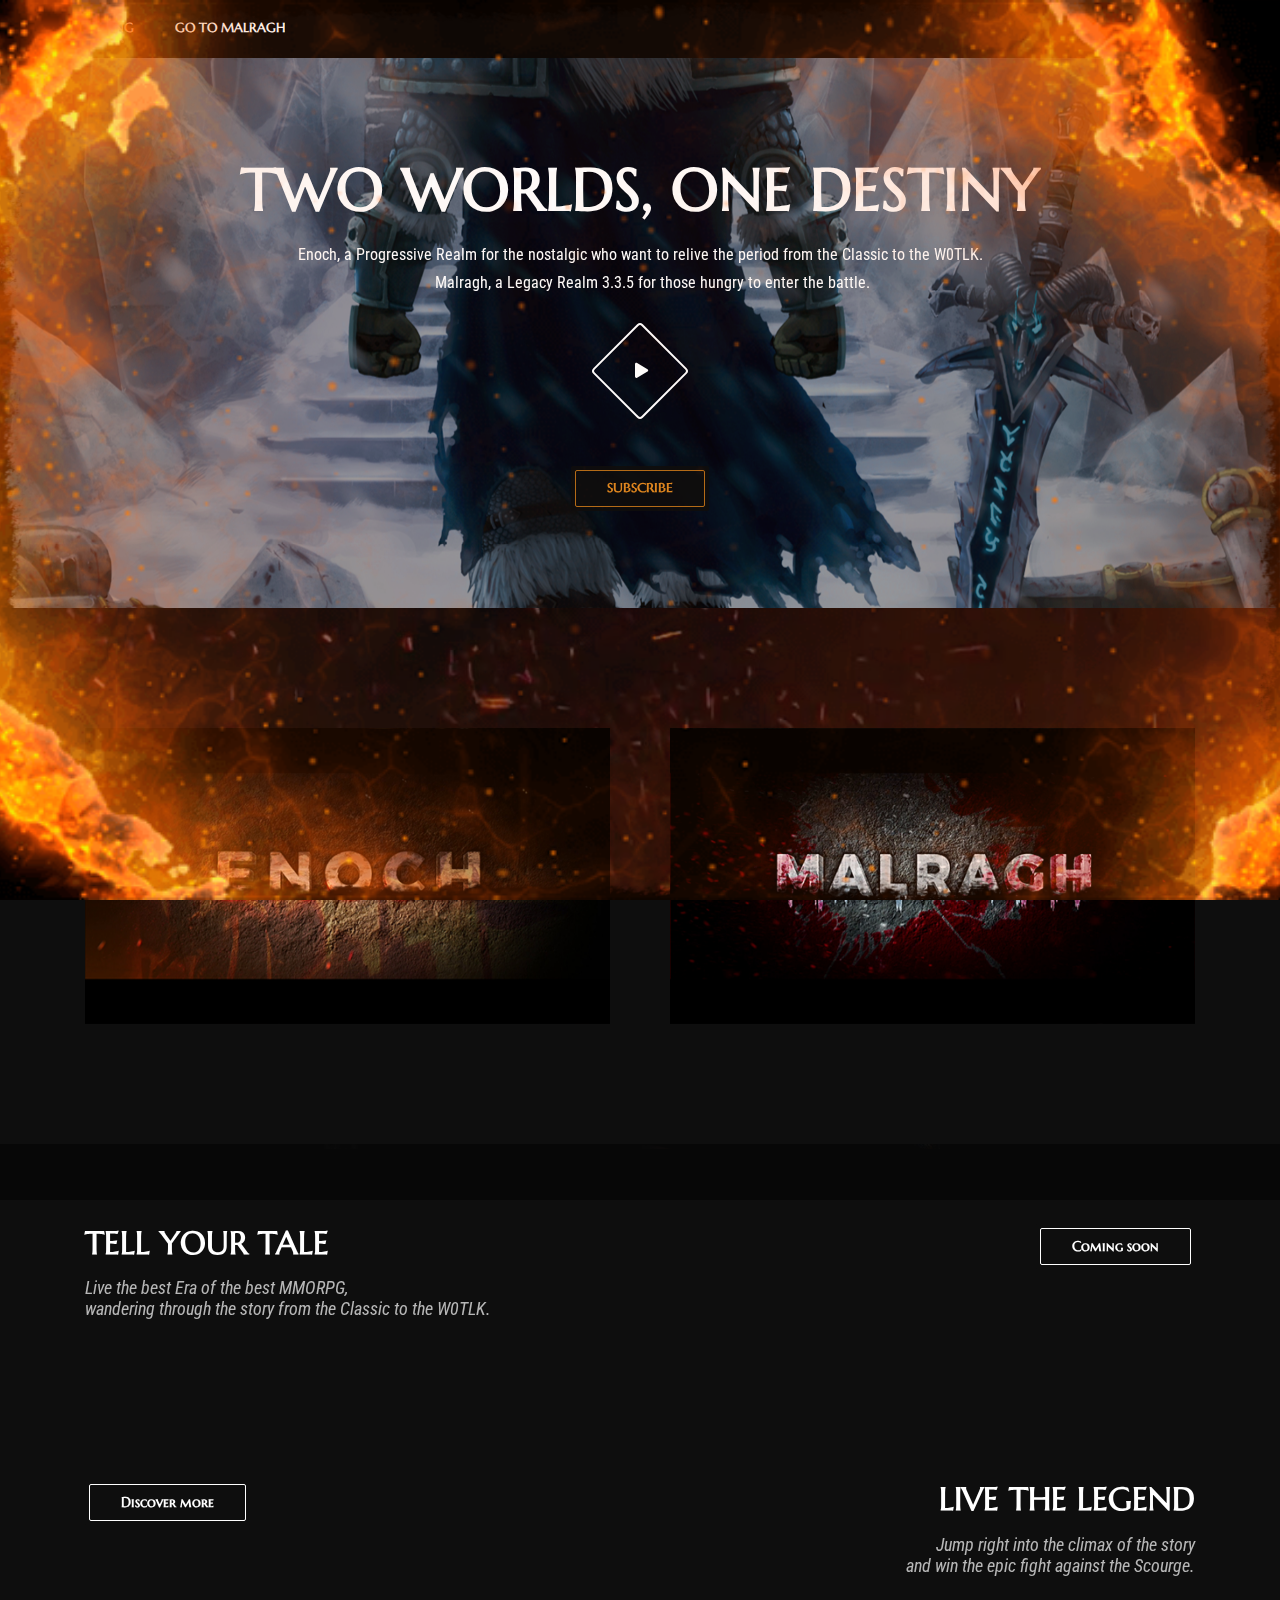
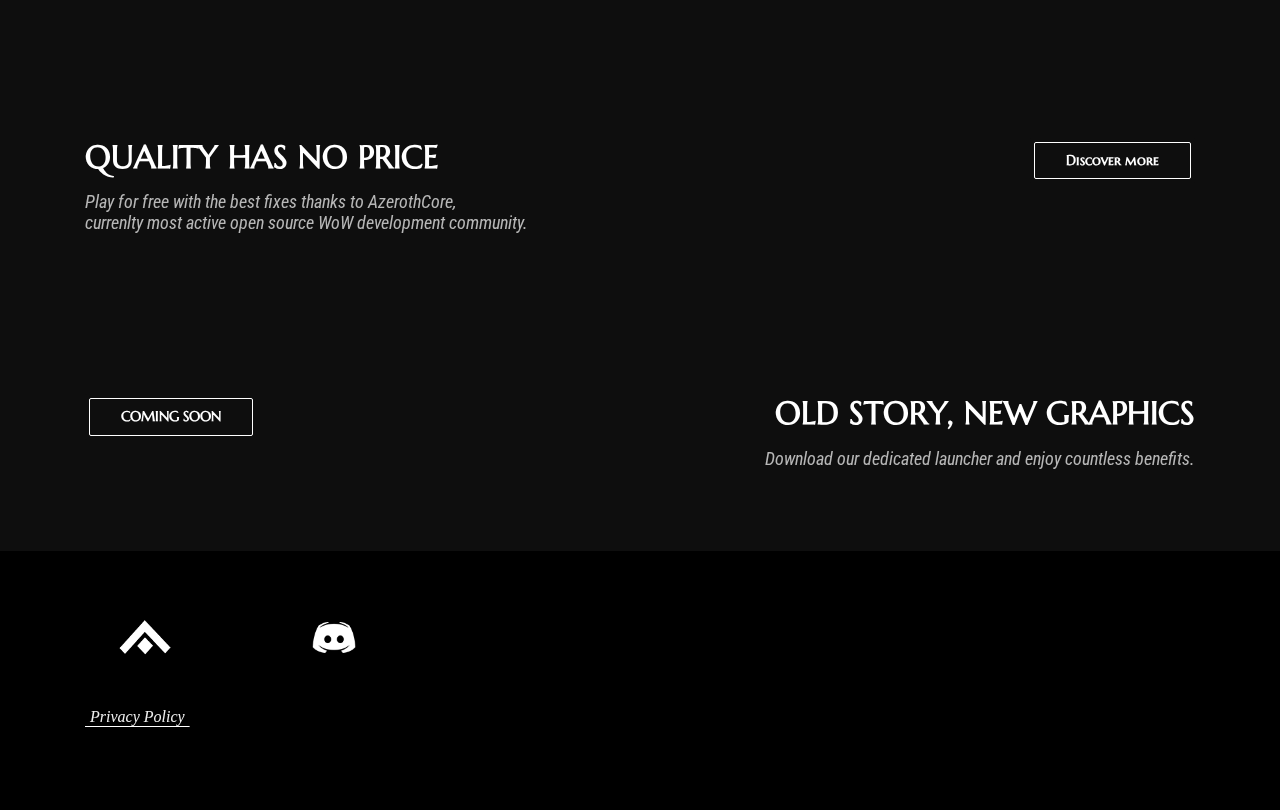
==== commit 2c523bd6: "Update index.html" ====
--- a/index.html
+++ b/index.html
@@ -247,8 +247,8 @@
     </div>
 
     <div class="nk-gap-3"></div>
-    <a href="https://discord.gg/VMFpprN " target="_blank" class="nk-btn nk-btn-lg nk-btn-color-main-1 link-effect-4">
-        <span>Follow us</span>
+    <a href="https://www.maelstrom-server.net/ " target="_blank" class="nk-btn nk-btn-lg nk-btn-color-main-1 link-effect-4">
+        <span>SUBSCRIBE</span>
     </a>
 
 
@@ -270,6 +270,22 @@
     <div class="container" id="demos">
         <div class="nk-gap-6"></div>
         <div class="row vertical-gap lg-gap">
+    <div class="col-md-6">
+                <div class="nk-image-box-1-a nk-no-effect">
+                    <img src="assets/images/demo-game-promo.jpg" alt="Enoch Realm">
+                    <div class="nk-image-box-overlay nk-image-box-center">
+                        <div>
+                            <h1 class="nk-image-box-title h1">Enoch</h1>
+                            <h4 class="nk-image-box-title h4"><i>" Begin your journey "</i></h4>
+                            <p> <u> Progressive </u></p>
+
+
+                            <p> Relive the best Era of the best MMORPG by retracing the story from Classic to W0TLK. </p>
+                        </div>
+                    </div>
+                </div>
+            </div>
+
             <div class="col-md-6">
                 <div class="nk-image-box-1-a nk-no-effect">
                     <img src="assets/images/demo-main.jpg" alt="Malragh Realm">
@@ -286,21 +302,7 @@
                     </div>
                 </div>
             </div>
-            <div class="col-md-6">
-                <div class="nk-image-box-1-a nk-no-effect">
-                    <img src="assets/images/demo-game-promo.jpg" alt="Enoch Realm">
-                    <div class="nk-image-box-overlay nk-image-box-center">
-                        <div>
-                            <h1 class="nk-image-box-title h1">Enoch</h1>
-                            <h4 class="nk-image-box-title h4"><i>" Begin your journey "</i></h4>
-                            <p> <u> Progressive </u></p>
-
-
-                            <p> Relive the best Era of the best MMORPG by retracing the story from Classic to W0TLK. </p>
-                        </div>
-                    </div>
-                </div>
-            </div>
+
         </div>
         <div class="nk-gap-6"></div>
     </div>
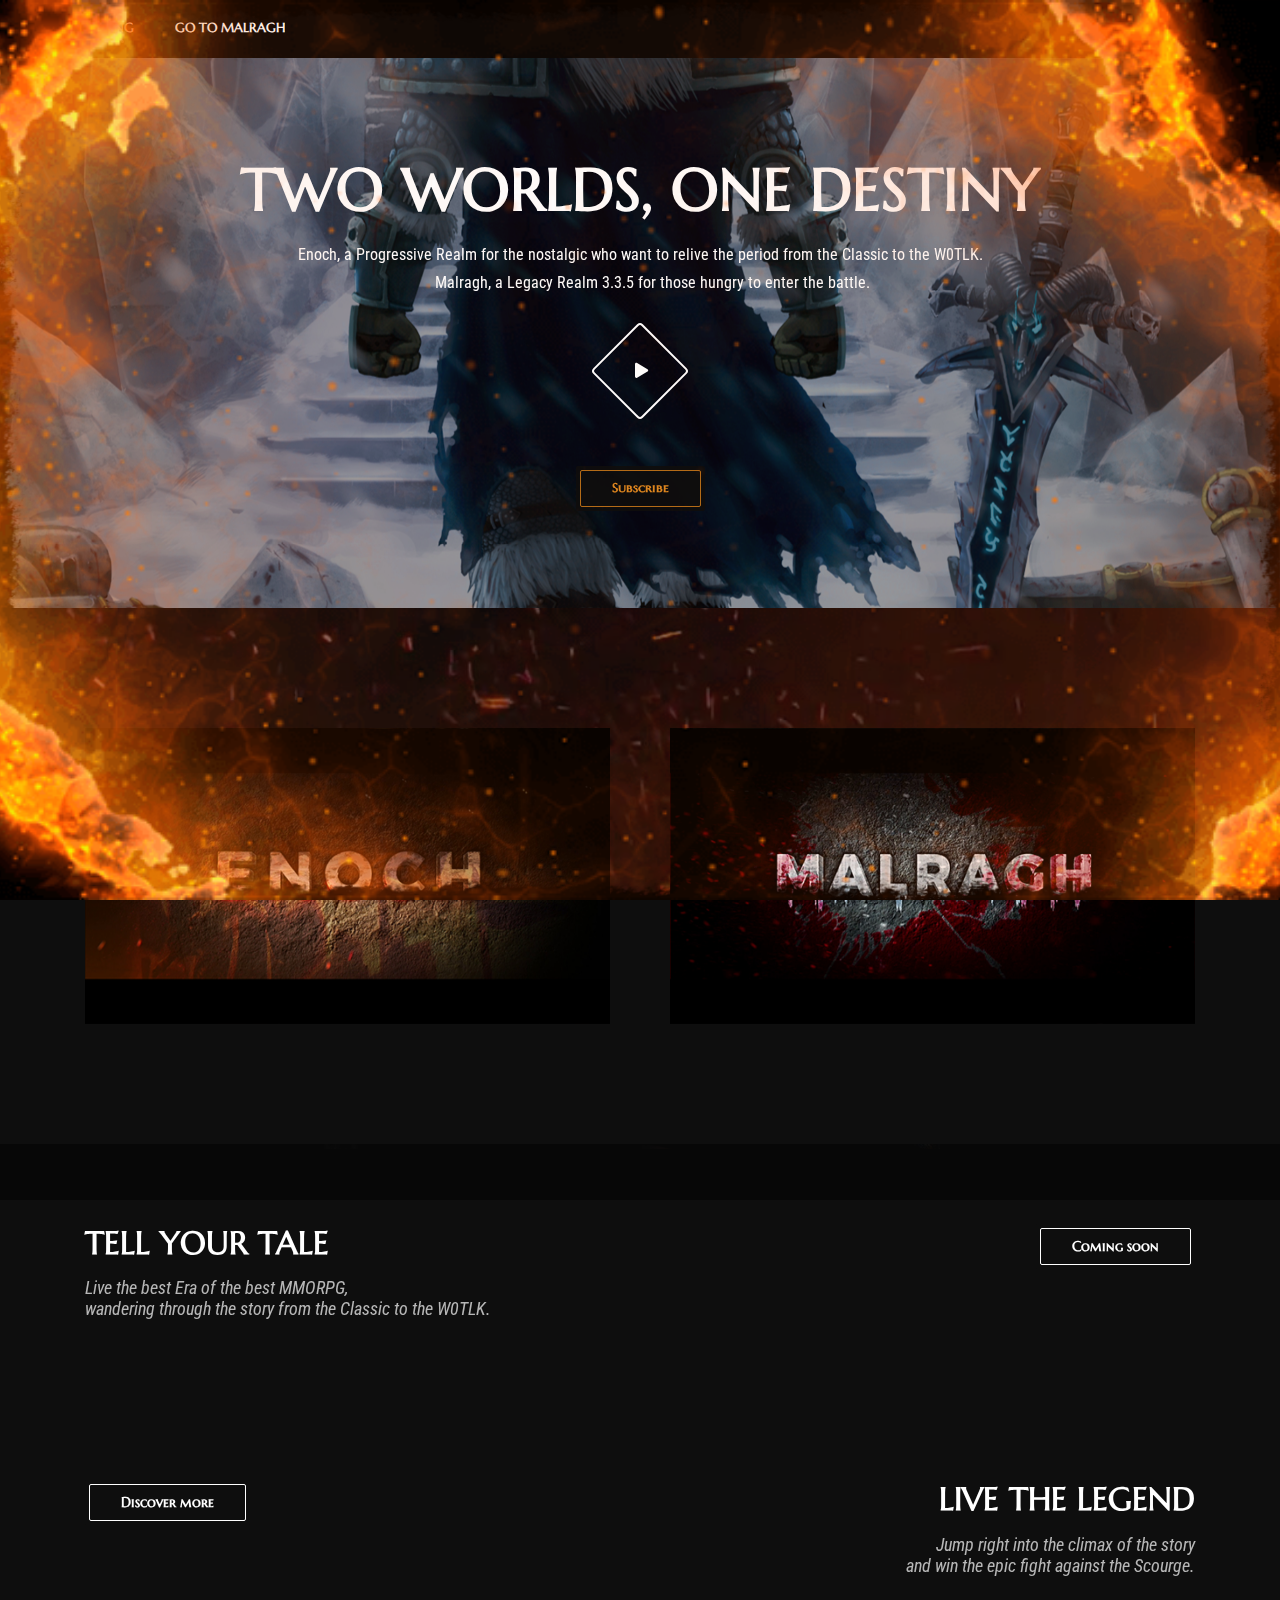
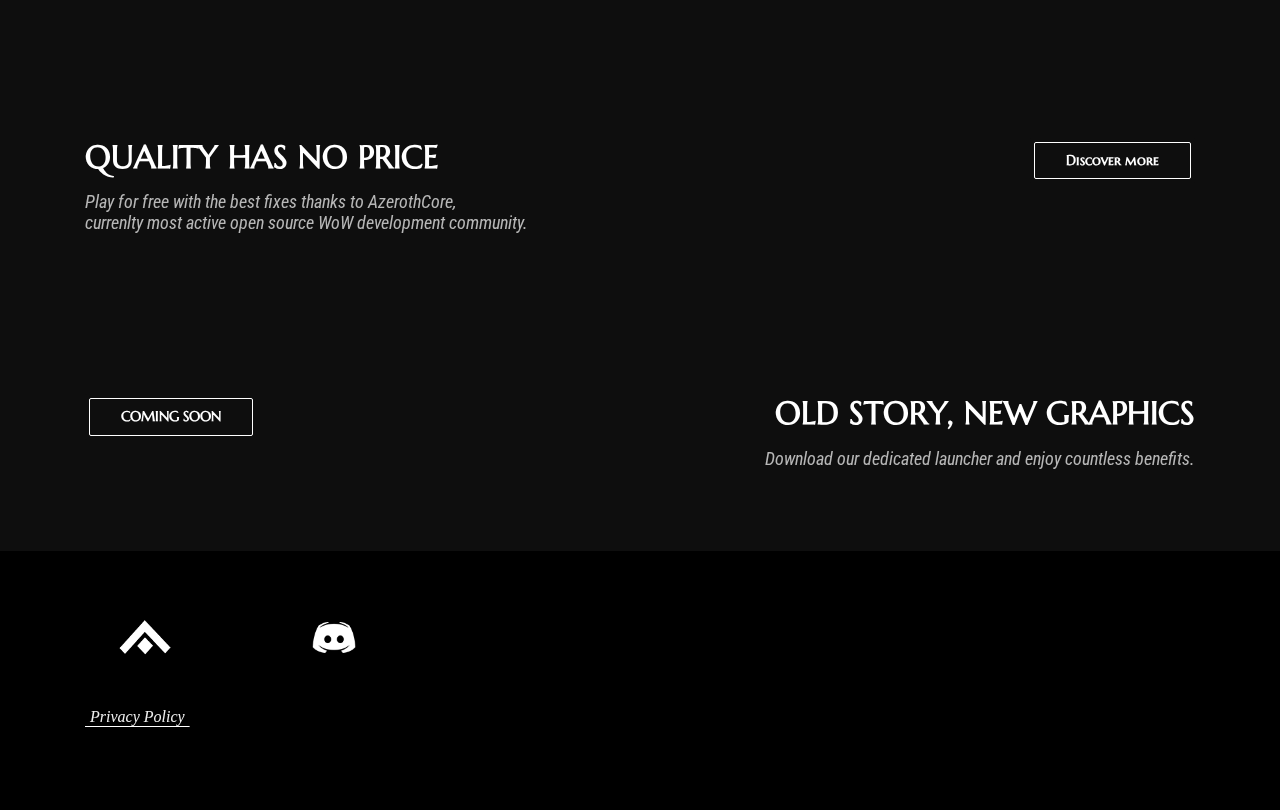
==== commit 3d3f2057: "Update index.html" ====
--- a/index.html
+++ b/index.html
@@ -248,7 +248,7 @@
 
     <div class="nk-gap-3"></div>
     <a href="https://www.maelstrom-server.net/ " target="_blank" class="nk-btn nk-btn-lg nk-btn-color-main-1 link-effect-4">
-        <span>SUBSCRIBE</span>
+        <span>Subscribe</span>
     </a>
 
 
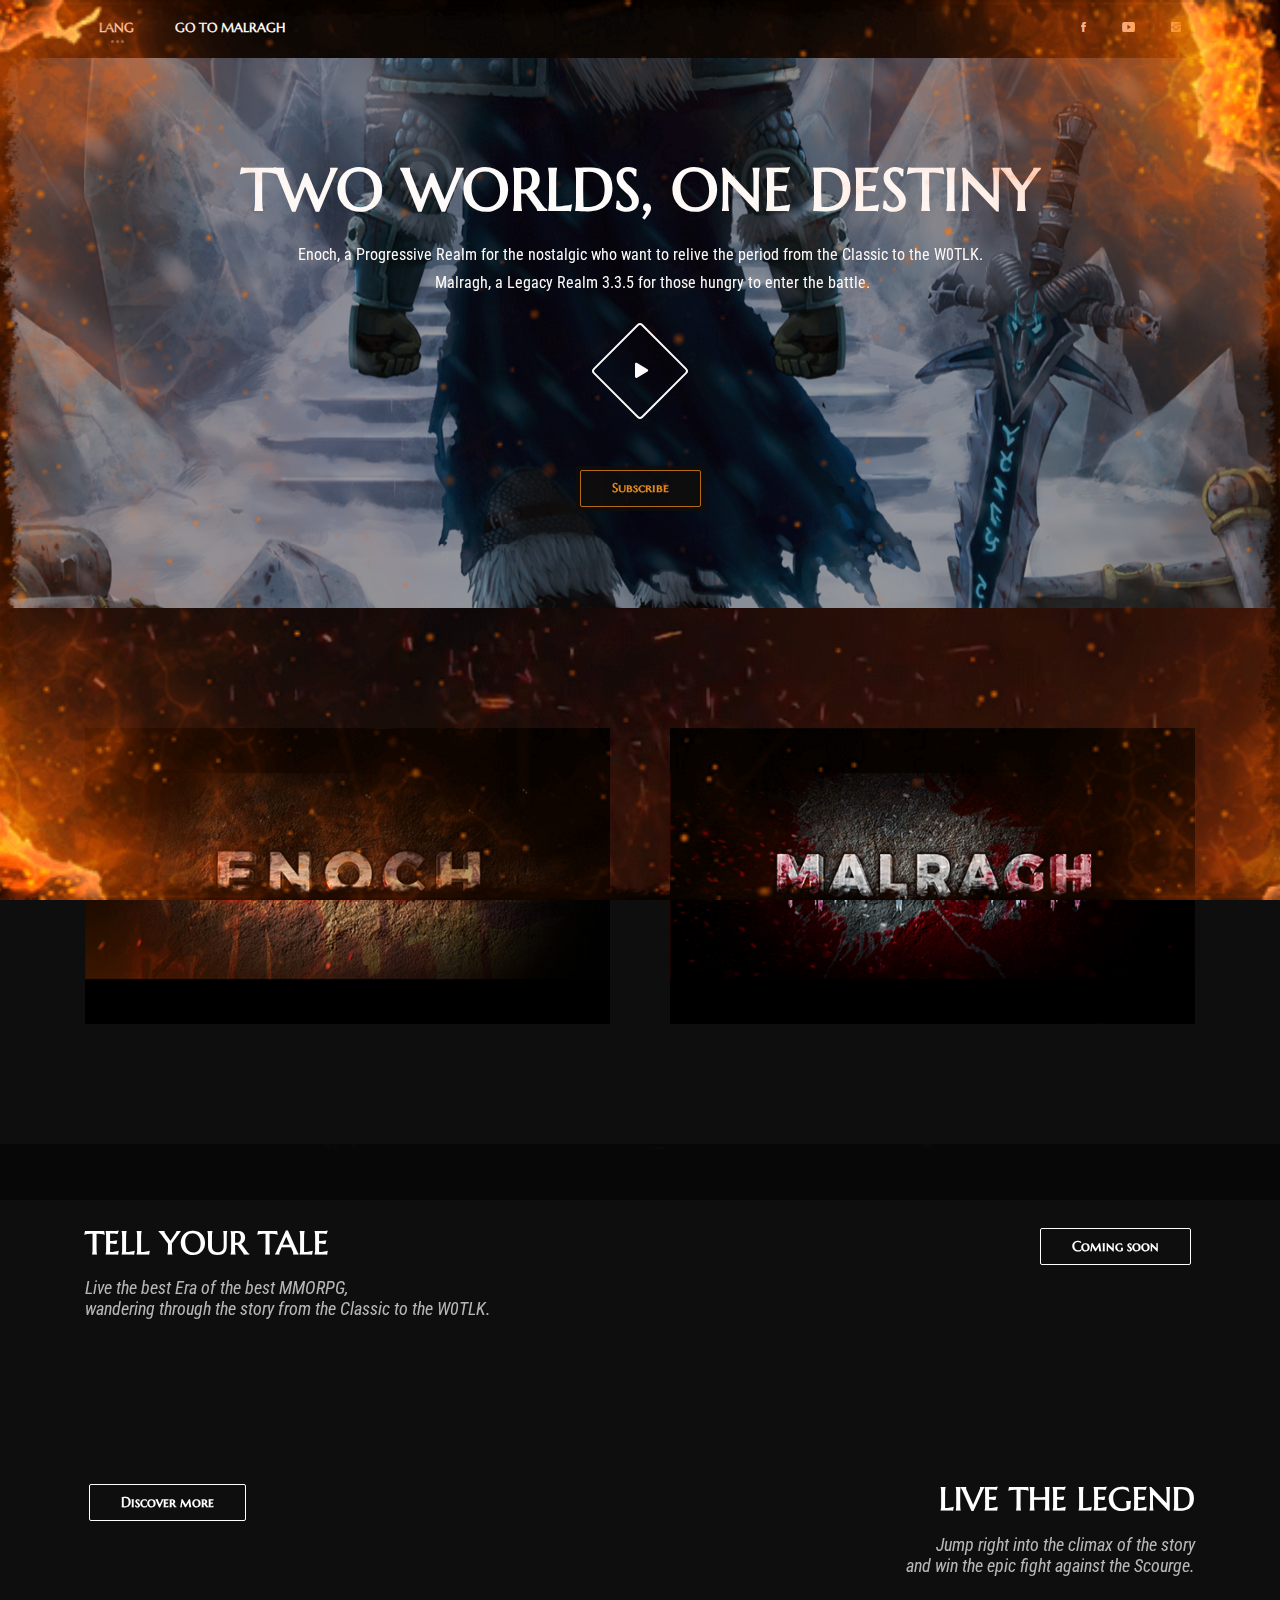
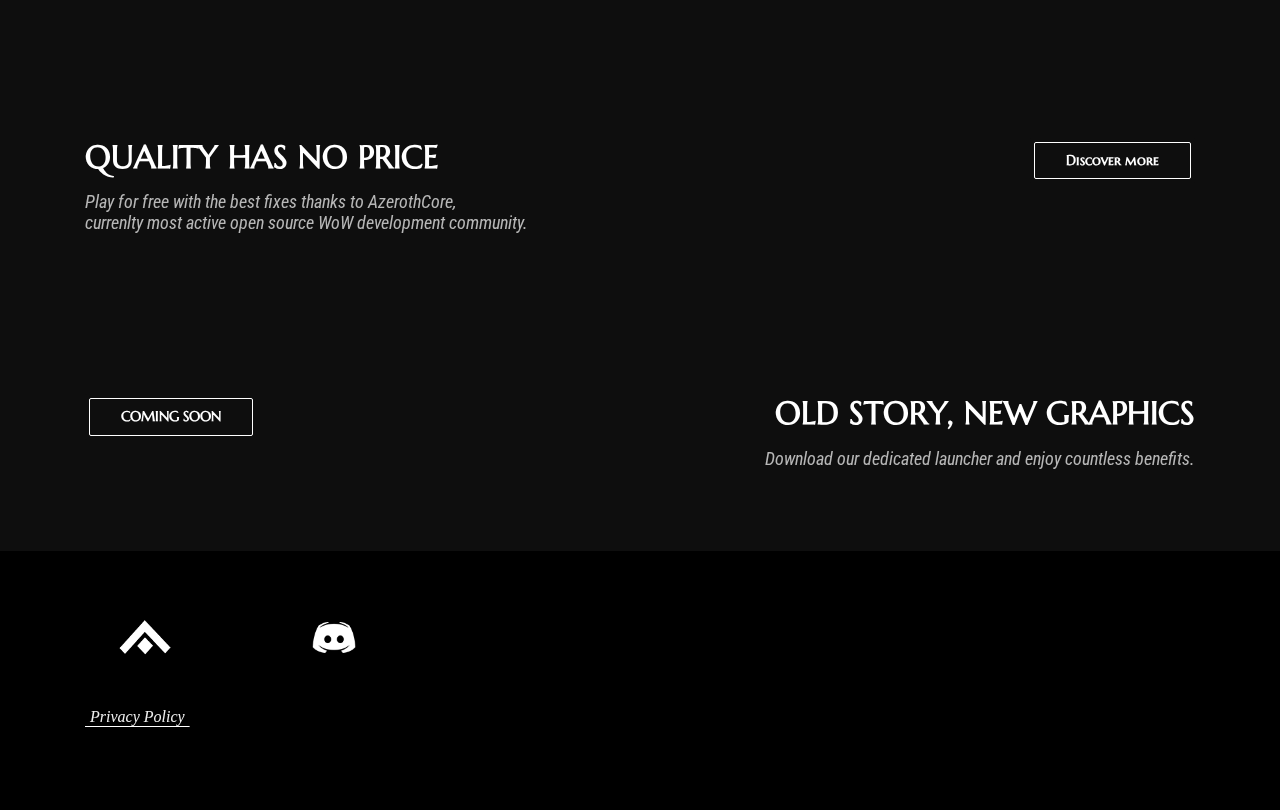
==== commit 69bafa3d: "Update index.html" ====
--- a/index.html
+++ b/index.html
@@ -280,7 +280,7 @@
                             <p> <u> Progressive </u></p>
 
 
-                            <p> Relive the best Era of the best MMORPG by retracing the story from Classic to W0TLK. </p>
+                            <p> <b> Work in Progress </b> </p>
                         </div>
                     </div>
                 </div>
@@ -296,8 +296,7 @@
 
                             <p> <u> End Content | W0TLK </u></p>
 
-                            <p> <b> REVIVE THE LEGEND </b>,
-Enjoy the story and end the epic battle against the Scourge </p>
+                            <p>  Play for free, join the <b> Open Beta </b> </p>
                         </div>
                     </div>
                 </div>
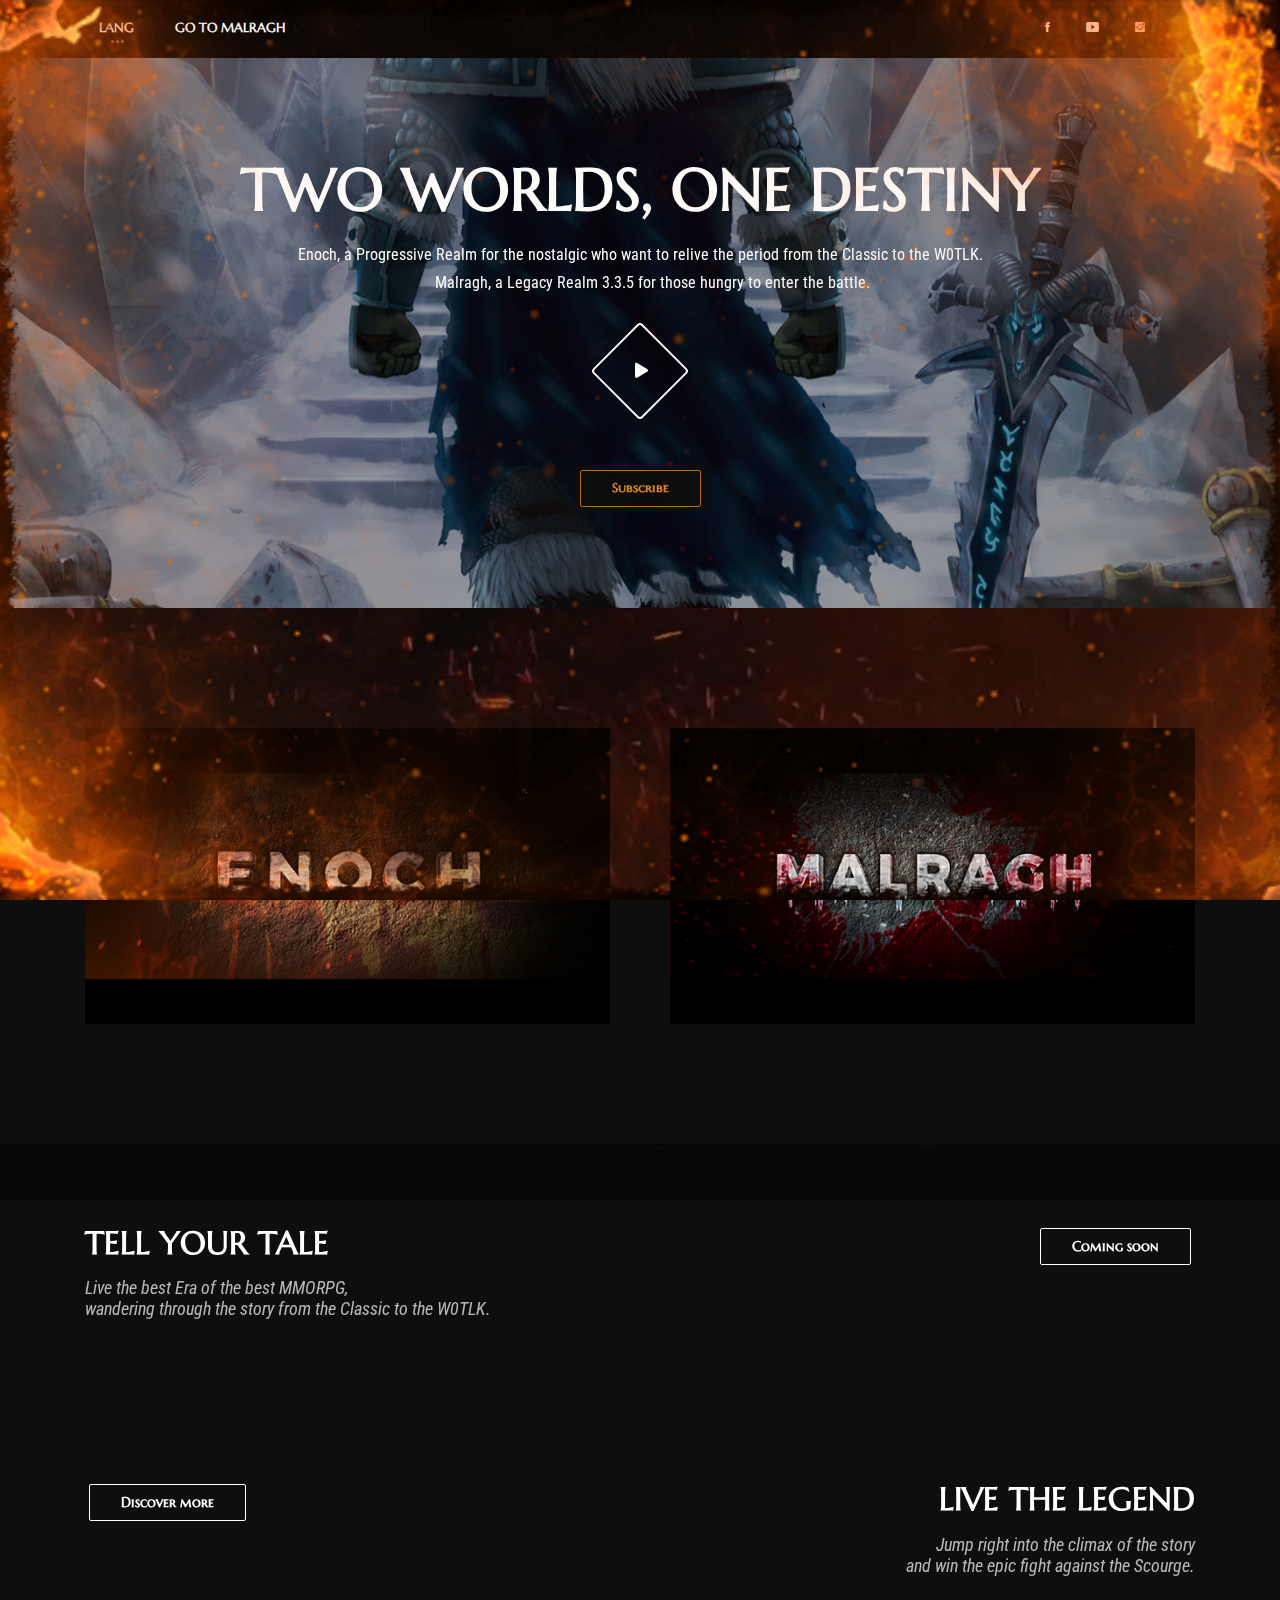
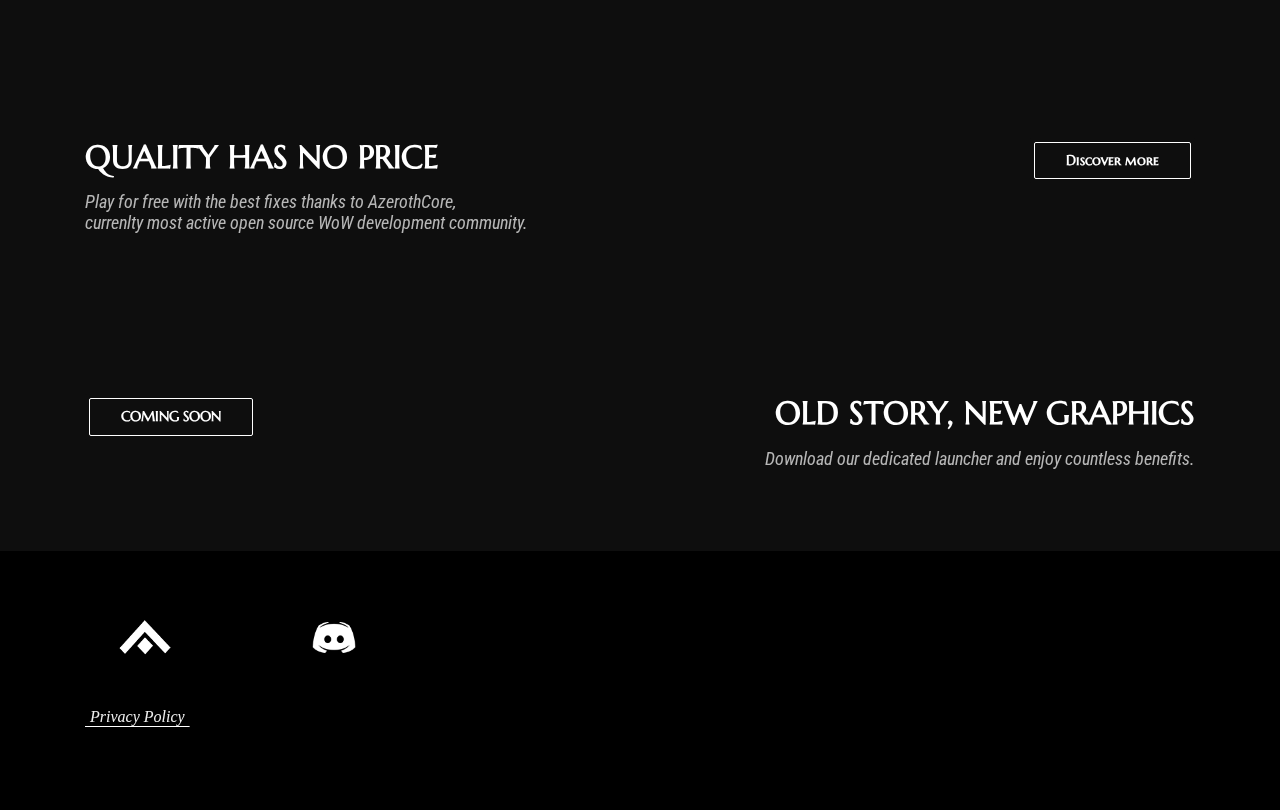
==== commit 4d898191: "Update index.html" ====
--- a/index.html
+++ b/index.html
@@ -156,6 +156,7 @@
                     <li><a href=" https://www.youtube.com/channel/UCAdlsifQtJxBDAQW_4pKDVQ
 " target="_blank"><span class="ion-social-youtube"></span></a></li>
                     <li><a href="https://www.instagram.com/maelstrom_server/" target="_blank"><span class="ion-social-instagram"></span></a></li>
+                    <li><a href="https://discord.gg/VMFpprN" target="_blank"><span class="ion-social-discord"></span></a></li>
                 </ul>
             </div>
         </div>
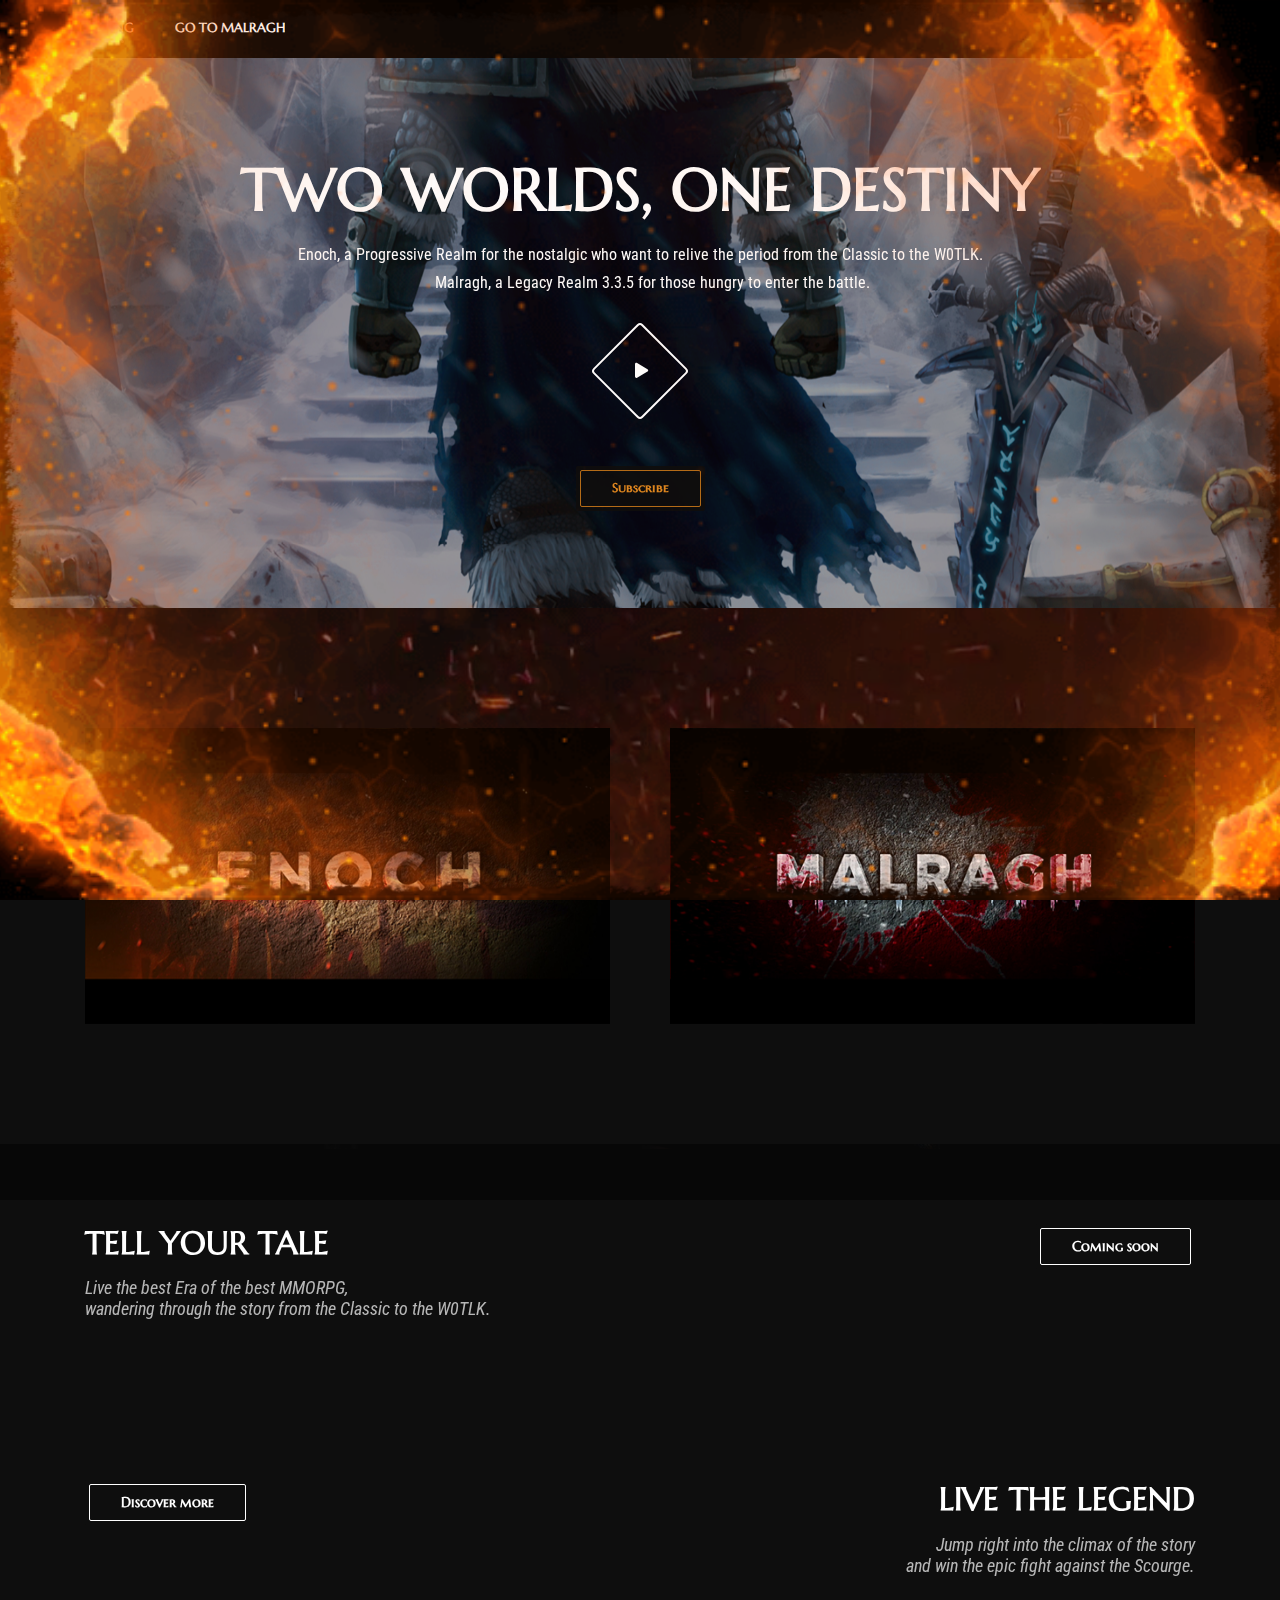
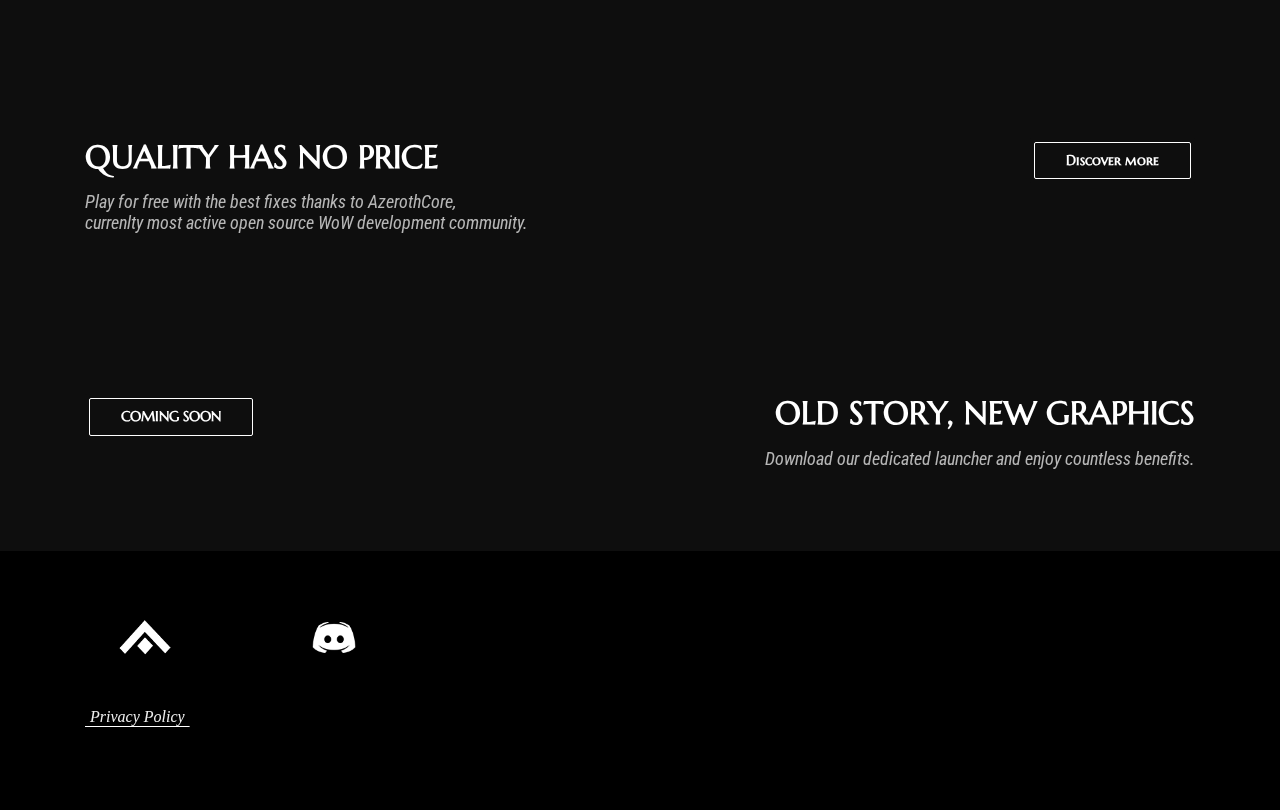
==== commit 1ca10aff: "Update index.html" ====
--- a/index.html
+++ b/index.html
@@ -156,7 +156,7 @@
                     <li><a href=" https://www.youtube.com/channel/UCAdlsifQtJxBDAQW_4pKDVQ
 " target="_blank"><span class="ion-social-youtube"></span></a></li>
                     <li><a href="https://www.instagram.com/maelstrom_server/" target="_blank"><span class="ion-social-instagram"></span></a></li>
-                    <li><a href="https://discord.gg/VMFpprN" target="_blank"><span class="ion-social-discord"></span></a></li>
+                    
                 </ul>
             </div>
         </div>
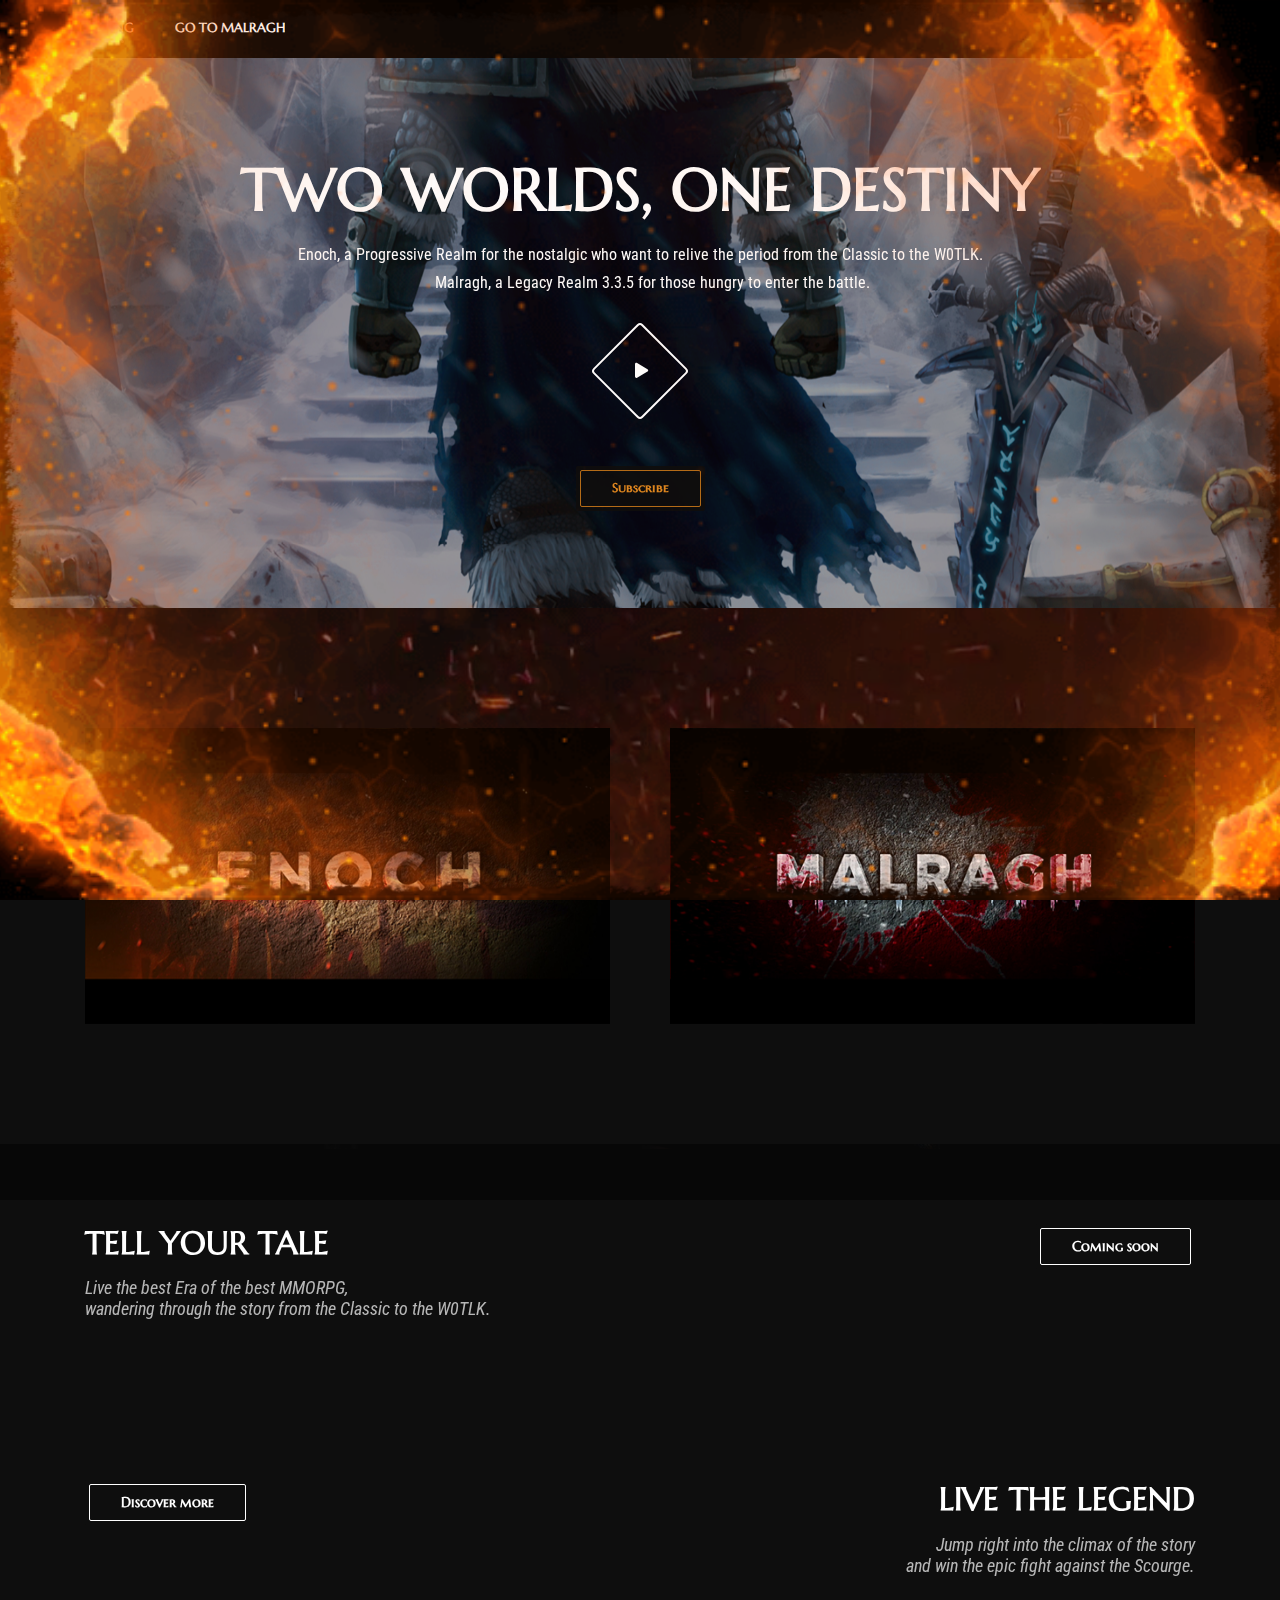
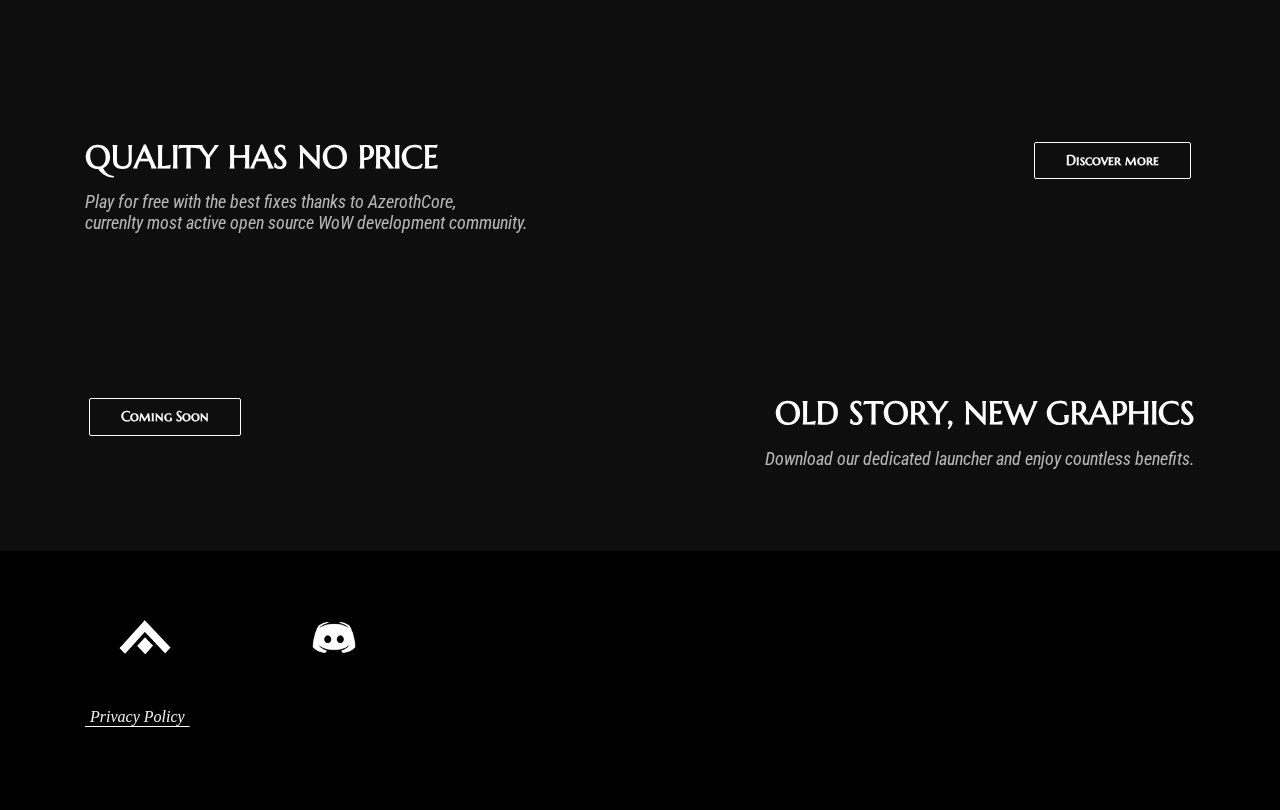
==== commit 3d6d3aa5: "Update index.html" ====
--- a/index.html
+++ b/index.html
@@ -404,7 +404,7 @@
               <div class="col-md-4 text-md-left">
                   <div class="nk-gap-2 d-md-none"></div>
                   <a href="#!" class="nk-btn nk-btn-lg">
-                      <span>COMING SOON</span>
+                      <span>Coming Soon</span>
                   </a> </div>
 
                 <div class="col-md-8 text-md-right">
